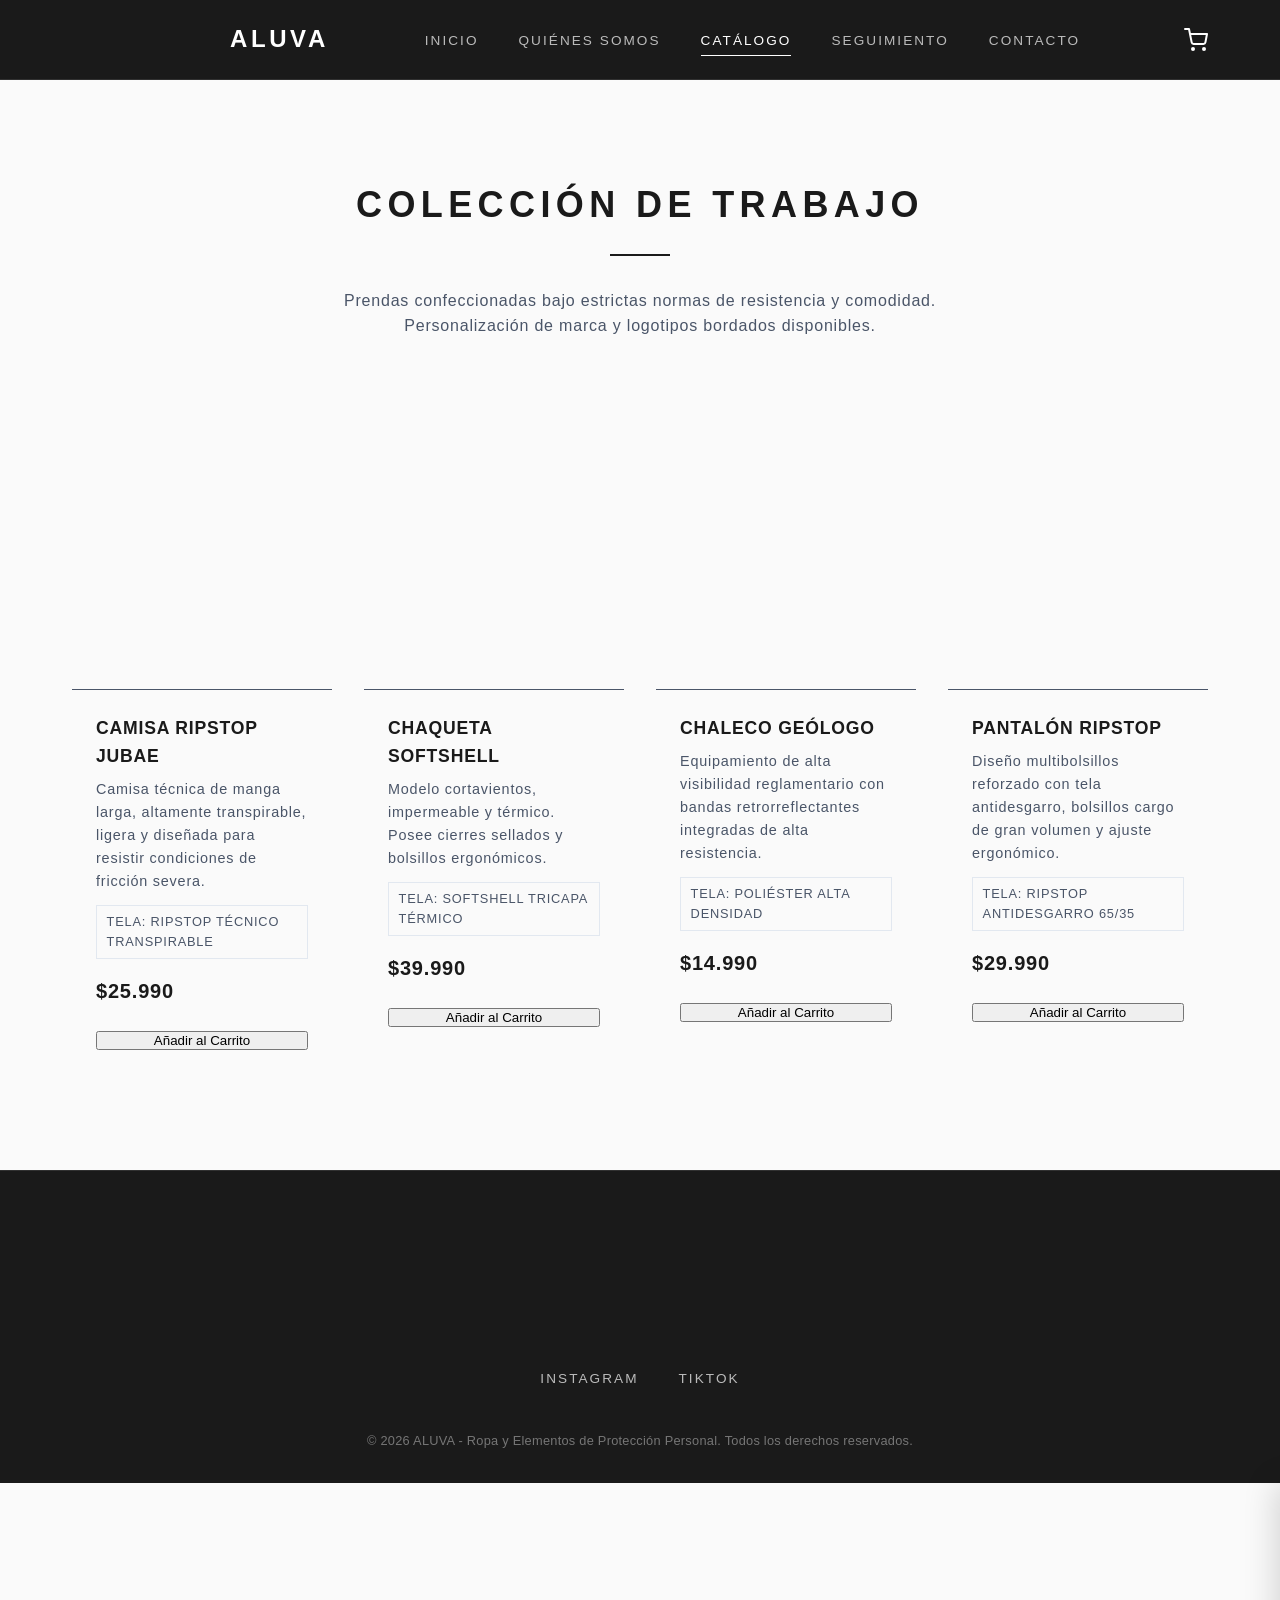
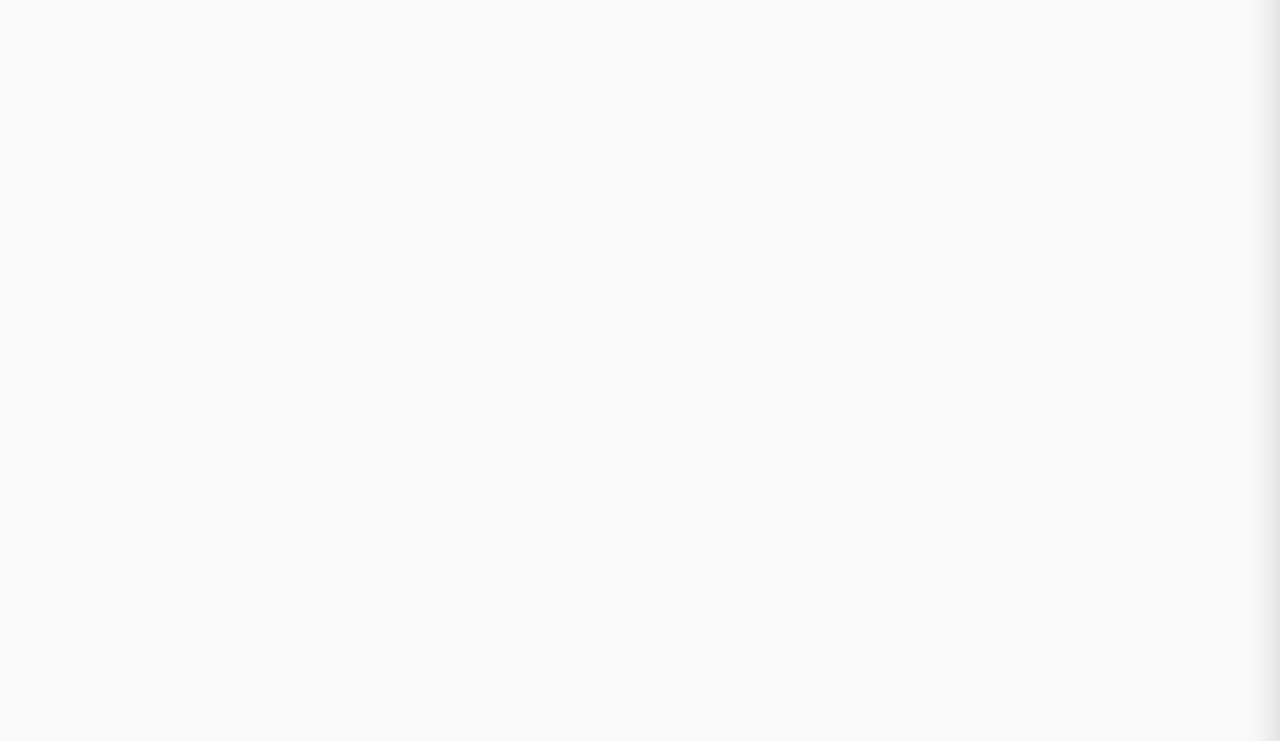
==== catalogo.html @ 85bca259 "Agregado restructura, cambios HTML y CSS" ====
<!DOCTYPE html>
<html lang="es">
<head>
  <meta charset="UTF-8">
  <meta name="viewport" content="width=device-width, initial-scale=1.0">
  <meta name="description" content="Colección técnica y vestuario corporativo de alta calidad. Explora nuestros pantalones cargo, camisas ripstop, chaquetas y chalecos.">
  <title>Catálogo Técnico - ALUVA</title>
  
  <!-- Optimización de Carga (Preload) -->
  <link rel="preload" href="css/variables.css" as="style">
  <link rel="preload" href="css/main.css" as="style">
  
  <!-- Hojas de Estilo Modulares -->
  <link rel="stylesheet" href="css/variables.css">
  <link rel="stylesheet" href="css/main.css">
  <link rel="stylesheet" href="css/components/header.css">
  <link rel="stylesheet" href="css/components/cart.css">
  <link rel="stylesheet" href="css/components/footer.css">

  <!-- Scripts Diferidos -->
  <script src="js/main.js" defer></script>
  <script src="js/cart.js" defer></script>
</head>
<body>

  <!-- ==========================================
       HEADER & NAVEGACIÓN
       ========================================== -->
  <header>
    <div class="logo-container">
      <img src="images/LOGO_ALUVA.jpeg" alt="Logo ALUVA" width="150" height="50">
      <span class="logo-text">ALUVA</span>
    </div>
    
    <nav aria-label="Menú principal de navegación">
      <ul>
        <li><a href="index.html">Inicio</a></li>
        <li><a href="index.html#nosotros">Quiénes Somos</a></li>
        <li><a href="catalogo.html" class="active">Catálogo</a></li>
        <li><a href="seguimiento.html">Seguimiento</a></li>
        <li><a href="index.html#contacto">Contacto</a></li>
      </ul>
    </nav>
    
    <button id="cart-toggle-btn" class="cart-icon-container" aria-label="Ver carrito de compras">
      <svg viewBox="0 0 24 24" fill="none" stroke="currentColor" stroke-width="2" stroke-linecap="round" stroke-linejoin="round">
        <circle cx="9" cy="21" r="1"></circle>
        <circle cx="20" cy="21" r="1"></circle>
        <path d="M1 1h4l2.68 13.39a2 2 0 0 0 2 1.61h9.72a2 2 0 0 0 2-1.61L23 6H6"></path>
      </svg>
      <span id="cart-counter" class="cart-counter" style="display: none;">0</span>
    </button>
  </header>

  <main>
    <!-- ==========================================
         SECCIÓN CATÁLOGO DE PRODUCTOS (GRID RESPONSIVA)
         ========================================== -->
    <section id="catalogo-productos" aria-labelledby="catalog-page-title">
      <div class="container">
        <h1 id="catalog-page-title" class="section-title">Colección de Trabajo</h1>
        <p style="text-align: center; max-width: 600px; margin: -2rem auto 4rem; color: var(--color-text-secondary);">
          Prendas confeccionadas bajo estrictas normas de resistencia y comodidad. Personalización de marca y logotipos bordados disponibles.
        </p>
        
        <div class="grid-4">
          
          <!-- Producto 1 -->
          <article class="product-card" data-id="p1" data-title="Camisa Ripstop Jubae" data-price="25990" data-image="images/productos/BLUSA_JUBAE_HOMBRE.jpeg">
            <div class="product-img-wrapper" style="position: relative; padding-top: 110%; overflow: hidden; border-bottom: 1px solid var(--color-border);">
              <!-- fetchpriority="high" en la primera imagen (Largest Contentful Paint) para mejorar performance de carga -->
              <img src="images/productos/BLUSA_JUBAE_HOMBRE.jpeg" alt="Camisa Ripstop Jubae Hombre" fetchpriority="high" style="position: absolute; top:0; left:0; width:100%; height:100%; object-fit:cover;">
            </div>
            <div class="product-info" style="padding: 1.5rem; display: flex; flex-direction: column; flex-grow: 1;">
              <h2 class="product-title" style="font-size: 1.1rem; font-weight: 700; text-transform: uppercase; margin-bottom: 0.5rem;">Camisa Ripstop Jubae</h2>
              <p class="product-tech-desc" style="font-size: 0.9rem; color: var(--color-text-secondary); margin-bottom: 0.75rem; flex-grow: 1;">
                Camisa técnica de manga larga, altamente transpirable, ligera y diseñada para resistir condiciones de fricción severa.
              </p>
              <span class="product-fabric" style="font-size: 0.8rem; text-transform: uppercase; color: var(--color-text-secondary); background-color: var(--color-bg-base); padding: 0.35rem 0.6rem; align-self: flex-start; margin-bottom: 1rem; border: 1px solid var(--color-light-gray);">Tela: Ripstop Técnico Transpirable</span>
              <div class="product-price" style="font-size: 1.25rem; font-weight: 700; margin-bottom: 1.5rem;">$25.990</div>
              <button class="btn-add-cart">Añadir al Carrito</button>
            </div>
          </article>

          <!-- Producto 2 -->
          <article class="product-card" data-id="p2" data-title="Chaqueta Softshell Técnica" data-price="39990" data-image="images/productos/CHAQUETA_SOFSHEL_1.jpeg">
            <div class="product-img-wrapper" style="position: relative; padding-top: 110%; overflow: hidden; border-bottom: 1px solid var(--color-border);">
              <img src="images/productos/CHAQUETA_SOFSHEL_1.jpeg" alt="Chaqueta Softshell Técnica" loading="lazy" style="position: absolute; top:0; left:0; width:100%; height:100%; object-fit:cover;">
            </div>
            <div class="product-info" style="padding: 1.5rem; display: flex; flex-direction: column; flex-grow: 1;">
              <h2 class="product-title" style="font-size: 1.1rem; font-weight: 700; text-transform: uppercase; margin-bottom: 0.5rem;">Chaqueta Softshell</h2>
              <p class="product-tech-desc" style="font-size: 0.9rem; color: var(--color-text-secondary); margin-bottom: 0.75rem; flex-grow: 1;">
                Modelo cortavientos, impermeable y térmico. Posee cierres sellados y bolsillos ergonómicos.
              </p>
              <span class="product-fabric" style="font-size: 0.8rem; text-transform: uppercase; color: var(--color-text-secondary); background-color: var(--color-bg-base); padding: 0.35rem 0.6rem; align-self: flex-start; margin-bottom: 1rem; border: 1px solid var(--color-light-gray);">Tela: Softshell Tricapa Térmico</span>
              <div class="product-price" style="font-size: 1.25rem; font-weight: 700; margin-bottom: 1.5rem;">$39.990</div>
              <button class="btn-add-cart">Añadir al Carrito</button>
            </div>
          </article>

          <!-- Producto 3 -->
          <article class="product-card" data-id="p3" data-title="Chaleco Geólogo Minero" data-price="14990" data-image="images/productos/GEOLOGO_MINERO_NARANJO.jpeg">
            <div class="product-img-wrapper" style="position: relative; padding-top: 110%; overflow: hidden; border-bottom: 1px solid var(--color-border);">
              <img src="images/productos/GEOLOGO_MINERO_NARANJO.jpeg" alt="Chaleco Geólogo Minero Naranjo" loading="lazy" style="position: absolute; top:0; left:0; width:100%; height:100%; object-fit:cover;">
            </div>
            <div class="product-info" style="padding: 1.5rem; display: flex; flex-direction: column; flex-grow: 1;">
              <h2 class="product-title" style="font-size: 1.1rem; font-weight: 700; text-transform: uppercase; margin-bottom: 0.5rem;">Chaleco Geólogo</h2>
              <p class="product-tech-desc" style="font-size: 0.9rem; color: var(--color-text-secondary); margin-bottom: 0.75rem; flex-grow: 1;">
                Equipamiento de alta visibilidad reglamentario con bandas retrorreflectantes integradas de alta resistencia.
              </p>
              <span class="product-fabric" style="font-size: 0.8rem; text-transform: uppercase; color: var(--color-text-secondary); background-color: var(--color-bg-base); padding: 0.35rem 0.6rem; align-self: flex-start; margin-bottom: 1rem; border: 1px solid var(--color-light-gray);">Tela: Poliéster Alta Densidad</span>
              <div class="product-price" style="font-size: 1.25rem; font-weight: 700; margin-bottom: 1.5rem;">$14.990</div>
              <button class="btn-add-cart">Añadir al Carrito</button>
            </div>
          </article>

          <!-- Producto 4 -->
          <article class="product-card" data-id="p4" data-title="Pantalón Ripstop Pesado" data-price="29990" data-image="images/productos/PANTALON_RIPSTON_1.jpeg">
            <div class="product-img-wrapper" style="position: relative; padding-top: 110%; overflow: hidden; border-bottom: 1px solid var(--color-border);">
              <img src="images/productos/PANTALON_RIPSTON_1.jpeg" alt="Pantalón Ripstop Mollen" loading="lazy" style="position: absolute; top:0; left:0; width:100%; height:100%; object-fit:cover;">
            </div>
            <div class="product-info" style="padding: 1.5rem; display: flex; flex-direction: column; flex-grow: 1;">
              <h2 class="product-title" style="font-size: 1.1rem; font-weight: 700; text-transform: uppercase; margin-bottom: 0.5rem;">Pantalón Ripstop</h2>
              <p class="product-tech-desc" style="font-size: 0.9rem; color: var(--color-text-secondary); margin-bottom: 0.75rem; flex-grow: 1;">
                Diseño multibolsillos reforzado con tela antidesgarro, bolsillos cargo de gran volumen y ajuste ergonómico.
              </p>
              <span class="product-fabric" style="font-size: 0.8rem; text-transform: uppercase; color: var(--color-text-secondary); background-color: var(--color-bg-base); padding: 0.35rem 0.6rem; align-self: flex-start; margin-bottom: 1rem; border: 1px solid var(--color-light-gray);">Tela: Ripstop Antidesgarro 65/35</span>
              <div class="product-price" style="font-size: 1.25rem; font-weight: 700; margin-bottom: 1.5rem;">$29.990</div>
              <button class="btn-add-cart">Añadir al Carrito</button>
            </div>
          </article>

        </div>
      </div>
    </section>
  </main>

  <!-- ==========================================
       FOOTER
       ========================================== -->
  <footer>
    <img src="images/ALUVA_TIMBRE.jpeg" alt="Timbre ALUVA" class="footer-timbre" loading="lazy" width="90" height="90">
    <ul class="footer-socials">
      <li><a href="https://www.instagram.com/aluva.outdoor" target="_blank" rel="noopener">Instagram</a></li>
      <li><a href="https://www.tiktok.com/@aluva.outdoor" target="_blank" rel="noopener">TikTok</a></li>
    </ul>
    <div class="footer-copy">
      &copy; 2026 ALUVA - Ropa y Elementos de Protección Personal. Todos los derechos reservados.
    </div>
  </footer>

  <!-- ==========================================
       CARRITO SIDEBAR MODAL DIALOG
       ========================================== -->
  <dialog id="cart-dialog" class="cart-sidebar" aria-modal="true" aria-labelledby="cart-title-dialog">
    <div class="cart-header">
      <h2 id="cart-title-dialog">Tu Pedido</h2>
      <button id="cart-close-btn" class="btn-close-cart" aria-label="Cerrar carrito">
        <svg viewBox="0 0 24 24" fill="none" stroke="currentColor" stroke-width="2" stroke-linecap="round" stroke-linejoin="round">
          <line x1="18" y1="6" x2="6" y2="18"></line>
          <line x1="6" y1="6" x2="18" y2="18"></line>
        </svg>
      </button>
    </div>
    
    <div id="cart-items" class="cart-items-container">
      <!-- Artículos añadidos localmente se renderizan aquí -->
    </div>
    
    <div class="cart-footer">
      <div class="promo-container">
        <input type="text" id="promo-input" class="promo-input" placeholder="Cupón de descuento" aria-label="Ingresa cupón de descuento">
        <button id="btn-apply-promo" class="btn-promo">Aplicar</button>
      </div>
      <div id="promo-feedback" class="promo-feedback"></div>
      
      <div class="cart-totals">
        <div class="total-row">
          <span>Subtotal</span>
          <span id="cart-subtotal-val">$0</span>
        </div>
        <div id="cart-discount-row" class="total-row" style="display: none;">
          <span>Descuento</span>
          <span id="cart-discount-val">-$0</span>
        </div>
        <div class="total-row grand-total">
          <span>Total</span>
          <span id="cart-total-val">$0</span>
        </div>
      </div>
      
      <button id="btn-checkout" class="btn-checkout">Finalizar Compra</button>
    </div>
  </dialog>

</body>
</html>
---- css/variables.css ----
/* Identity Visual Monocromática - ALUVA */
:root {
  /* Paleta de Colores Exclusiva */
  --color-bg-base: #FAFAFA;       /* Blanco Puro / Nieve */
  --color-bg-dark: #1A1A1A;       /* Negro Grafito Oscuro */
  --color-text-primary: #1A1A1A;  /* Negro Grafito Oscuro */
  --color-text-secondary: #4A5568;/* Gris Cemento Fuerte */
  --color-border: #4A5568;        /* Gris Cemento Fuerte */
  --color-white: #FFFFFF;
  --color-light-gray: #E2E8F0;

  /* Tipografía y Espaciado Premium */
  --font-family: 'Helvetica Neue', Arial, sans-serif;
  --letter-spacing-narrow: -0.02em;
  --letter-spacing-wide: 0.15em;
  --letter-spacing-standard: 0.05em;

  /* Transiciones y Layout */
  --transition-default: all 0.3s cubic-bezier(0.16, 1, 0.3, 1);
  --header-height: 80px;
}

/* Reset básico global */
*, *::before, *::after {
  box-sizing: border-box;
  margin: 0;
  padding: 0;
}

body {
  background-color: var(--color-bg-base);
  color: var(--color-text-primary);
  font-family: var(--font-family);
  font-size: 16px;
  line-height: 1.6;
  letter-spacing: var(--letter-spacing-standard);
  -webkit-font-smoothing: antialiased;
  -moz-osx-font-smoothing: grayscale;
}

img {
  max-width: 100%;
  height: auto;
  display: block;
}

a {
  color: inherit;
  text-decoration: none;
}
---- css/main.css ----
/* ==========================================================================
   ALUVA - ESTILOS GENERALES DEL LAYOUT BASE
   ========================================================================== */

/* Contenedores y Estructura */
.container {
  max-width: 1200px;
  margin: 0 auto;
  padding: 0 2rem;
  width: 100%;
}

main {
  margin-top: var(--header-height);
}

/* Secciones */
section {
  padding: 6rem 0;
  border-bottom: 1px solid var(--color-light-gray);
  background-color: var(--color-bg-base);
}

section:last-of-type {
  border-bottom: none;
}

/* Optimización de Rendimiento (Dejar de renderizar secciones fuera de pantalla) */
.lazy-section {
  content-visibility: auto;
  contain-intrinsic-size: 1px 500px;
}

/* Títulos de Sección */
.section-title {
  font-size: 2.25rem;
  font-weight: 700;
  text-transform: uppercase;
  letter-spacing: var(--letter-spacing-wide);
  margin-bottom: 4rem;
  text-align: center;
  color: var(--color-text-primary);
  position: relative;
}

.section-title::after {
  content: '';
  display: block;
  width: 60px;
  height: 2px;
  background-color: var(--color-text-primary);
  margin: 1.25rem auto 0;
}

/* Botones y CTA (Estricto Ortogonal) */
.btn {
  display: inline-block;
  background-color: var(--color-bg-dark);
  color: var(--color-white);
  padding: 1rem 2.5rem;
  font-size: 0.85rem;
  text-transform: uppercase;
  letter-spacing: var(--letter-spacing-wide);
  border: 1px solid var(--color-bg-dark);
  border-radius: 0;
  cursor: pointer;
  transition: var(--transition-default);
  font-weight: 600;
  text-align: center;
}

.btn:hover {
  background-color: transparent;
  color: var(--color-text-primary);
  border-color: var(--color-bg-dark);
}

.btn-secondary {
  background-color: transparent;
  color: var(--color-text-primary);
  border-color: var(--color-border);
}

.btn-secondary:hover {
  background-color: var(--color-bg-dark);
  color: var(--color-white);
  border-color: var(--color-bg-dark);
}

.btn-block {
  display: block;
  width: 100%;
}

/* Imágenes Optimizadas */
img {
  max-width: 100%;
  height: auto;
  display: block;
  content-visibility: auto;
}

/* Tipografías y Textos */
p {
  color: var(--color-text-secondary);
  margin-bottom: 1.5rem;
}

strong {
  color: var(--color-text-primary);
  font-weight: 700;
}

/* Animación de entrada general */
@keyframes fadeIn {
  from { opacity: 0; transform: translateY(15px); }
  to { opacity: 1; transform: translateY(0); }
}

.fade-in {
  animation: fadeIn 0.5s cubic-bezier(0.16, 1, 0.3, 1) forwards;
}

/* Grid General */
.grid-2 {
  display: grid;
  grid-template-columns: 1fr 1fr;
  gap: 4rem;
}

.grid-3 {
  display: grid;
  grid-template-columns: repeat(3, 1fr);
  gap: 2.5rem;
}

.grid-4 {
  display: grid;
  grid-template-columns: repeat(4, 1fr);
  gap: 2rem;
}

/* Responsive */
@media (max-width: 1024px) {
  section {
    padding: 4rem 0;
  }
  .grid-4 {
    grid-template-columns: repeat(2, 1fr);
  }
  .grid-3 {
    grid-template-columns: repeat(2, 1fr);
  }
  .grid-2 {
    grid-template-columns: 1fr;
    gap: 3rem;
  }
}

@media (max-width: 640px) {
  .grid-4, .grid-3 {
    grid-template-columns: 1fr;
  }
}
---- css/variables.css ----
/* Identity Visual Monocromática - ALUVA */
:root {
  /* Paleta de Colores Exclusiva */
  --color-bg-base: #FAFAFA;       /* Blanco Puro / Nieve */
  --color-bg-dark: #1A1A1A;       /* Negro Grafito Oscuro */
  --color-text-primary: #1A1A1A;  /* Negro Grafito Oscuro */
  --color-text-secondary: #4A5568;/* Gris Cemento Fuerte */
  --color-border: #4A5568;        /* Gris Cemento Fuerte */
  --color-white: #FFFFFF;
  --color-light-gray: #E2E8F0;

  /* Tipografía y Espaciado Premium */
  --font-family: 'Helvetica Neue', Arial, sans-serif;
  --letter-spacing-narrow: -0.02em;
  --letter-spacing-wide: 0.15em;
  --letter-spacing-standard: 0.05em;

  /* Transiciones y Layout */
  --transition-default: all 0.3s cubic-bezier(0.16, 1, 0.3, 1);
  --header-height: 80px;
}

/* Reset básico global */
*, *::before, *::after {
  box-sizing: border-box;
  margin: 0;
  padding: 0;
}

body {
  background-color: var(--color-bg-base);
  color: var(--color-text-primary);
  font-family: var(--font-family);
  font-size: 16px;
  line-height: 1.6;
  letter-spacing: var(--letter-spacing-standard);
  -webkit-font-smoothing: antialiased;
  -moz-osx-font-smoothing: grayscale;
}

img {
  max-width: 100%;
  height: auto;
  display: block;
}

a {
  color: inherit;
  text-decoration: none;
}
---- css/main.css ----
/* ==========================================================================
   ALUVA - ESTILOS GENERALES DEL LAYOUT BASE
   ========================================================================== */

/* Contenedores y Estructura */
.container {
  max-width: 1200px;
  margin: 0 auto;
  padding: 0 2rem;
  width: 100%;
}

main {
  margin-top: var(--header-height);
}

/* Secciones */
section {
  padding: 6rem 0;
  border-bottom: 1px solid var(--color-light-gray);
  background-color: var(--color-bg-base);
}

section:last-of-type {
  border-bottom: none;
}

/* Optimización de Rendimiento (Dejar de renderizar secciones fuera de pantalla) */
.lazy-section {
  content-visibility: auto;
  contain-intrinsic-size: 1px 500px;
}

/* Títulos de Sección */
.section-title {
  font-size: 2.25rem;
  font-weight: 700;
  text-transform: uppercase;
  letter-spacing: var(--letter-spacing-wide);
  margin-bottom: 4rem;
  text-align: center;
  color: var(--color-text-primary);
  position: relative;
}

.section-title::after {
  content: '';
  display: block;
  width: 60px;
  height: 2px;
  background-color: var(--color-text-primary);
  margin: 1.25rem auto 0;
}

/* Botones y CTA (Estricto Ortogonal) */
.btn {
  display: inline-block;
  background-color: var(--color-bg-dark);
  color: var(--color-white);
  padding: 1rem 2.5rem;
  font-size: 0.85rem;
  text-transform: uppercase;
  letter-spacing: var(--letter-spacing-wide);
  border: 1px solid var(--color-bg-dark);
  border-radius: 0;
  cursor: pointer;
  transition: var(--transition-default);
  font-weight: 600;
  text-align: center;
}

.btn:hover {
  background-color: transparent;
  color: var(--color-text-primary);
  border-color: var(--color-bg-dark);
}

.btn-secondary {
  background-color: transparent;
  color: var(--color-text-primary);
  border-color: var(--color-border);
}

.btn-secondary:hover {
  background-color: var(--color-bg-dark);
  color: var(--color-white);
  border-color: var(--color-bg-dark);
}

.btn-block {
  display: block;
  width: 100%;
}

/* Imágenes Optimizadas */
img {
  max-width: 100%;
  height: auto;
  display: block;
  content-visibility: auto;
}

/* Tipografías y Textos */
p {
  color: var(--color-text-secondary);
  margin-bottom: 1.5rem;
}

strong {
  color: var(--color-text-primary);
  font-weight: 700;
}

/* Animación de entrada general */
@keyframes fadeIn {
  from { opacity: 0; transform: translateY(15px); }
  to { opacity: 1; transform: translateY(0); }
}

.fade-in {
  animation: fadeIn 0.5s cubic-bezier(0.16, 1, 0.3, 1) forwards;
}

/* Grid General */
.grid-2 {
  display: grid;
  grid-template-columns: 1fr 1fr;
  gap: 4rem;
}

.grid-3 {
  display: grid;
  grid-template-columns: repeat(3, 1fr);
  gap: 2.5rem;
}

.grid-4 {
  display: grid;
  grid-template-columns: repeat(4, 1fr);
  gap: 2rem;
}

/* Responsive */
@media (max-width: 1024px) {
  section {
    padding: 4rem 0;
  }
  .grid-4 {
    grid-template-columns: repeat(2, 1fr);
  }
  .grid-3 {
    grid-template-columns: repeat(2, 1fr);
  }
  .grid-2 {
    grid-template-columns: 1fr;
    gap: 3rem;
  }
}

@media (max-width: 640px) {
  .grid-4, .grid-3 {
    grid-template-columns: 1fr;
  }
}
---- css/components/header.css ----
/* ==========================================================================
   ALUVA - HEADER Y NAVEGACIÓN
   ========================================================================== */

header {
  position: fixed;
  top: 0;
  left: 0;
  width: 100%;
  height: var(--header-height);
  background-color: var(--color-bg-dark);
  color: var(--color-white);
  display: flex;
  justify-content: space-between;
  align-items: center;
  padding: 0 4rem;
  z-index: 1000;
  border-bottom: 1px solid rgba(255, 255, 255, 0.1);
}

.logo-container {
  display: flex;
  align-items: center;
  gap: 1rem;
}

.logo-container img {
  height: 50px;
  width: auto;
  max-width: 150px;
  object-fit: contain;
  display: block;
  /* CORRECCIÓN DE LOGO JPEG CON FONDO BLANCO:
     Invertimos los colores para volver el fondo negro y el contenido del logo blanco.
     Luego, usamos mix-blend-mode: screen para fusionarlo con el fondo oscuro (#1A1A1A),
     haciendo que el fondo negro del logo invertido sea invisible/transparente. */
  filter: invert(1);
  mix-blend-mode: screen;
}

.logo-text {
  font-size: 1.5rem;
  font-weight: 700;
  letter-spacing: var(--letter-spacing-wide);
  text-transform: uppercase;
}

nav ul {
  display: flex;
  gap: 2.5rem;
  list-style: none;
}

nav a {
  font-size: 0.85rem;
  text-transform: uppercase;
  letter-spacing: var(--letter-spacing-wide);
  transition: var(--transition-default);
  position: relative;
  padding: 0.5rem 0;
  color: rgba(255, 255, 255, 0.7);
}

nav a:hover, nav a.active {
  color: var(--color-white);
}

nav a::after {
  content: '';
  position: absolute;
  bottom: 0;
  left: 0;
  width: 0;
  height: 1px;
  background-color: var(--color-white);
  transition: var(--transition-default);
}

nav a:hover::after, nav a.active::after {
  width: 100%;
}

.cart-icon-container {
  position: relative;
  cursor: pointer;
  background: none;
  border: none;
  color: var(--color-white);
  display: flex;
  align-items: center;
  justify-content: center;
  padding: 0.5rem;
  transition: var(--transition-default);
}

.cart-icon-container:hover {
  opacity: 0.8;
}

.cart-icon-container svg {
  width: 24px;
  height: 24px;
}

.cart-counter {
  position: absolute;
  top: -2px;
  right: -2px;
  background-color: var(--color-white);
  color: var(--color-bg-dark);
  font-size: 0.75rem;
  font-weight: 700;
  min-width: 18px;
  height: 18px;
  border-radius: 50%;
  display: flex;
  align-items: center;
  justify-content: center;
  padding: 0 4px;
}

/* Responsivo */
@media (max-width: 1024px) {
  header {
    padding: 0 2rem;
  }
}

@media (max-width: 768px) {
  nav {
    display: none; /* Simplificación para móvil */
  }
}
---- css/components/cart.css ----
/* ==========================================================================
   ALUVA - CARRITO DE COMPRAS (SIDEBAR DIALOG)
   ========================================================================== */

dialog.cart-sidebar {
  border: none;
  background-color: var(--color-white);
  width: 450px;
  max-width: 100vw;
  height: 100vh;
  max-height: 100vh;
  margin-left: auto;
  margin-right: 0;
  display: flex;
  flex-direction: column;
  box-shadow: -5px 0 30px rgba(0, 0, 0, 0.15);
  transform: translateX(100%);
  transition: transform 0.4s cubic-bezier(0.16, 1, 0.3, 1), display 0.4s allow-discrete;
}

dialog.cart-sidebar[open] {
  transform: translateX(0);
}

@starting-style {
  dialog.cart-sidebar[open] {
    transform: translateX(100%);
  }
}

dialog.cart-sidebar::backdrop {
  background: rgba(0, 0, 0, 0.6);
  backdrop-filter: blur(2px);
  opacity: 0;
  transition: opacity 0.4s ease;
}

dialog.cart-sidebar[open]::backdrop {
  opacity: 1;
}

@starting-style {
  dialog.cart-sidebar[open]::backdrop {
    opacity: 0;
  }
}

.cart-header {
  display: flex;
  justify-content: space-between;
  align-items: center;
  padding: 1.5rem 2rem;
  border-bottom: 1px solid var(--color-light-gray);
  height: var(--header-height);
  background-color: var(--color-bg-base);
}

.cart-header h2 {
  font-size: 1.25rem;
  text-transform: uppercase;
  letter-spacing: var(--letter-spacing-wide);
}

.btn-close-cart {
  background: none;
  border: none;
  cursor: pointer;
  padding: 0.5rem;
  display: flex;
  align-items: center;
  justify-content: center;
  transition: var(--transition-default);
}

.btn-close-cart:hover {
  transform: rotate(90deg);
}

.btn-close-cart svg {
  width: 20px;
  height: 20px;
}

.cart-items-container {
  flex-grow: 1;
  overflow-y: auto;
  padding: 2rem;
  display: flex;
  flex-direction: column;
  gap: 1.5rem;
}

.cart-empty-message {
  text-align: center;
  color: var(--color-text-secondary);
  margin-top: 4rem;
  font-size: 0.95rem;
  font-style: italic;
}

/* Item de Carrito */
.cart-item {
  display: grid;
  grid-template-columns: 80px 1fr auto;
  gap: 1rem;
  align-items: center;
  padding-bottom: 1.5rem;
  border-bottom: 1px solid var(--color-light-gray);
}

.cart-item:last-child {
  border-bottom: none;
  padding-bottom: 0;
}

.cart-item-img {
  width: 80px;
  height: 80px;
  object-fit: cover;
  border: 1px solid var(--color-light-gray);
}

.cart-item-details {
  display: flex;
  flex-direction: column;
  gap: 0.25rem;
}

.cart-item-title {
  font-size: 0.9rem;
  font-weight: 700;
  text-transform: uppercase;
  letter-spacing: 0.02em;
}

.cart-item-price {
  font-size: 0.95rem;
  font-weight: 700;
}

.cart-item-qty {
  display: flex;
  align-items: center;
  border: 1px solid var(--color-light-gray);
  align-self: flex-start;
  margin-top: 0.5rem;
}

.btn-qty {
  background: none;
  border: none;
  width: 24px;
  height: 24px;
  display: flex;
  align-items: center;
  justify-content: center;
  cursor: pointer;
  font-size: 0.8rem;
  font-weight: bold;
  transition: var(--transition-default);
}

.btn-qty:hover {
  background-color: var(--color-light-gray);
}

.qty-val {
  width: 28px;
  text-align: center;
  font-size: 0.8rem;
}

.btn-remove-item {
  background: none;
  border: none;
  cursor: pointer;
  color: var(--color-text-secondary);
  transition: var(--transition-default);
  padding: 0.25rem;
}

.btn-remove-item:hover {
  color: var(--color-text-primary);
  transform: scale(1.1);
}

.btn-remove-item svg {
  width: 18px;
  height: 18px;
}

/* Footer de Carrito */
.cart-footer {
  padding: 2rem;
  border-top: 1px solid var(--color-light-gray);
  background-color: var(--color-bg-base);
  display: flex;
  flex-direction: column;
  gap: 1.5rem;
}

.promo-container {
  display: flex;
}

.promo-input {
  flex-grow: 1;
  padding: 0.75rem 1rem;
  border: 1px solid var(--color-border);
  border-right: none;
  border-radius: 0;
  font-family: var(--font-family);
  font-size: 0.85rem;
  text-transform: uppercase;
  background-color: var(--color-white);
  color: var(--color-text-primary);
}

.promo-input:focus {
  outline: none;
}

.btn-promo {
  background-color: var(--color-bg-dark);
  color: var(--color-white);
  border: 1px solid var(--color-bg-dark);
  padding: 0.75rem 1.5rem;
  text-transform: uppercase;
  letter-spacing: var(--letter-spacing-wide);
  cursor: pointer;
  border-radius: 0;
  font-size: 0.8rem;
  font-weight: 600;
}

.promo-feedback {
  font-size: 0.8rem;
  font-weight: 600;
  margin-top: -0.75rem;
  display: none;
}

.promo-feedback.success {
  color: var(--color-text-primary);
  display: block;
}

.promo-feedback.error {
  color: var(--color-text-secondary);
  display: block;
  font-style: italic;
}

.cart-totals {
  display: flex;
  flex-direction: column;
  gap: 0.5rem;
}

.total-row {
  display: flex;
  justify-content: space-between;
  font-size: 0.95rem;
}

.total-row.grand-total {
  font-size: 1.25rem;
  font-weight: 700;
  border-top: 1px solid var(--color-light-gray);
  padding-top: 0.75rem;
  margin-top: 0.5rem;
}

.btn-checkout {
  width: 100%;
  background-color: var(--color-bg-dark);
  color: var(--color-white);
  border: 1px solid var(--color-bg-dark);
  padding: 1.2rem;
  text-transform: uppercase;
  letter-spacing: var(--letter-spacing-wide);
  cursor: pointer;
  border-radius: 0;
  font-size: 0.9rem;
  font-weight: 600;
  transition: var(--transition-default);
}

.btn-checkout:hover {
  background-color: transparent;
  color: var(--color-text-primary);
  border-color: var(--color-bg-dark);
}
---- css/components/footer.css ----
/* ==========================================================================
   ALUVA - PIE DE PÁGINA (FOOTER) Y ENLACES CORPORATIVOS
   ========================================================================== */

footer {
  background-color: var(--color-bg-dark);
  color: var(--color-white);
  padding: 4rem 4rem 2rem;
  border-top: 1px solid rgba(255, 255, 255, 0.1);
  display: flex;
  flex-direction: column;
  align-items: center;
  text-align: center;
  gap: 2.5rem;
}

.footer-timbre {
  width: 90px;
  height: auto;
  filter: brightness(0) invert(1); /* Hacemos el timbre monocromático en fondo oscuro */
  object-fit: contain;
}

.footer-socials {
  display: flex;
  gap: 2.5rem;
  list-style: none;
}

.footer-socials a {
  font-size: 0.85rem;
  text-transform: uppercase;
  letter-spacing: var(--letter-spacing-wide);
  color: rgba(255, 255, 255, 0.7);
  transition: var(--transition-default);
}

.footer-socials a:hover {
  color: var(--color-white);
  opacity: 1;
}

.footer-copy {
  font-size: 0.8rem;
  color: rgba(255, 255, 255, 0.4);
  letter-spacing: 0.02em;
}

@media (max-width: 768px) {
  footer {
    padding: 3rem 2rem 2rem;
    gap: 2rem;
  }
  
  .footer-socials {
    flex-direction: column;
    gap: 1rem;
  }
}
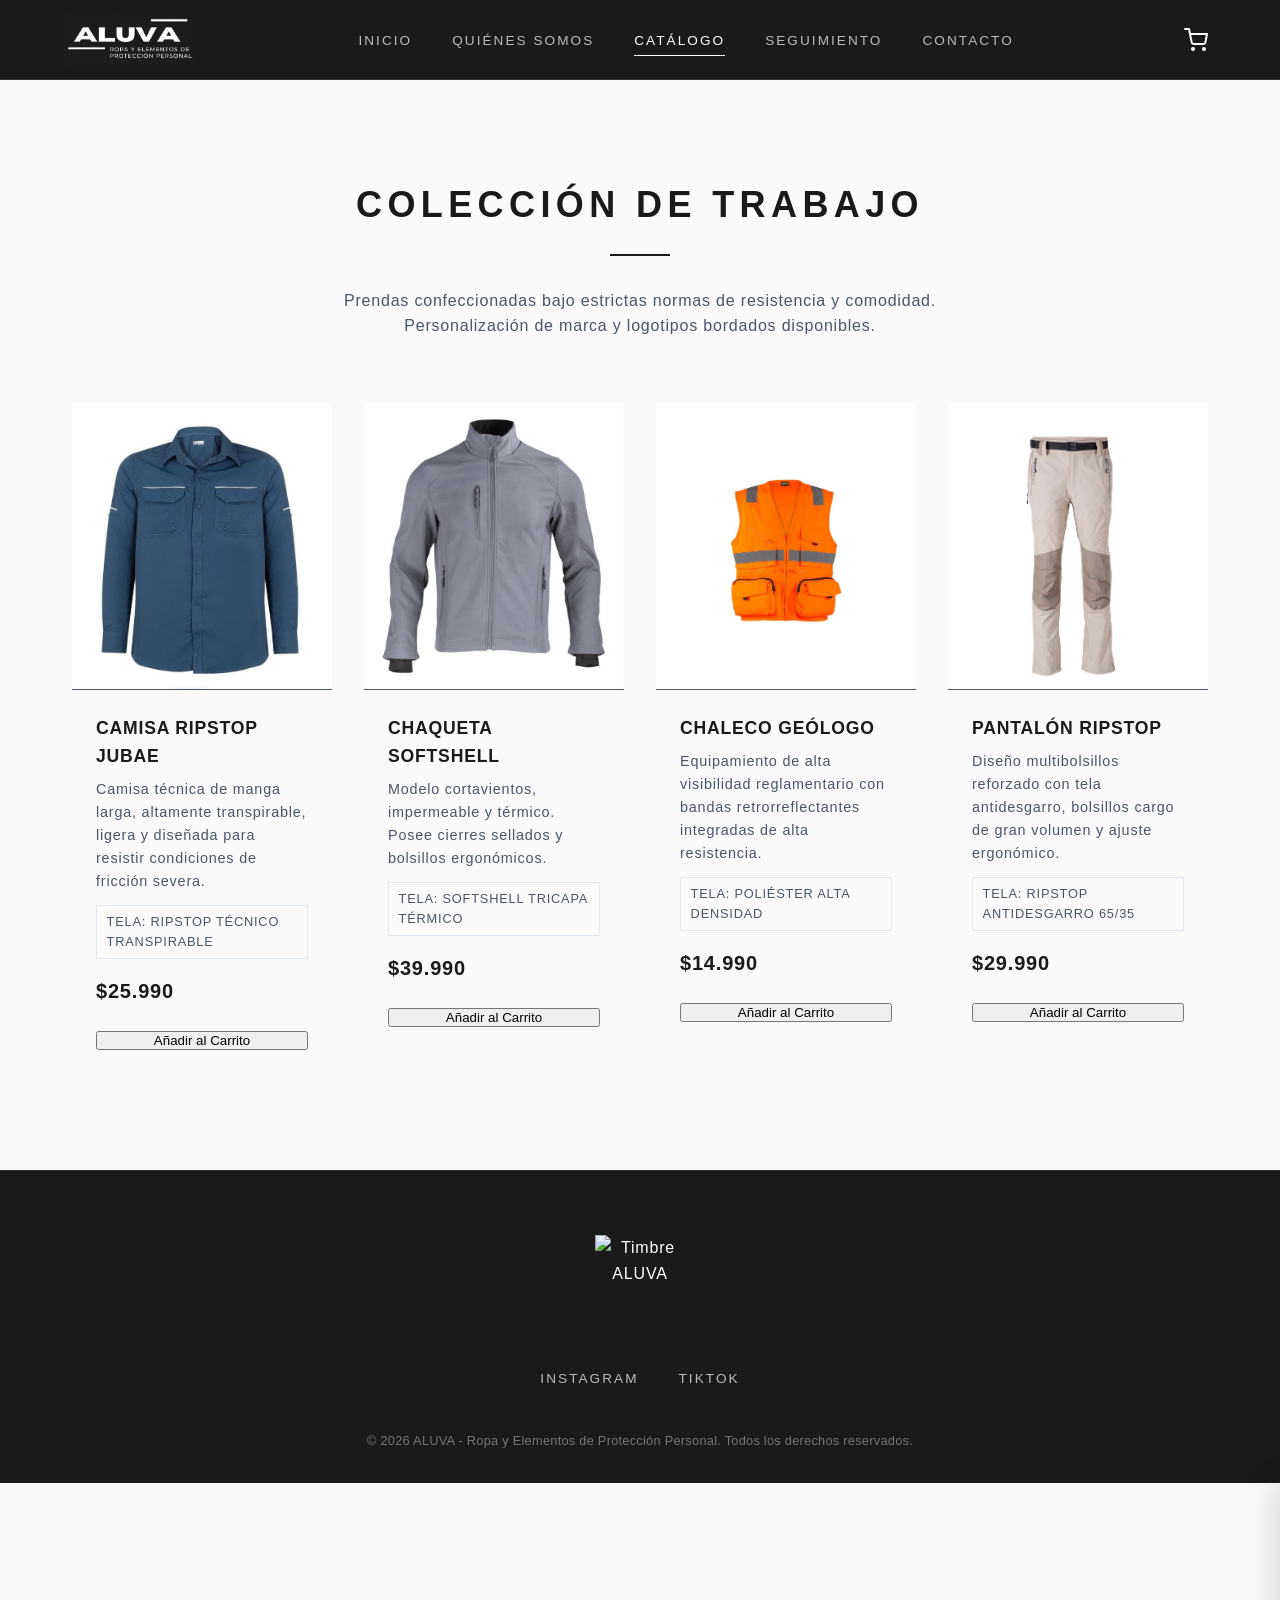
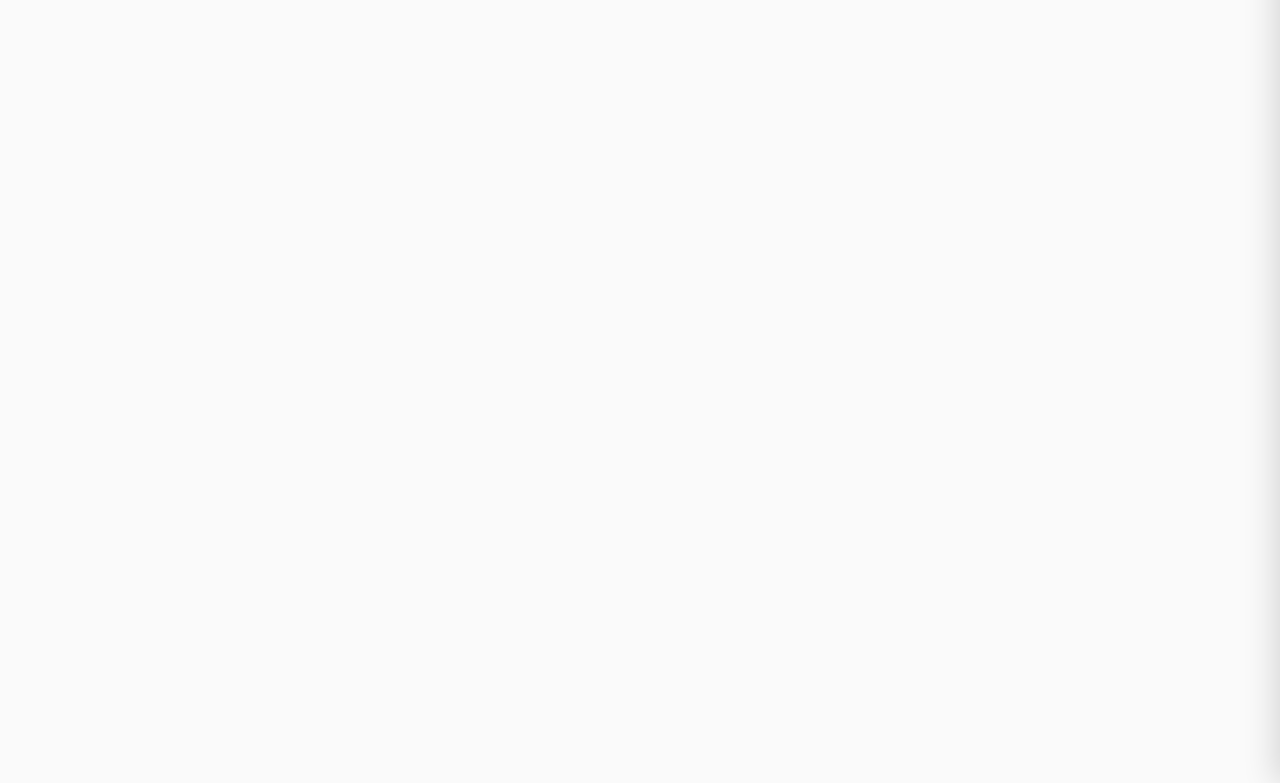
==== commit 81ca72c8: "Agregado modificaciones en CSS y estructura patch ademas de fox en el logo" ====
--- a/catalogo.html
+++ b/catalogo.html
@@ -28,8 +28,8 @@
        ========================================== -->
   <header>
     <div class="logo-container">
-      <img src="images/LOGO_ALUVA.jpeg" alt="Logo ALUVA" width="150" height="50">
-      <span class="logo-text">ALUVA</span>
+      <img src="assets/images/ALUVA_BWLOGOFLAT.bmp" alt="Logo ALUVA" width="250px" height="150px">
+      <!-- <span class="logo-text">ALUVA</span> -->
     </div>
     
     <nav aria-label="Menú principal de navegación">
@@ -66,10 +66,10 @@
         <div class="grid-4">
           
           <!-- Producto 1 -->
-          <article class="product-card" data-id="p1" data-title="Camisa Ripstop Jubae" data-price="25990" data-image="images/productos/BLUSA_JUBAE_HOMBRE.jpeg">
+          <article class="product-card" data-id="p1" data-title="Camisa Ripstop Jubae" data-price="25990" data-image="assets/images/productos/BLUSA_JUBAE_HOMBRE.jpeg">
             <div class="product-img-wrapper" style="position: relative; padding-top: 110%; overflow: hidden; border-bottom: 1px solid var(--color-border);">
               <!-- fetchpriority="high" en la primera imagen (Largest Contentful Paint) para mejorar performance de carga -->
-              <img src="images/productos/BLUSA_JUBAE_HOMBRE.jpeg" alt="Camisa Ripstop Jubae Hombre" fetchpriority="high" style="position: absolute; top:0; left:0; width:100%; height:100%; object-fit:cover;">
+              <img src="assets/images/productos/BLUSA_JUBAE_HOMBRE.jpeg" alt="Camisa Ripstop Jubae Hombre" fetchpriority="high" style="position: absolute; top:0; left:0; width:100%; height:100%; object-fit:cover;">
             </div>
             <div class="product-info" style="padding: 1.5rem; display: flex; flex-direction: column; flex-grow: 1;">
               <h2 class="product-title" style="font-size: 1.1rem; font-weight: 700; text-transform: uppercase; margin-bottom: 0.5rem;">Camisa Ripstop Jubae</h2>
@@ -83,9 +83,9 @@
           </article>
 
           <!-- Producto 2 -->
-          <article class="product-card" data-id="p2" data-title="Chaqueta Softshell Técnica" data-price="39990" data-image="images/productos/CHAQUETA_SOFSHEL_1.jpeg">
+          <article class="product-card" data-id="p2" data-title="Chaqueta Softshell Técnica" data-price="39990" data-image="assets/images/productos/CHAQUETA_SOFSHEL_1.jpeg">
             <div class="product-img-wrapper" style="position: relative; padding-top: 110%; overflow: hidden; border-bottom: 1px solid var(--color-border);">
-              <img src="images/productos/CHAQUETA_SOFSHEL_1.jpeg" alt="Chaqueta Softshell Técnica" loading="lazy" style="position: absolute; top:0; left:0; width:100%; height:100%; object-fit:cover;">
+              <img src="assets/images/productos/CHAQUETA_SOFSHEL_1.jpeg" alt="Chaqueta Softshell Técnica" loading="lazy" style="position: absolute; top:0; left:0; width:100%; height:100%; object-fit:cover;">
             </div>
             <div class="product-info" style="padding: 1.5rem; display: flex; flex-direction: column; flex-grow: 1;">
               <h2 class="product-title" style="font-size: 1.1rem; font-weight: 700; text-transform: uppercase; margin-bottom: 0.5rem;">Chaqueta Softshell</h2>
@@ -99,9 +99,9 @@
           </article>
 
           <!-- Producto 3 -->
-          <article class="product-card" data-id="p3" data-title="Chaleco Geólogo Minero" data-price="14990" data-image="images/productos/GEOLOGO_MINERO_NARANJO.jpeg">
+          <article class="product-card" data-id="p3" data-title="Chaleco Geólogo Minero" data-price="14990" data-image="assets/images/productos/GEOLOGO_MINERO_NARANJO.jpeg">
             <div class="product-img-wrapper" style="position: relative; padding-top: 110%; overflow: hidden; border-bottom: 1px solid var(--color-border);">
-              <img src="images/productos/GEOLOGO_MINERO_NARANJO.jpeg" alt="Chaleco Geólogo Minero Naranjo" loading="lazy" style="position: absolute; top:0; left:0; width:100%; height:100%; object-fit:cover;">
+              <img src="assets/images/productos/GEOLOGO_MINERO_NARANJO.jpeg" alt="Chaleco Geólogo Minero Naranjo" loading="lazy" style="position: absolute; top:0; left:0; width:100%; height:100%; object-fit:cover;">
             </div>
             <div class="product-info" style="padding: 1.5rem; display: flex; flex-direction: column; flex-grow: 1;">
               <h2 class="product-title" style="font-size: 1.1rem; font-weight: 700; text-transform: uppercase; margin-bottom: 0.5rem;">Chaleco Geólogo</h2>
@@ -115,9 +115,9 @@
           </article>
 
           <!-- Producto 4 -->
-          <article class="product-card" data-id="p4" data-title="Pantalón Ripstop Pesado" data-price="29990" data-image="images/productos/PANTALON_RIPSTON_1.jpeg">
+          <article class="product-card" data-id="p4" data-title="Pantalón Ripstop Pesado" data-price="29990" data-image="assets/images/productos/PANTALON_RIPSTON_1.jpeg">
             <div class="product-img-wrapper" style="position: relative; padding-top: 110%; overflow: hidden; border-bottom: 1px solid var(--color-border);">
-              <img src="images/productos/PANTALON_RIPSTON_1.jpeg" alt="Pantalón Ripstop Mollen" loading="lazy" style="position: absolute; top:0; left:0; width:100%; height:100%; object-fit:cover;">
+              <img src="assets/images/productos/PANTALON_RIPSTON_1.jpeg" alt="Pantalón Ripstop Mollen" loading="lazy" style="position: absolute; top:0; left:0; width:100%; height:100%; object-fit:cover;">
             </div>
             <div class="product-info" style="padding: 1.5rem; display: flex; flex-direction: column; flex-grow: 1;">
               <h2 class="product-title" style="font-size: 1.1rem; font-weight: 700; text-transform: uppercase; margin-bottom: 0.5rem;">Pantalón Ripstop</h2>
@@ -139,7 +139,7 @@
        FOOTER
        ========================================== -->
   <footer>
-    <img src="images/ALUVA_TIMBRE.jpeg" alt="Timbre ALUVA" class="footer-timbre" loading="lazy" width="90" height="90">
+    <img src="assets/images/ALUVA_logo.jpeg" alt="Timbre ALUVA" class="footer-timbre" loading="lazy" width="90" height="90">
     <ul class="footer-socials">
       <li><a href="https://www.instagram.com/aluva.outdoor" target="_blank" rel="noopener">Instagram</a></li>
       <li><a href="https://www.tiktok.com/@aluva.outdoor" target="_blank" rel="noopener">TikTok</a></li>
--- a/css/components/header.css
+++ b/css/components/header.css
@@ -34,7 +34,6 @@
      Invertimos los colores para volver el fondo negro y el contenido del logo blanco.
      Luego, usamos mix-blend-mode: screen para fusionarlo con el fondo oscuro (#1A1A1A),
      haciendo que el fondo negro del logo invertido sea invisible/transparente. */
-  filter: invert(1);
   mix-blend-mode: screen;
 }
 
--- a/css/components/footer.css
+++ b/css/components/footer.css
@@ -17,7 +17,6 @@
 .footer-timbre {
   width: 90px;
   height: auto;
-  filter: brightness(0) invert(1); /* Hacemos el timbre monocromático en fondo oscuro */
   object-fit: contain;
 }
 
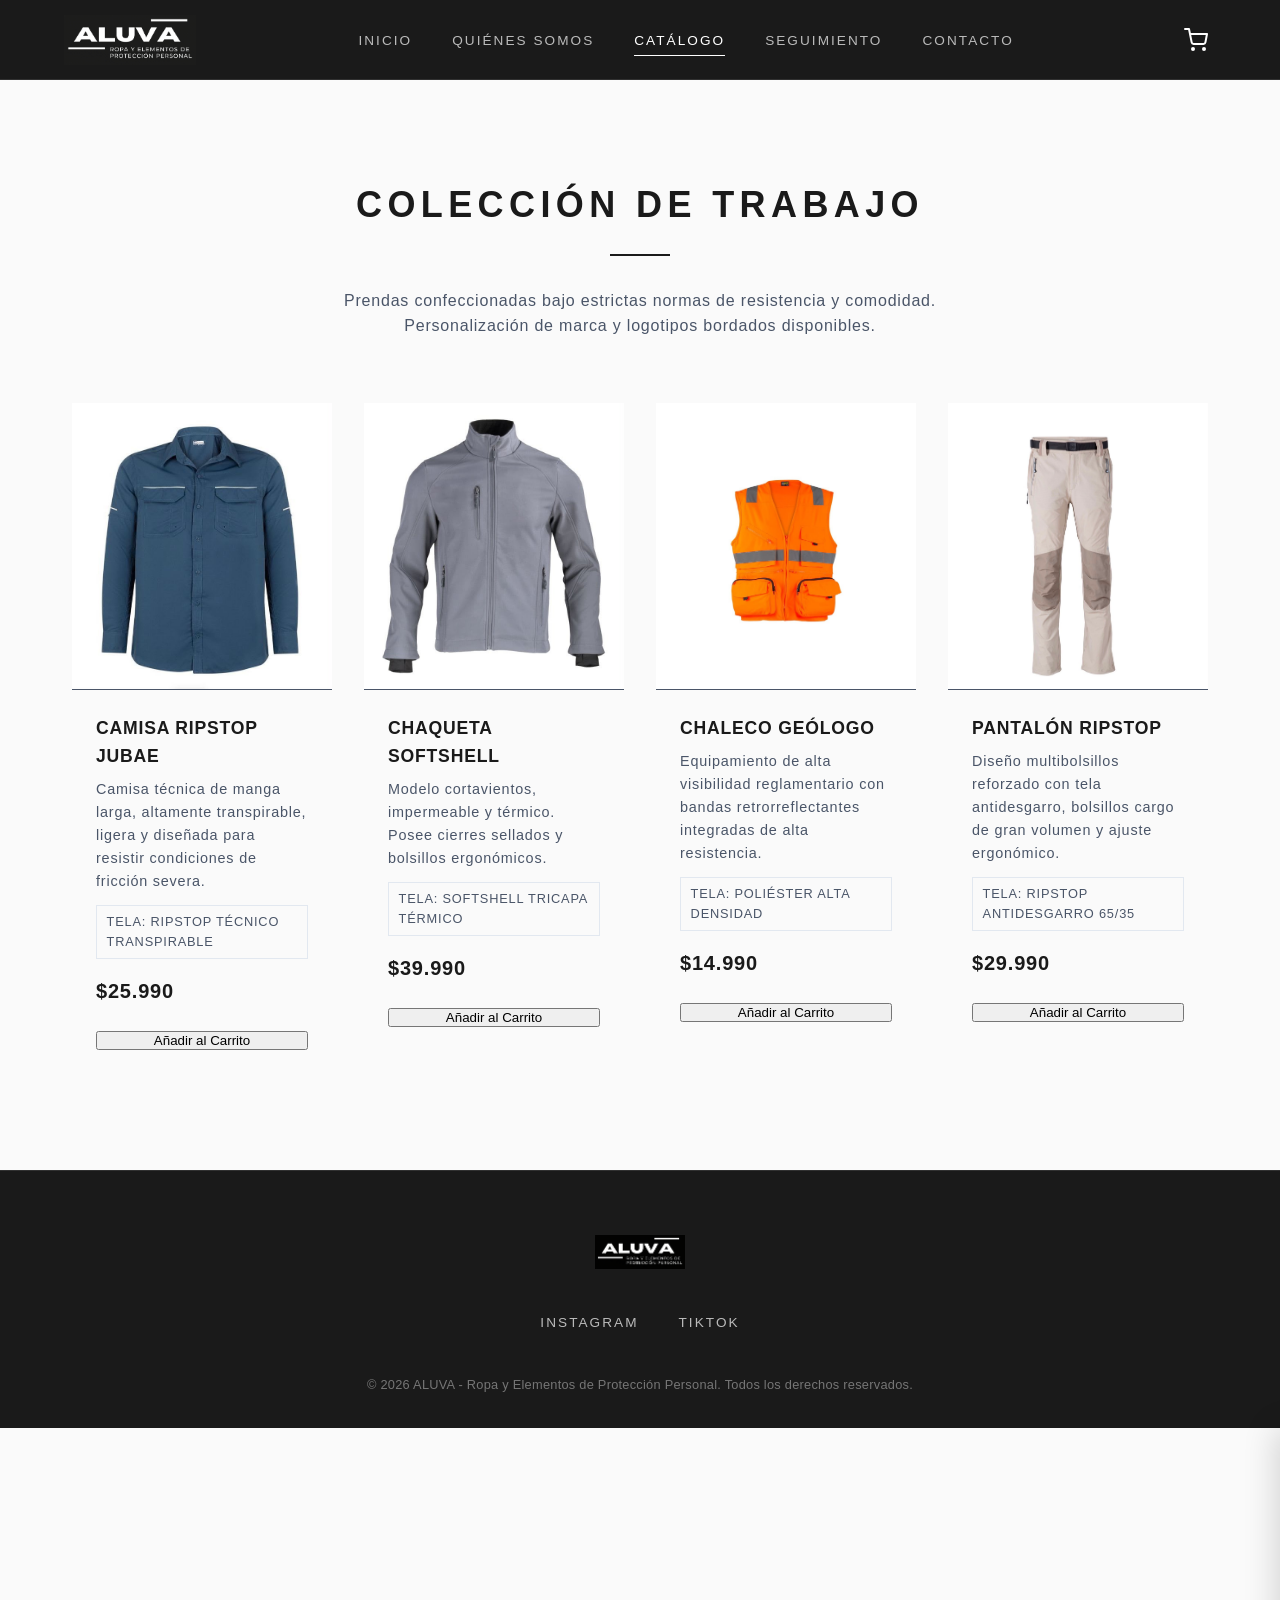
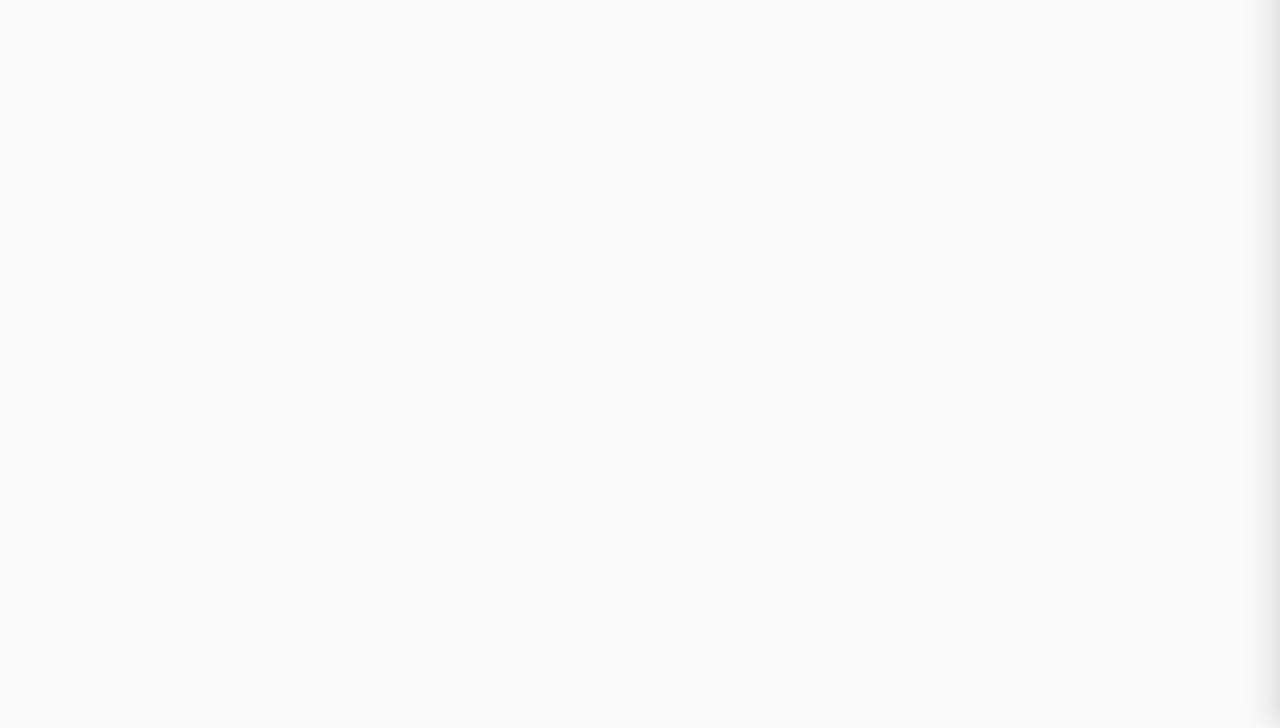
==== commit 0aa0e3df: "Agregado Readme y modificaciones catalogo" ====
--- a/catalogo.html
+++ b/catalogo.html
@@ -139,7 +139,7 @@
        FOOTER
        ========================================== -->
   <footer>
-    <img src="assets/images/ALUVA_logo.jpeg" alt="Timbre ALUVA" class="footer-timbre" loading="lazy" width="90" height="90">
+    <img src="assets/images/ALUVA_BWLOGOFLAT.bmp" alt="Timbre ALUVA" class="footer-timbre" loading="lazy" width="90" height="90">
     <ul class="footer-socials">
       <li><a href="https://www.instagram.com/aluva.outdoor" target="_blank" rel="noopener">Instagram</a></li>
       <li><a href="https://www.tiktok.com/@aluva.outdoor" target="_blank" rel="noopener">TikTok</a></li>
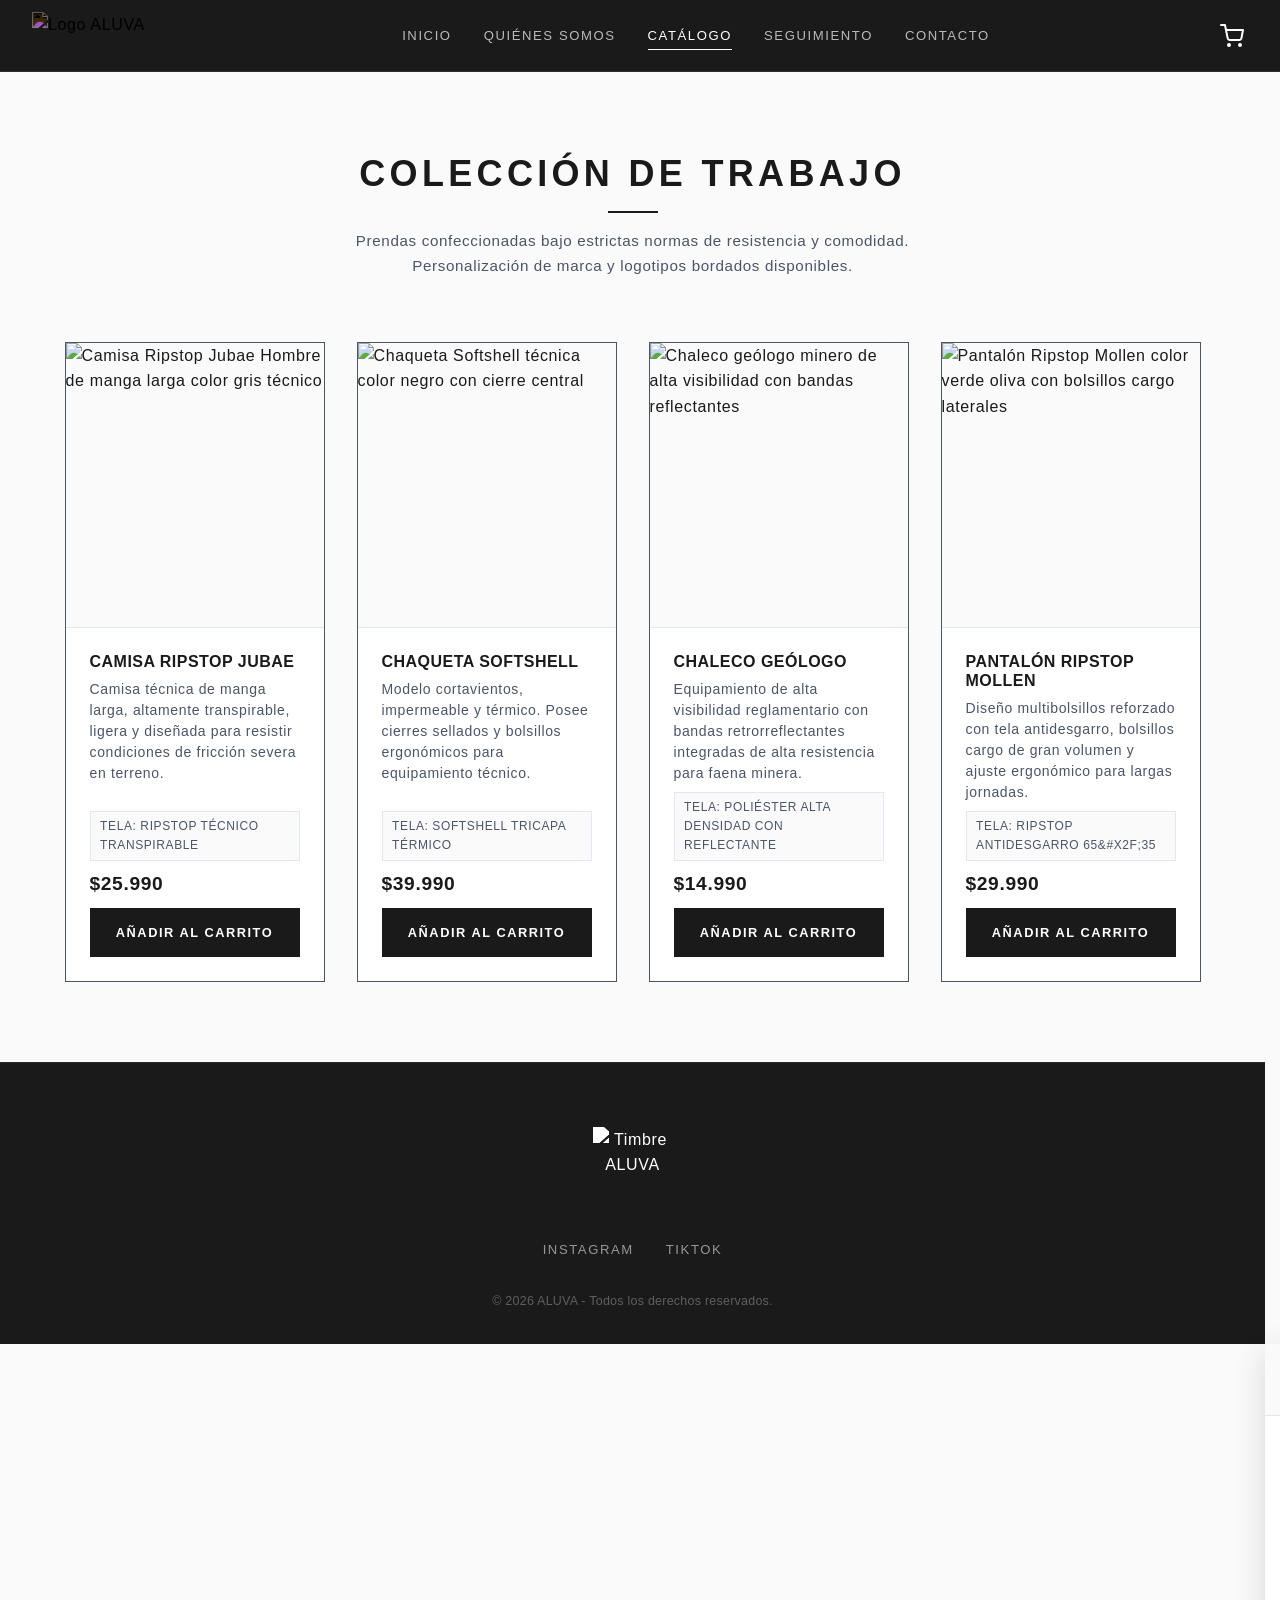
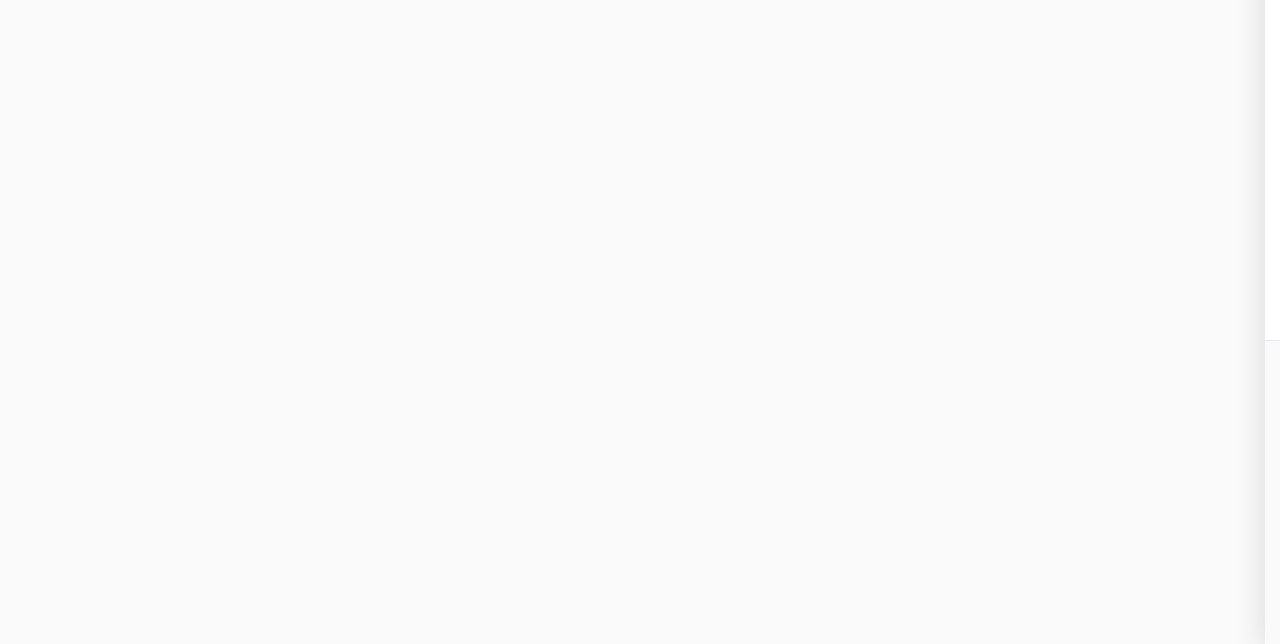
==== commit 77e9f6a4: "Mod Modulo 3" ====
--- a/catalogo.html
+++ b/catalogo.html
@@ -4,22 +4,32 @@
   <meta charset="UTF-8">
   <meta name="viewport" content="width=device-width, initial-scale=1.0">
   <meta name="description" content="Colección técnica y vestuario corporativo de alta calidad. Explora nuestros pantalones cargo, camisas ripstop, chaquetas y chalecos.">
+  <meta http-equiv="Content-Security-Policy" content="default-src 'self'; script-src 'self' 'unsafe-inline'; style-src 'self' 'unsafe-inline'; img-src 'self' data: https:; font-src 'self'; connect-src 'self'; frame-ancestors 'none'; base-uri 'self'; form-action 'self';">
+  
   <title>Catálogo Técnico - ALUVA</title>
   
-  <!-- Optimización de Carga (Preload) -->
-  <link rel="preload" href="css/variables.css" as="style">
-  <link rel="preload" href="css/main.css" as="style">
+  <!-- ── CAPA DE ESTILOS ── -->
+  <link rel="stylesheet" href="src/styles/variables.css">
+  <link rel="stylesheet" href="src/styles/reset.css">
+  <link rel="stylesheet" href="src/styles/main.css">
+  <link rel="stylesheet" href="src/styles/components/header.css">
+  <link rel="stylesheet" href="src/styles/components/catalog.css">
+  <link rel="stylesheet" href="src/styles/components/cart.css">
+  <link rel="stylesheet" href="src/styles/components/footer.css">
+
+  <!-- ── CAPA DE JAVASCRIPT ── -->
+  <!-- Utils / Services -->
+  <script src="src/utils/security.js" defer></script>
+  <script src="src/utils/sanitizer.js" defer></script>
+  <script src="src/utils/formatter.js" defer></script>
+  <script src="src/utils/products.data.js" defer></script> <!-- Data Source -->
+  <script src="src/services/cartService.js" defer></script>
   
-  <!-- Hojas de Estilo Modulares -->
-  <link rel="stylesheet" href="css/variables.css">
-  <link rel="stylesheet" href="css/main.css">
-  <link rel="stylesheet" href="css/components/header.css">
-  <link rel="stylesheet" href="css/components/cart.css">
-  <link rel="stylesheet" href="css/components/footer.css">
-
-  <!-- Scripts Diferidos -->
-  <script src="js/main.js" defer></script>
-  <script src="js/cart.js" defer></script>
+  <!-- Components -->
+  <script src="src/components/Header.js" defer></script>
+  <script src="src/components/Cart.js" defer></script>
+  <script src="src/components/ProductCard.js" defer></script>
+  <script src="src/components/Catalog.js" defer></script>
 </head>
 <body>
 
@@ -28,108 +38,58 @@
        ========================================== -->
   <header>
     <div class="logo-container">
-      <img src="assets/images/ALUVA_BWLOGOFLAT.bmp" alt="Logo ALUVA" width="250px" height="150px">
-      <!-- <span class="logo-text">ALUVA</span> -->
+      <img src="src/assets/images/ALUVA_BWLOGOFLAT.bmp" alt="Logo ALUVA" width="150" height="50">
     </div>
     
-    <nav aria-label="Menú principal de navegación">
-      <ul>
-        <li><a href="index.html">Inicio</a></li>
-        <li><a href="index.html#nosotros">Quiénes Somos</a></li>
-        <li><a href="catalogo.html" class="active">Catálogo</a></li>
-        <li><a href="seguimiento.html">Seguimiento</a></li>
-        <li><a href="index.html#contacto">Contacto</a></li>
-      </ul>
+    <nav class="nav-links" aria-label="Menú principal de navegación">
+      <a href="index.html">Inicio</a>
+      <a href="index.html#nosotros">Quiénes Somos</a>
+      <a href="catalogo.html">Catálogo</a>
+      <a href="seguimiento.html">Seguimiento</a>
+      <a href="index.html#contacto">Contacto</a>
     </nav>
     
-    <button id="cart-toggle-btn" class="cart-icon-container" aria-label="Ver carrito de compras">
-      <svg viewBox="0 0 24 24" fill="none" stroke="currentColor" stroke-width="2" stroke-linecap="round" stroke-linejoin="round">
-        <circle cx="9" cy="21" r="1"></circle>
-        <circle cx="20" cy="21" r="1"></circle>
-        <path d="M1 1h4l2.68 13.39a2 2 0 0 0 2 1.61h9.72a2 2 0 0 0 2-1.61L23 6H6"></path>
-      </svg>
-      <span id="cart-counter" class="cart-counter" style="display: none;">0</span>
-    </button>
+    <div class="header-actions">
+      <button id="cart-toggle-btn" class="cart-icon-container" aria-label="Ver carrito de compras">
+        <svg viewBox="0 0 24 24" fill="none" stroke="currentColor" stroke-width="2" stroke-linecap="round" stroke-linejoin="round">
+          <circle cx="9" cy="21" r="1"></circle>
+          <circle cx="20" cy="21" r="1"></circle>
+          <path d="M1 1h4l2.68 13.39a2 2 0 0 0 2 1.61h9.72a2 2 0 0 0 2-1.61L23 6H6"></path>
+        </svg>
+        <span id="cart-counter" class="cart-counter" style="display: none;">0</span>
+      </button>
+
+      <button id="nav-hamburger" class="nav-hamburger" aria-expanded="false" aria-label="Abrir menú">
+        <span></span><span></span><span></span>
+      </button>
+    </div>
   </header>
+
+  <nav id="nav-mobile-overlay" class="nav-mobile-overlay" aria-hidden="true">
+    <a href="index.html">Inicio</a>
+    <a href="index.html#nosotros">Quiénes Somos</a>
+    <a href="catalogo.html">Catálogo</a>
+    <a href="seguimiento.html">Seguimiento</a>
+    <a href="index.html#contacto">Contacto</a>
+  </nav>
 
   <main>
     <!-- ==========================================
-         SECCIÓN CATÁLOGO DE PRODUCTOS (GRID RESPONSIVA)
+         SECCIÓN CATÁLOGO DINÁMICO
          ========================================== -->
     <section id="catalogo-productos" aria-labelledby="catalog-page-title">
       <div class="container">
         <h1 id="catalog-page-title" class="section-title">Colección de Trabajo</h1>
-        <p style="text-align: center; max-width: 600px; margin: -2rem auto 4rem; color: var(--color-text-secondary);">
+        <p class="catalog-subtitle">
           Prendas confeccionadas bajo estrictas normas de resistencia y comodidad. Personalización de marca y logotipos bordados disponibles.
         </p>
         
-        <div class="grid-4">
-          
-          <!-- Producto 1 -->
-          <article class="product-card" data-id="p1" data-title="Camisa Ripstop Jubae" data-price="25990" data-image="assets/images/productos/BLUSA_JUBAE_HOMBRE.jpeg">
-            <div class="product-img-wrapper" style="position: relative; padding-top: 110%; overflow: hidden; border-bottom: 1px solid var(--color-border);">
-              <!-- fetchpriority="high" en la primera imagen (Largest Contentful Paint) para mejorar performance de carga -->
-              <img src="assets/images/productos/BLUSA_JUBAE_HOMBRE.jpeg" alt="Camisa Ripstop Jubae Hombre" fetchpriority="high" style="position: absolute; top:0; left:0; width:100%; height:100%; object-fit:cover;">
-            </div>
-            <div class="product-info" style="padding: 1.5rem; display: flex; flex-direction: column; flex-grow: 1;">
-              <h2 class="product-title" style="font-size: 1.1rem; font-weight: 700; text-transform: uppercase; margin-bottom: 0.5rem;">Camisa Ripstop Jubae</h2>
-              <p class="product-tech-desc" style="font-size: 0.9rem; color: var(--color-text-secondary); margin-bottom: 0.75rem; flex-grow: 1;">
-                Camisa técnica de manga larga, altamente transpirable, ligera y diseñada para resistir condiciones de fricción severa.
-              </p>
-              <span class="product-fabric" style="font-size: 0.8rem; text-transform: uppercase; color: var(--color-text-secondary); background-color: var(--color-bg-base); padding: 0.35rem 0.6rem; align-self: flex-start; margin-bottom: 1rem; border: 1px solid var(--color-light-gray);">Tela: Ripstop Técnico Transpirable</span>
-              <div class="product-price" style="font-size: 1.25rem; font-weight: 700; margin-bottom: 1.5rem;">$25.990</div>
-              <button class="btn-add-cart">Añadir al Carrito</button>
-            </div>
-          </article>
-
-          <!-- Producto 2 -->
-          <article class="product-card" data-id="p2" data-title="Chaqueta Softshell Técnica" data-price="39990" data-image="assets/images/productos/CHAQUETA_SOFSHEL_1.jpeg">
-            <div class="product-img-wrapper" style="position: relative; padding-top: 110%; overflow: hidden; border-bottom: 1px solid var(--color-border);">
-              <img src="assets/images/productos/CHAQUETA_SOFSHEL_1.jpeg" alt="Chaqueta Softshell Técnica" loading="lazy" style="position: absolute; top:0; left:0; width:100%; height:100%; object-fit:cover;">
-            </div>
-            <div class="product-info" style="padding: 1.5rem; display: flex; flex-direction: column; flex-grow: 1;">
-              <h2 class="product-title" style="font-size: 1.1rem; font-weight: 700; text-transform: uppercase; margin-bottom: 0.5rem;">Chaqueta Softshell</h2>
-              <p class="product-tech-desc" style="font-size: 0.9rem; color: var(--color-text-secondary); margin-bottom: 0.75rem; flex-grow: 1;">
-                Modelo cortavientos, impermeable y térmico. Posee cierres sellados y bolsillos ergonómicos.
-              </p>
-              <span class="product-fabric" style="font-size: 0.8rem; text-transform: uppercase; color: var(--color-text-secondary); background-color: var(--color-bg-base); padding: 0.35rem 0.6rem; align-self: flex-start; margin-bottom: 1rem; border: 1px solid var(--color-light-gray);">Tela: Softshell Tricapa Térmico</span>
-              <div class="product-price" style="font-size: 1.25rem; font-weight: 700; margin-bottom: 1.5rem;">$39.990</div>
-              <button class="btn-add-cart">Añadir al Carrito</button>
-            </div>
-          </article>
-
-          <!-- Producto 3 -->
-          <article class="product-card" data-id="p3" data-title="Chaleco Geólogo Minero" data-price="14990" data-image="assets/images/productos/GEOLOGO_MINERO_NARANJO.jpeg">
-            <div class="product-img-wrapper" style="position: relative; padding-top: 110%; overflow: hidden; border-bottom: 1px solid var(--color-border);">
-              <img src="assets/images/productos/GEOLOGO_MINERO_NARANJO.jpeg" alt="Chaleco Geólogo Minero Naranjo" loading="lazy" style="position: absolute; top:0; left:0; width:100%; height:100%; object-fit:cover;">
-            </div>
-            <div class="product-info" style="padding: 1.5rem; display: flex; flex-direction: column; flex-grow: 1;">
-              <h2 class="product-title" style="font-size: 1.1rem; font-weight: 700; text-transform: uppercase; margin-bottom: 0.5rem;">Chaleco Geólogo</h2>
-              <p class="product-tech-desc" style="font-size: 0.9rem; color: var(--color-text-secondary); margin-bottom: 0.75rem; flex-grow: 1;">
-                Equipamiento de alta visibilidad reglamentario con bandas retrorreflectantes integradas de alta resistencia.
-              </p>
-              <span class="product-fabric" style="font-size: 0.8rem; text-transform: uppercase; color: var(--color-text-secondary); background-color: var(--color-bg-base); padding: 0.35rem 0.6rem; align-self: flex-start; margin-bottom: 1rem; border: 1px solid var(--color-light-gray);">Tela: Poliéster Alta Densidad</span>
-              <div class="product-price" style="font-size: 1.25rem; font-weight: 700; margin-bottom: 1.5rem;">$14.990</div>
-              <button class="btn-add-cart">Añadir al Carrito</button>
-            </div>
-          </article>
-
-          <!-- Producto 4 -->
-          <article class="product-card" data-id="p4" data-title="Pantalón Ripstop Pesado" data-price="29990" data-image="assets/images/productos/PANTALON_RIPSTON_1.jpeg">
-            <div class="product-img-wrapper" style="position: relative; padding-top: 110%; overflow: hidden; border-bottom: 1px solid var(--color-border);">
-              <img src="assets/images/productos/PANTALON_RIPSTON_1.jpeg" alt="Pantalón Ripstop Mollen" loading="lazy" style="position: absolute; top:0; left:0; width:100%; height:100%; object-fit:cover;">
-            </div>
-            <div class="product-info" style="padding: 1.5rem; display: flex; flex-direction: column; flex-grow: 1;">
-              <h2 class="product-title" style="font-size: 1.1rem; font-weight: 700; text-transform: uppercase; margin-bottom: 0.5rem;">Pantalón Ripstop</h2>
-              <p class="product-tech-desc" style="font-size: 0.9rem; color: var(--color-text-secondary); margin-bottom: 0.75rem; flex-grow: 1;">
-                Diseño multibolsillos reforzado con tela antidesgarro, bolsillos cargo de gran volumen y ajuste ergonómico.
-              </p>
-              <span class="product-fabric" style="font-size: 0.8rem; text-transform: uppercase; color: var(--color-text-secondary); background-color: var(--color-bg-base); padding: 0.35rem 0.6rem; align-self: flex-start; margin-bottom: 1rem; border: 1px solid var(--color-light-gray);">Tela: Ripstop Antidesgarro 65/35</span>
-              <div class="product-price" style="font-size: 1.25rem; font-weight: 700; margin-bottom: 1.5rem;">$29.990</div>
-              <button class="btn-add-cart">Añadir al Carrito</button>
-            </div>
-          </article>
-
+        <!-- El DOM de productos se construye en Catalog.js utilizando ProductCard.js -->
+        <div id="catalog-grid" class="catalog-grid">
+          <!-- Loading placeholder -->
+          <div style="grid-column: 1 / -1; text-align: center; padding: 4rem;">
+            <p>Cargando catálogo...</p>
+          </div>
         </div>
       </div>
     </section>
@@ -139,13 +99,13 @@
        FOOTER
        ========================================== -->
   <footer>
-    <img src="assets/images/ALUVA_BWLOGOFLAT.bmp" alt="Timbre ALUVA" class="footer-timbre" loading="lazy" width="90" height="90">
-    <ul class="footer-socials">
-      <li><a href="https://www.instagram.com/aluva.outdoor" target="_blank" rel="noopener">Instagram</a></li>
-      <li><a href="https://www.tiktok.com/@aluva.outdoor" target="_blank" rel="noopener">TikTok</a></li>
-    </ul>
+    <img src="src/assets/images/ALUVA_BWLOGOFLAT.bmp" alt="Timbre ALUVA" class="footer-logo" loading="lazy" width="90" height="90">
+    <div class="footer-socials">
+      <a href="https://www.instagram.com/aluva.outdoor" target="_blank" rel="noopener">Instagram</a>
+      <a href="https://www.tiktok.com/@aluva.outdoor" target="_blank" rel="noopener">TikTok</a>
+    </div>
     <div class="footer-copy">
-      &copy; 2026 ALUVA - Ropa y Elementos de Protección Personal. Todos los derechos reservados.
+      &copy; 2026 ALUVA - Todos los derechos reservados.
     </div>
   </footer>
 
@@ -163,36 +123,23 @@
       </button>
     </div>
     
-    <div id="cart-items" class="cart-items-container">
-      <!-- Artículos añadidos localmente se renderizan aquí -->
-    </div>
+    <div id="cart-items" class="cart-items-container"></div>
     
     <div class="cart-footer">
       <div class="promo-container">
-        <input type="text" id="promo-input" class="promo-input" placeholder="Cupón de descuento" aria-label="Ingresa cupón de descuento">
+        <input type="text" id="promo-input" class="promo-input" placeholder="Cupón de descuento">
         <button id="btn-apply-promo" class="btn-promo">Aplicar</button>
       </div>
       <div id="promo-feedback" class="promo-feedback"></div>
       
       <div class="cart-totals">
-        <div class="total-row">
-          <span>Subtotal</span>
-          <span id="cart-subtotal-val">$0</span>
-        </div>
-        <div id="cart-discount-row" class="total-row" style="display: none;">
-          <span>Descuento</span>
-          <span id="cart-discount-val">-$0</span>
-        </div>
-        <div class="total-row grand-total">
-          <span>Total</span>
-          <span id="cart-total-val">$0</span>
-        </div>
+        <div class="total-row"><span>Subtotal</span><span id="cart-subtotal-val">$0</span></div>
+        <div id="cart-discount-row" class="total-row" style="display: none;"><span>Descuento</span><span id="cart-discount-val">-$0</span></div>
+        <div class="total-row grand-total"><span>Total</span><span id="cart-total-val">$0</span></div>
       </div>
-      
       <button id="btn-checkout" class="btn-checkout">Finalizar Compra</button>
     </div>
   </dialog>
 
 </body>
 </html>
-
--- a/src/styles/variables.css
+++ b/src/styles/variables.css
@@ -0,0 +1,57 @@
+/* ==========================================================================
+   ALUVA - VARIABLES CSS GLOBALES (Roadmap Oficial - Fase 1)
+   Paleta monocromática corporativa. Conforme al sistema de diseño del roadmap.
+   ========================================================================== */
+
+:root {
+  /* ── Paleta Principal (Roadmap Oficial) ── */
+  --color-bg-main:        #FAFAFA; /* Fondo principal: plataforma y vista de productos */
+  --color-text-main:      #1A1A1A; /* Encabezados, textos principales, footer */
+  --color-text-secondary: #4A5568; /* Textos secundarios, descripciones EPP, especificaciones */
+  --color-contrast:       #FFFFFF; /* Contraste sobre fondos oscuros, tarjetas destacadas */
+  --color-border-divider: #E2E8F0; /* Bordes de tarjetas, separadores, grillas de tallas */
+
+  /* ── Aliases Semánticos (Para compatibilidad interna) ── */
+  --color-bg-dark:        var(--color-text-main);      /* Header, CTA oscuros, bloques estructurales */
+  --color-border:         var(--color-text-secondary); /* Bordes fuertes (inputs, tablas) */
+  --color-light-gray:     var(--color-border-divider); /* Separadores suaves */
+
+  /* ── Tipografía Corporativa Premium ── */
+  --font-family:          'Helvetica Neue', Arial, sans-serif;
+  --font-size-base:       16px;
+  --line-height-base:     1.6;
+  --letter-spacing-wide:  0.12em;
+  --letter-spacing-std:   0.04em;
+
+  /* ── Breakpoints (Mobile-First) ── */
+  /* Uso en media queries: @media (min-width: var(--bp-tablet)) → NO funciona en @media */
+  /* Documentados aquí como referencia para JS y PostCSS en Fase 2 */
+  /* Mobile:  < 768px  (base, sin breakpoint) */
+  /* Tablet:  768px – 1024px                  */
+  /* Desktop: > 1024px                        */
+
+  /* ── Layout ── */
+  --header-height:        72px;
+  --container-max-width:  1200px;
+  --section-padding-v:    5rem;
+  --section-padding-v-sm: 3rem;
+
+  /* ── Transiciones ── */
+  --transition-fast:      all 0.2s ease;
+  --transition-default:   all 0.3s cubic-bezier(0.16, 1, 0.3, 1);
+  --transition-slow:      all 0.5s cubic-bezier(0.16, 1, 0.3, 1);
+
+  /* ── Espaciado ── */
+  --space-xs:  0.25rem;
+  --space-sm:  0.5rem;
+  --space-md:  1rem;
+  --space-lg:  1.5rem;
+  --space-xl:  2rem;
+  --space-2xl: 3rem;
+  --space-3xl: 4rem;
+
+  /* ── Elevación / Sombras ── */
+  --shadow-sm:  0 1px 3px rgba(0,0,0,0.08);
+  --shadow-md:  0 4px 16px rgba(0,0,0,0.10);
+  --shadow-lg:  0 8px 30px rgba(0,0,0,0.14);
+}
--- a/src/styles/main.css
+++ b/src/styles/main.css
@@ -0,0 +1,149 @@
+/* ==========================================================================
+   ALUVA - MAIN CSS — Layout Base y Sistema de Grillas (Mobile-First)
+   ========================================================================== */
+
+/* ── Contenedor Principal ── */
+.container {
+  width: 100%;
+  max-width: var(--container-max-width);
+  margin-inline: auto;
+  padding-inline: var(--space-xl);
+}
+
+@media (max-width: 768px) {
+  .container {
+    padding-inline: var(--space-md);
+  }
+}
+
+/* ── Espaciado del Main (debajo del header fijo) ── */
+main {
+  margin-top: var(--header-height);
+}
+
+/* ── Secciones ── */
+section {
+  padding-block: var(--section-padding-v);
+  border-bottom: 1px solid var(--color-border-divider);
+}
+
+section:last-of-type {
+  border-bottom: none;
+}
+
+/* Optimización rendimiento: defer render de secciones off-screen */
+.lazy-section {
+  content-visibility: auto;
+  contain-intrinsic-size: 1px 600px;
+}
+
+/* ── Títulos de Sección ── */
+.section-title {
+  font-size: clamp(1.75rem, 4vw, 2.25rem);
+  font-weight: 700;
+  text-transform: uppercase;
+  letter-spacing: var(--letter-spacing-wide);
+  color: var(--color-text-main);
+  text-align: center;
+  margin-bottom: var(--space-3xl);
+  position: relative;
+}
+
+.section-title::after {
+  content: '';
+  display: block;
+  width: 50px;
+  height: 2px;
+  background-color: var(--color-text-main);
+  margin: var(--space-md) auto 0;
+}
+
+/* ── Sistema de Grillas Responsivo ── */
+.grid {
+  display: grid;
+  gap: var(--space-xl);
+}
+
+/* Mobile-first: 1 columna por defecto */
+.grid-2  { grid-template-columns: 1fr; }
+.grid-3  { grid-template-columns: 1fr; }
+.grid-4  { grid-template-columns: 1fr; }
+
+/* Tablet: 768px+ */
+@media (min-width: 768px) {
+  .grid-2  { grid-template-columns: repeat(2, 1fr); }
+  .grid-3  { grid-template-columns: repeat(2, 1fr); }
+  .grid-4  { grid-template-columns: repeat(2, 1fr); }
+}
+
+/* Desktop: 1024px+ */
+@media (min-width: 1024px) {
+  .grid-3  { grid-template-columns: repeat(3, 1fr); }
+  .grid-4  { grid-template-columns: repeat(4, 1fr); }
+}
+
+/* ── Botones Base (CTA Ortogonales) ── */
+.btn {
+  display: inline-block;
+  padding: var(--space-md) var(--space-xl);
+  font-size: 0.85rem;
+  font-weight: 600;
+  text-transform: uppercase;
+  letter-spacing: var(--letter-spacing-wide);
+  border: 1px solid var(--color-text-main);
+  border-radius: 0;
+  background-color: var(--color-text-main);
+  color: var(--color-contrast);
+  cursor: pointer;
+  transition: var(--transition-default);
+  text-align: center;
+  text-decoration: none;
+}
+
+.btn:hover {
+  background-color: transparent;
+  color: var(--color-text-main);
+}
+
+.btn-ghost {
+  background-color: transparent;
+  color: var(--color-text-main);
+  border-color: var(--color-border);
+}
+
+.btn-ghost:hover {
+  background-color: var(--color-text-main);
+  color: var(--color-contrast);
+  border-color: var(--color-text-main);
+}
+
+.btn-block { display: block; width: 100%; }
+
+/* Hero button variant (sobre fondo oscuro) */
+.btn-hero {
+  background-color: var(--color-contrast);
+  color: var(--color-text-main);
+  border-color: var(--color-contrast);
+}
+
+.btn-hero:hover {
+  background-color: transparent;
+  color: var(--color-contrast);
+}
+
+/* ── Cards Estructurales ── */
+.card {
+  background-color: var(--color-contrast);
+  border: 1px solid var(--color-border-divider);
+  padding: var(--space-xl);
+}
+
+/* ── Animaciones de Entrada ── */
+@keyframes fadeInUp {
+  from { opacity: 0; transform: translateY(20px); }
+  to   { opacity: 1; transform: translateY(0); }
+}
+
+.anim-fade-in-up {
+  animation: fadeInUp 0.5s var(--transition-default) forwards;
+}
--- a/src/styles/components/header.css
+++ b/src/styles/components/header.css
@@ -0,0 +1,217 @@
+/* ==========================================================================
+   ALUVA - HEADER + MENÚ HAMBURGUESA (Mobile-First)
+   ========================================================================== */
+
+/* ── Estructura del Header ── */
+header {
+  position: fixed;
+  top: 0;
+  left: 0;
+  width: 100%;
+  height: var(--header-height);
+  background-color: var(--color-text-main);
+  color: var(--color-contrast);
+  display: flex;
+  justify-content: space-between;
+  align-items: center;
+  padding-inline: var(--space-xl);
+  z-index: 1000;
+  border-bottom: 1px solid rgba(255,255,255,0.08);
+}
+
+/* ── Logo ── */
+.logo-container {
+  display: flex;
+  align-items: center;
+  gap: var(--space-sm);
+  z-index: 1001; /* Sobre el overlay del menú mobile */
+}
+
+.logo-container img {
+  height: 48px;
+  width: auto;
+  max-width: 160px;
+  object-fit: contain;
+  /* Técnica blend-mode para logos JPEG con fondo blanco */
+  filter: invert(1);
+  mix-blend-mode: screen;
+}
+
+.logo-text {
+  font-size: 1.4rem;
+  font-weight: 700;
+  letter-spacing: var(--letter-spacing-wide);
+  text-transform: uppercase;
+  color: var(--color-contrast);
+}
+
+/* ── Navegación Desktop ── */
+.nav-links {
+  display: flex;
+  gap: var(--space-xl);
+  align-items: center;
+}
+
+.nav-links a {
+  font-size: 0.82rem;
+  font-weight: 500;
+  text-transform: uppercase;
+  letter-spacing: var(--letter-spacing-wide);
+  color: rgba(255,255,255,0.70);
+  transition: var(--transition-fast);
+  position: relative;
+  padding-block: var(--space-xs);
+}
+
+.nav-links a::after {
+  content: '';
+  position: absolute;
+  bottom: 0;
+  left: 0;
+  width: 0;
+  height: 1px;
+  background-color: var(--color-contrast);
+  transition: var(--transition-default);
+}
+
+.nav-links a:hover,
+.nav-links a.active {
+  color: var(--color-contrast);
+}
+
+.nav-links a:hover::after,
+.nav-links a.active::after {
+  width: 100%;
+}
+
+/* ── Acciones del Header (carrito + hamburguesa) ── */
+.header-actions {
+  display: flex;
+  align-items: center;
+  gap: var(--space-md);
+  z-index: 1001;
+}
+
+/* ── Botón Carrito ── */
+.cart-icon-container {
+  position: relative;
+  background: none;
+  border: none;
+  color: var(--color-contrast);
+  display: flex;
+  align-items: center;
+  justify-content: center;
+  padding: var(--space-xs);
+  cursor: pointer;
+  transition: var(--transition-fast);
+}
+
+.cart-icon-container:hover { opacity: 0.75; }
+
+.cart-icon-container svg { width: 24px; height: 24px; }
+
+.cart-counter {
+  position: absolute;
+  top: -4px;
+  right: -4px;
+  background-color: var(--color-contrast);
+  color: var(--color-text-main);
+  font-size: 0.7rem;
+  font-weight: 700;
+  min-width: 18px;
+  height: 18px;
+  border-radius: 50%;
+  display: flex;
+  align-items: center;
+  justify-content: center;
+  padding-inline: 3px;
+}
+
+/* ── Botón Hamburguesa (Mobile) ── */
+.nav-hamburger {
+  display: none; /* Oculto en desktop */
+  flex-direction: column;
+  justify-content: center;
+  align-items: center;
+  gap: 5px;
+  width: 40px;
+  height: 40px;
+  background: none;
+  border: none;
+  cursor: pointer;
+  padding: var(--space-xs);
+  z-index: 1001;
+}
+
+.nav-hamburger span {
+  display: block;
+  width: 24px;
+  height: 2px;
+  background-color: var(--color-contrast);
+  transition: var(--transition-default);
+  transform-origin: center;
+}
+
+/* Animación de hamburguesa a X */
+.nav-hamburger[aria-expanded="true"] span:nth-child(1) {
+  transform: translateY(7px) rotate(45deg);
+}
+.nav-hamburger[aria-expanded="true"] span:nth-child(2) {
+  opacity: 0;
+  transform: scaleX(0);
+}
+.nav-hamburger[aria-expanded="true"] span:nth-child(3) {
+  transform: translateY(-7px) rotate(-45deg);
+}
+
+/* ── Menú Mobile Overlay ── */
+.nav-mobile-overlay {
+  position: fixed;
+  inset: 0;
+  background-color: var(--color-text-main);
+  z-index: 999;
+  display: flex;
+  flex-direction: column;
+  justify-content: center;
+  align-items: center;
+  gap: var(--space-xl);
+  opacity: 0;
+  pointer-events: none;
+  transition: opacity 0.35s ease;
+}
+
+.nav-mobile-overlay.is-open {
+  opacity: 1;
+  pointer-events: auto;
+}
+
+.nav-mobile-overlay a {
+  font-size: clamp(1.5rem, 5vw, 2rem);
+  font-weight: 700;
+  text-transform: uppercase;
+  letter-spacing: var(--letter-spacing-wide);
+  color: rgba(255,255,255,0.6);
+  transition: var(--transition-fast);
+}
+
+.nav-mobile-overlay a:hover,
+.nav-mobile-overlay a.active {
+  color: var(--color-contrast);
+}
+
+/* ── Breakpoints ── */
+
+/* Tablet y Mobile: mostrar hamburguesa, ocultar nav links */
+@media (max-width: 1023px) {
+  header {
+    padding-inline: var(--space-md);
+  }
+
+  .nav-links {
+    display: none; /* El menú mobile lo reemplaza */
+  }
+
+  .nav-hamburger {
+    display: flex;
+  }
+}
--- a/src/styles/components/catalog.css
+++ b/src/styles/components/catalog.css
@@ -0,0 +1,135 @@
+/* ==========================================================================
+   ALUVA - CATÁLOGO DE PRODUCTOS (Mobile-First)
+   Reemplaza los estilos inline de catalogo.html
+   ========================================================================== */
+
+/* ── Encabezado de Catálogo ── */
+.catalog-subtitle {
+  text-align: center;
+  max-width: 600px;
+  margin: calc(-1 * var(--space-2xl)) auto var(--space-3xl);
+  color: var(--color-text-secondary);
+  font-size: 0.95rem;
+}
+
+/* ── Grilla de Productos ── */
+.catalog-grid {
+  display: grid;
+  gap: var(--space-xl);
+  /* Mobile: 1 columna */
+  grid-template-columns: 1fr;
+}
+
+@media (min-width: 600px) {
+  .catalog-grid {
+    grid-template-columns: repeat(2, 1fr);
+  }
+}
+
+@media (min-width: 1024px) {
+  .catalog-grid {
+    grid-template-columns: repeat(4, 1fr);
+  }
+}
+
+/* ── Tarjeta de Producto ── */
+.product-card {
+  display: flex;
+  flex-direction: column;
+  border: 1px solid var(--color-border);
+  background-color: var(--color-contrast);
+  transition: var(--transition-default);
+}
+
+.product-card:hover {
+  box-shadow: var(--shadow-md);
+  transform: translateY(-2px);
+}
+
+/* ── Imagen del Producto ── */
+.product-img-wrapper {
+  position: relative;
+  padding-top: 110%; /* Relación de aspecto 1:1.1 */
+  overflow: hidden;
+  border-bottom: 1px solid var(--color-border-divider);
+  background-color: var(--color-bg-main);
+}
+
+.product-img-wrapper img {
+  position: absolute;
+  inset: 0;
+  width: 100%;
+  height: 100%;
+  object-fit: cover;
+  transition: transform 0.5s ease;
+}
+
+.product-card:hover .product-img-wrapper img {
+  transform: scale(1.04);
+}
+
+/* ── Información del Producto ── */
+.product-info {
+  padding: var(--space-lg);
+  display: flex;
+  flex-direction: column;
+  flex-grow: 1;
+  gap: var(--space-sm);
+}
+
+.product-title {
+  font-size: 1rem;
+  font-weight: 700;
+  text-transform: uppercase;
+  letter-spacing: 0.03em;
+  color: var(--color-text-main);
+  margin: 0;
+}
+
+.product-tech-desc {
+  font-size: 0.875rem;
+  color: var(--color-text-secondary);
+  flex-grow: 1;
+  line-height: 1.5;
+  margin: 0;
+}
+
+.product-fabric {
+  display: inline-block;
+  font-size: 0.75rem;
+  text-transform: uppercase;
+  letter-spacing: 0.05em;
+  color: var(--color-text-secondary);
+  background-color: var(--color-bg-main);
+  padding: 0.3rem 0.6rem;
+  border: 1px solid var(--color-border-divider);
+  align-self: flex-start;
+}
+
+.product-price {
+  font-size: 1.2rem;
+  font-weight: 700;
+  color: var(--color-text-main);
+}
+
+/* ── Botón Añadir al Carrito ── */
+.btn-add-cart {
+  width: 100%;
+  padding: var(--space-md);
+  background-color: var(--color-text-main);
+  color: var(--color-contrast);
+  border: 1px solid var(--color-text-main);
+  border-radius: 0;
+  font-size: 0.8rem;
+  font-weight: 600;
+  text-transform: uppercase;
+  letter-spacing: var(--letter-spacing-wide);
+  cursor: pointer;
+  transition: var(--transition-default);
+  margin-top: auto;
+}
+
+.btn-add-cart:hover {
+  background-color: transparent;
+  color: var(--color-text-main);
+}
--- a/src/styles/components/cart.css
+++ b/src/styles/components/cart.css
@@ -0,0 +1,238 @@
+/* ==========================================================================
+   ALUVA - CARRITO DE COMPRAS — Sidebar Dialog (Migrado desde cart.css)
+   ========================================================================== */
+
+dialog.cart-sidebar {
+  border: none;
+  background-color: var(--color-contrast);
+  width: 440px;
+  max-width: 100vw;
+  height: 100vh;
+  max-height: 100vh;
+  margin-left: auto;
+  margin-right: 0;
+  display: flex;
+  flex-direction: column;
+  box-shadow: var(--shadow-lg);
+  transform: translateX(100%);
+  transition: transform 0.4s cubic-bezier(0.16, 1, 0.3, 1), display 0.4s allow-discrete;
+}
+
+dialog.cart-sidebar[open] { transform: translateX(0); }
+
+@starting-style {
+  dialog.cart-sidebar[open] { transform: translateX(100%); }
+}
+
+dialog.cart-sidebar::backdrop {
+  background: rgba(0,0,0,0.55);
+  backdrop-filter: blur(2px);
+  opacity: 0;
+  transition: opacity 0.35s ease;
+}
+
+dialog.cart-sidebar[open]::backdrop { opacity: 1; }
+
+@starting-style {
+  dialog.cart-sidebar[open]::backdrop { opacity: 0; }
+}
+
+/* ── Encabezado del Carrito ── */
+.cart-header {
+  display: flex;
+  justify-content: space-between;
+  align-items: center;
+  padding: var(--space-lg) var(--space-xl);
+  border-bottom: 1px solid var(--color-border-divider);
+  height: var(--header-height);
+  background-color: var(--color-bg-main);
+  flex-shrink: 0;
+}
+
+.cart-header h2 {
+  font-size: 1.1rem;
+  text-transform: uppercase;
+  letter-spacing: var(--letter-spacing-wide);
+}
+
+.btn-close-cart {
+  background: none;
+  border: none;
+  cursor: pointer;
+  padding: var(--space-xs);
+  display: flex;
+  align-items: center;
+  justify-content: center;
+  transition: var(--transition-fast);
+}
+
+.btn-close-cart:hover { transform: rotate(90deg); }
+.btn-close-cart svg { width: 20px; height: 20px; }
+
+/* ── Lista de Ítems ── */
+.cart-items-container {
+  flex-grow: 1;
+  overflow-y: auto;
+  padding: var(--space-xl);
+  display: flex;
+  flex-direction: column;
+  gap: var(--space-lg);
+}
+
+.cart-empty-message {
+  text-align: center;
+  color: var(--color-text-secondary);
+  margin-top: var(--space-3xl);
+  font-size: 0.95rem;
+  font-style: italic;
+}
+
+/* ── Ítem del Carrito ── */
+.cart-item {
+  display: grid;
+  grid-template-columns: 80px 1fr auto;
+  gap: var(--space-md);
+  align-items: start;
+  padding-bottom: var(--space-lg);
+  border-bottom: 1px solid var(--color-border-divider);
+}
+
+.cart-item:last-child { border-bottom: none; padding-bottom: 0; }
+
+.cart-item-img {
+  width: 80px;
+  height: 80px;
+  object-fit: cover;
+  border: 1px solid var(--color-border-divider);
+}
+
+.cart-item-details { display: flex; flex-direction: column; gap: var(--space-xs); }
+.cart-item-title { font-size: 0.875rem; font-weight: 700; text-transform: uppercase; color: var(--color-text-main); }
+.cart-item-price { font-size: 0.95rem; font-weight: 700; color: var(--color-text-main); }
+
+.cart-item-qty {
+  display: flex;
+  align-items: center;
+  border: 1px solid var(--color-border-divider);
+  align-self: flex-start;
+  margin-top: var(--space-sm);
+}
+
+.btn-qty {
+  background: none;
+  border: none;
+  width: 28px;
+  height: 28px;
+  display: flex;
+  align-items: center;
+  justify-content: center;
+  cursor: pointer;
+  font-size: 0.85rem;
+  font-weight: 700;
+  transition: var(--transition-fast);
+}
+
+.btn-qty:hover { background-color: var(--color-border-divider); }
+.qty-val { width: 28px; text-align: center; font-size: 0.82rem; font-weight: 600; }
+
+.btn-remove-item {
+  background: none;
+  border: none;
+  cursor: pointer;
+  color: var(--color-text-secondary);
+  transition: var(--transition-fast);
+  padding: var(--space-xs);
+}
+
+.btn-remove-item:hover { color: var(--color-text-main); }
+.btn-remove-item svg { width: 18px; height: 18px; }
+
+/* ── Footer del Carrito ── */
+.cart-footer {
+  padding: var(--space-xl);
+  border-top: 1px solid var(--color-border-divider);
+  background-color: var(--color-bg-main);
+  display: flex;
+  flex-direction: column;
+  gap: var(--space-lg);
+  flex-shrink: 0;
+}
+
+/* ── Cupón de Descuento ── */
+.promo-container { display: flex; }
+
+.promo-input {
+  flex-grow: 1;
+  padding: 0.75rem var(--space-md);
+  border: 1px solid var(--color-border);
+  border-right: none;
+  border-radius: 0;
+  font-family: var(--font-family);
+  font-size: 0.85rem;
+  text-transform: uppercase;
+  background-color: var(--color-contrast);
+}
+
+.promo-input:focus { outline: none; }
+
+.btn-promo {
+  background-color: var(--color-text-main);
+  color: var(--color-contrast);
+  border: 1px solid var(--color-text-main);
+  padding: 0.75rem var(--space-lg);
+  text-transform: uppercase;
+  letter-spacing: var(--letter-spacing-wide);
+  cursor: pointer;
+  border-radius: 0;
+  font-size: 0.78rem;
+  font-weight: 600;
+}
+
+.promo-feedback { font-size: 0.78rem; font-weight: 600; }
+.promo-feedback.success { color: var(--color-text-main); }
+.promo-feedback.error   { color: var(--color-text-secondary); font-style: italic; }
+
+/* ── Totales ── */
+.cart-totals { display: flex; flex-direction: column; gap: var(--space-sm); }
+
+.total-row {
+  display: flex;
+  justify-content: space-between;
+  font-size: 0.92rem;
+  color: var(--color-text-secondary);
+}
+
+.total-row.grand-total {
+  font-size: 1.2rem;
+  font-weight: 700;
+  color: var(--color-text-main);
+  border-top: 1px solid var(--color-border-divider);
+  padding-top: var(--space-sm);
+  margin-top: var(--space-xs);
+}
+
+/* ── Botón Checkout ── */
+.btn-checkout {
+  width: 100%;
+  background-color: var(--color-text-main);
+  color: var(--color-contrast);
+  border: 1px solid var(--color-text-main);
+  padding: var(--space-md);
+  text-transform: uppercase;
+  letter-spacing: var(--letter-spacing-wide);
+  cursor: pointer;
+  border-radius: 0;
+  font-size: 0.88rem;
+  font-weight: 600;
+  transition: var(--transition-default);
+}
+
+.btn-checkout:hover {
+  background-color: transparent;
+  color: var(--color-text-main);
+}
+
+.btn-checkout:disabled {
+  opacity: 0.4;
+  cursor: not-allowed;
+}
--- a/src/styles/components/footer.css
+++ b/src/styles/components/footer.css
@@ -0,0 +1,53 @@
+/* ==========================================================================
+   ALUVA - FOOTER
+   ========================================================================== */
+
+footer {
+  background-color: var(--color-text-main);
+  color: var(--color-contrast);
+  padding: var(--space-3xl) var(--space-xl) var(--space-xl);
+  display: flex;
+  flex-direction: column;
+  align-items: center;
+  text-align: center;
+  gap: var(--space-xl);
+  border-top: 1px solid rgba(255,255,255,0.08);
+}
+
+.footer-logo {
+  height: 80px;
+  width: auto;
+  object-fit: contain;
+  filter: brightness(0) invert(1); /* Monocromático blanco sobre fondo oscuro */
+}
+
+.footer-socials {
+  display: flex;
+  gap: var(--space-xl);
+  list-style: none;
+  flex-wrap: wrap;
+  justify-content: center;
+}
+
+.footer-socials a {
+  font-size: 0.82rem;
+  text-transform: uppercase;
+  letter-spacing: var(--letter-spacing-wide);
+  color: rgba(255,255,255,0.55);
+  transition: var(--transition-fast);
+}
+
+.footer-socials a:hover {
+  color: var(--color-contrast);
+}
+
+.footer-copy {
+  font-size: 0.78rem;
+  color: rgba(255,255,255,0.30);
+  letter-spacing: 0.02em;
+}
+
+@media (max-width: 768px) {
+  footer { padding: var(--space-2xl) var(--space-md) var(--space-lg); }
+  .footer-socials { gap: var(--space-lg); }
+}
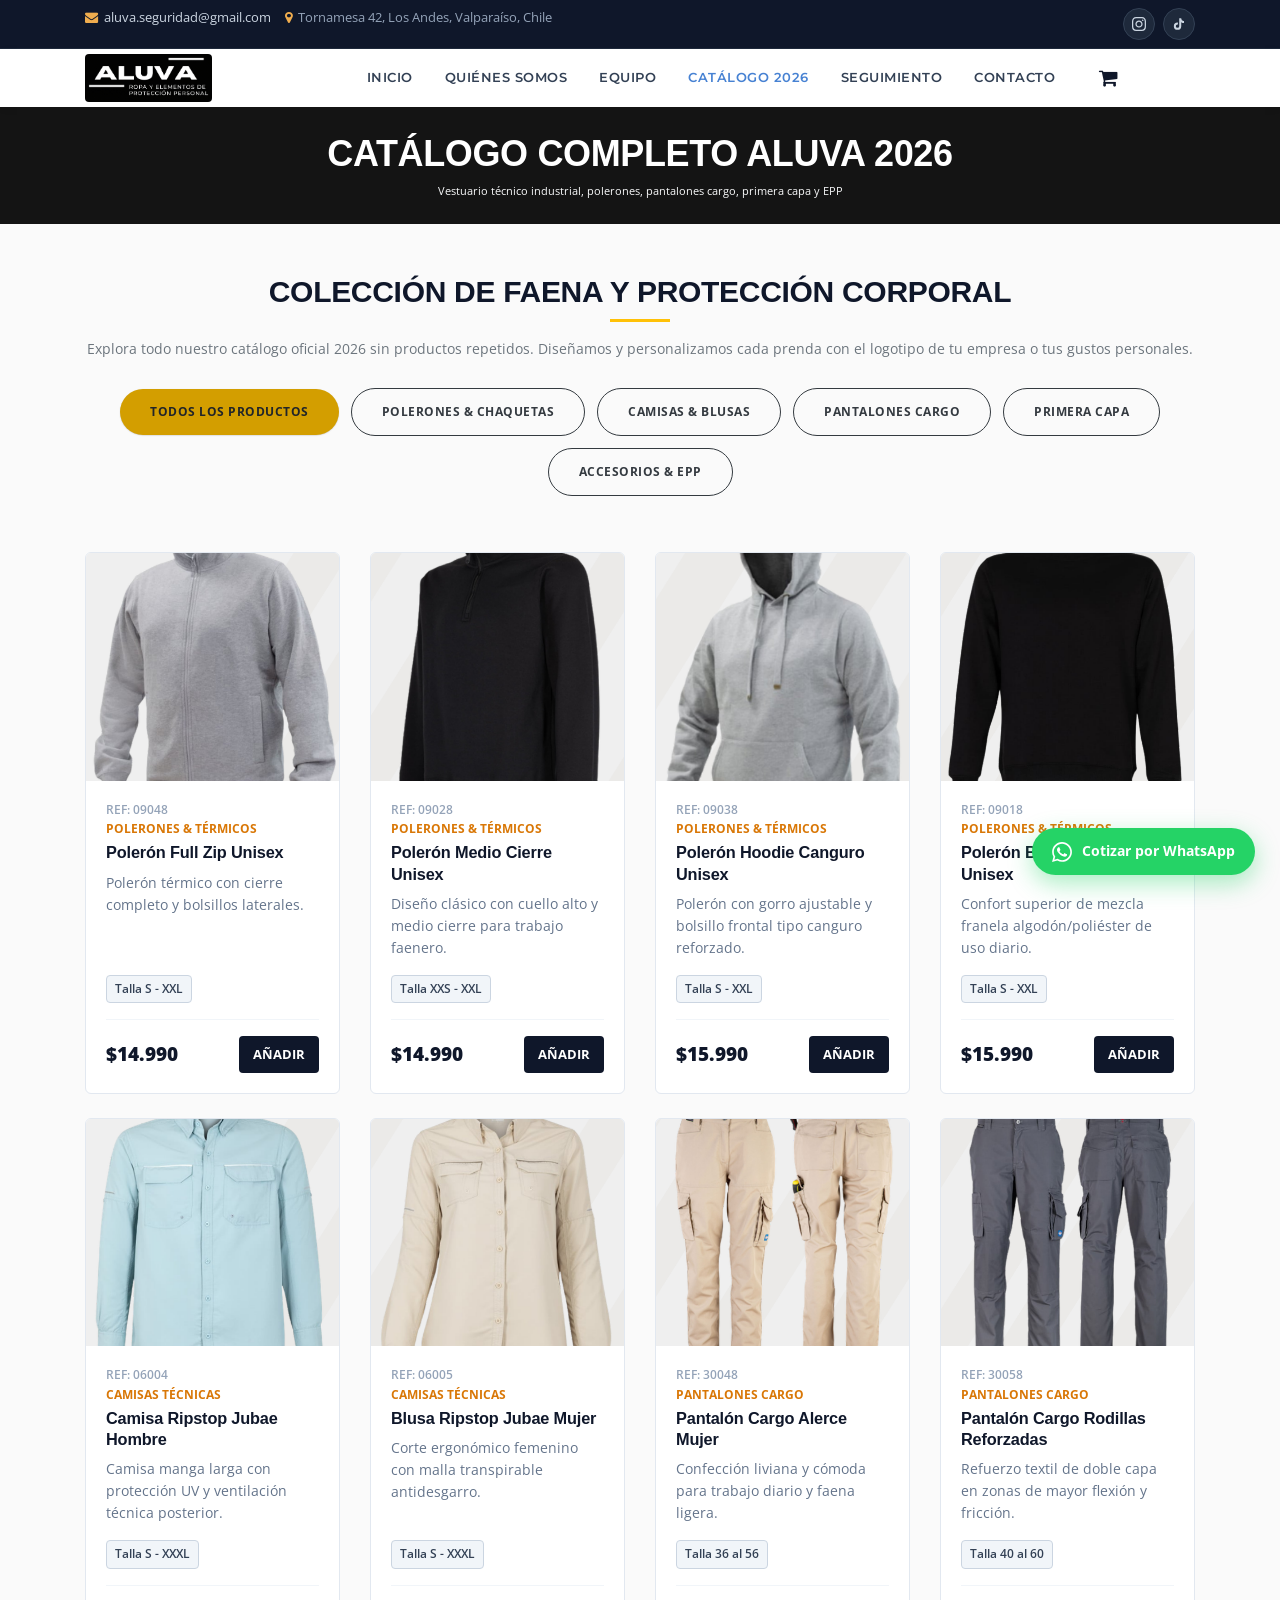
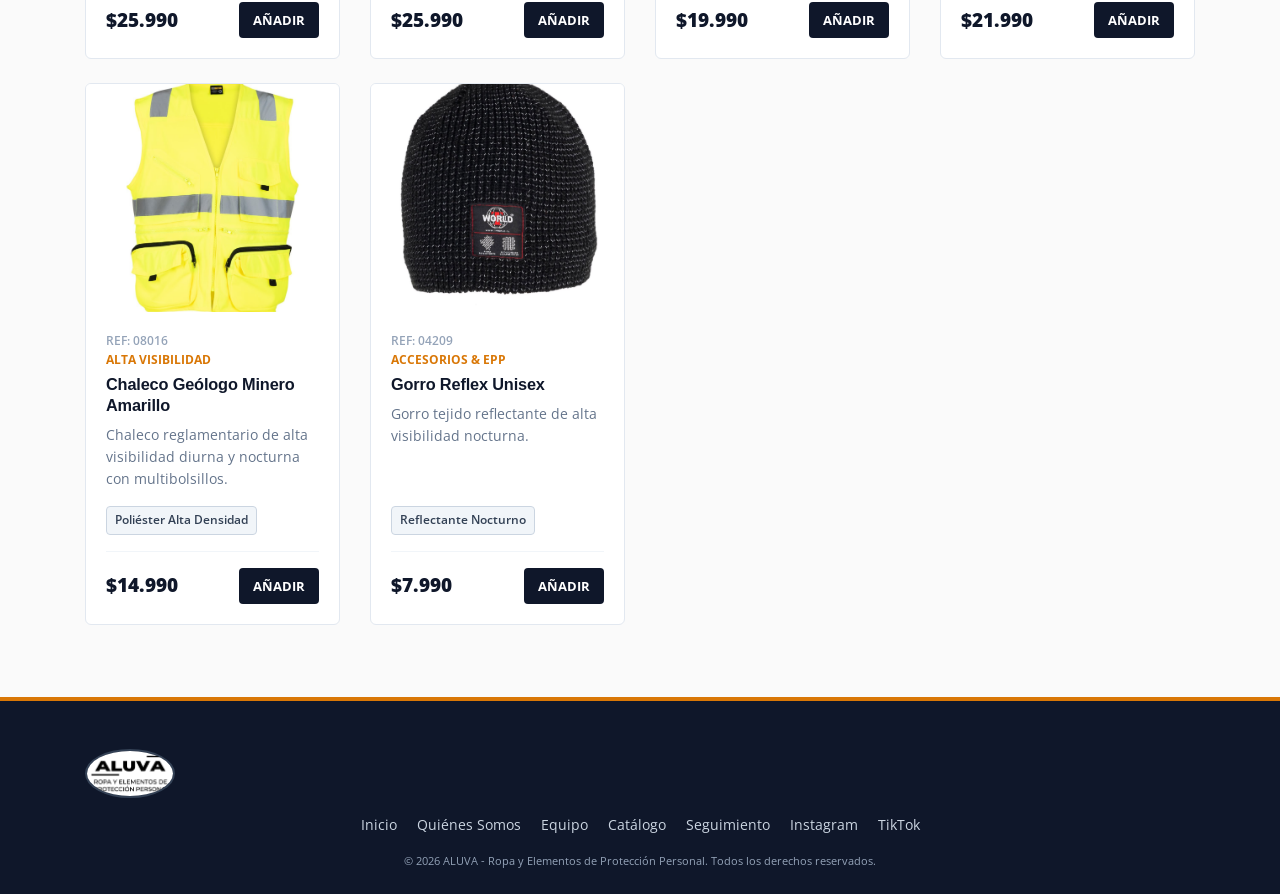
==== commit c0388685: "Modificaciones de Hugo" ====
--- a/catalogo.html
+++ b/catalogo.html
@@ -1,145 +1,409 @@
 <!DOCTYPE html>
 <html lang="es">
 <head>
-  <meta charset="UTF-8">
-  <meta name="viewport" content="width=device-width, initial-scale=1.0">
-  <meta name="description" content="Colección técnica y vestuario corporativo de alta calidad. Explora nuestros pantalones cargo, camisas ripstop, chaquetas y chalecos.">
-  <meta http-equiv="Content-Security-Policy" content="default-src 'self'; script-src 'self' 'unsafe-inline'; style-src 'self' 'unsafe-inline'; img-src 'self' data: https:; font-src 'self'; connect-src 'self'; frame-ancestors 'none'; base-uri 'self'; form-action 'self';">
-  
-  <title>Catálogo Técnico - ALUVA</title>
-  
-  <!-- ── CAPA DE ESTILOS ── -->
-  <link rel="stylesheet" href="src/styles/variables.css">
-  <link rel="stylesheet" href="src/styles/reset.css">
-  <link rel="stylesheet" href="src/styles/main.css">
-  <link rel="stylesheet" href="src/styles/components/header.css">
-  <link rel="stylesheet" href="src/styles/components/catalog.css">
-  <link rel="stylesheet" href="src/styles/components/cart.css">
-  <link rel="stylesheet" href="src/styles/components/footer.css">
-
-  <!-- ── CAPA DE JAVASCRIPT ── -->
-  <!-- Utils / Services -->
-  <script src="src/utils/security.js" defer></script>
-  <script src="src/utils/sanitizer.js" defer></script>
-  <script src="src/utils/formatter.js" defer></script>
-  <script src="src/utils/products.data.js" defer></script> <!-- Data Source -->
-  <script src="src/services/cartService.js" defer></script>
-  
-  <!-- Components -->
-  <script src="src/components/Header.js" defer></script>
-  <script src="src/components/Cart.js" defer></script>
-  <script src="src/components/ProductCard.js" defer></script>
-  <script src="src/components/Catalog.js" defer></script>
+    <meta charset="utf-8">
+    <meta name="viewport" content="width=device-width, initial-scale=1, shrink-to-fit=no">
+    <meta name="description" content="Catálogo Oficial ALUVA 2026. Vestuario técnico, camisas ripstop, polerones, pantalones cargo, primera capa y EPP.">
+    <title>Catálogo Oficial 2026 - ALUVA</title>
+    
+    <!-- Template & Plugins CSS -->
+    <link href="css/plugins/plugins.css" rel="stylesheet">
+    <link href="css/shop-style.css" rel="stylesheet">
+    
+    <!-- ALUVA Custom Theme Overrides -->
+    <link href="css/custom-aluva.css" rel="stylesheet">
 </head>
 <body>
 
-  <!-- ==========================================
-       HEADER & NAVEGACIÓN
-       ========================================== -->
-  <header>
-    <div class="logo-container">
-      <img src="src/assets/images/ALUVA_BWLOGOFLAT.bmp" alt="Logo ALUVA" width="150" height="50">
+    <div id="preloader">
+        <div id="preloader-inner"></div>
+    </div><!--/preloader-->
+
+    <!-- BOTÓN FLOTANTE DE WHATSAPP -->
+    <a href="https://wa.me/56912345678?text=Hola%20ALUVA,%20quisiera%20cotizar%20prendas%20del%20cat%C3%A1logo" target="_blank" rel="noopener" class="whatsapp-float-btn" title="Cotiza por WhatsApp">
+        <svg viewBox="0 0 24 24">
+            <path d="M.057 24l1.687-6.163c-1.041-1.804-1.588-3.849-1.587-5.946.003-6.556 5.338-11.891 11.893-11.891 3.181.001 6.167 1.24 8.413 3.488 2.245 2.248 3.481 5.236 3.48 8.414-.003 6.557-5.338 11.892-11.893 11.892-1.99-.001-3.951-.5-5.688-1.448l-6.305 1.654zm6.597-3.807c1.676.995 3.276 1.591 5.392 1.592 5.448 0 9.886-4.434 9.889-9.885.002-5.462-4.415-9.89-9.881-9.892-5.452 0-9.887 4.434-9.889 9.884-.001 2.225.651 3.891 1.746 5.634l-.999 3.648 3.742-.981zm11.387-5.464c-.074-.124-.272-.198-.57-.347-.297-.149-1.758-.868-2.031-.967-.272-.099-.47-.149-.669.149-.198.297-.768.967-.941 1.165-.173.198-.347.223-.644.074-.297-.149-1.255-.462-2.39-1.475-.883-.788-1.48-1.761-1.653-2.059-.173-.297-.018-.458.13-.606.134-.133.297-.347.446-.521.151-.172.2-.296.3-.495.099-.198.05-.372-.025-.521-.075-.148-.669-1.611-.916-2.206-.242-.579-.487-.501-.669-.51l-.57-.01c-.198 0-.52.074-.792.372s-1.04 1.016-1.04 2.479 1.065 2.876 1.213 3.074c.149.198 2.095 3.2 5.076 4.487.709.306 1.263.489 1.694.626.712.226 1.36.194 1.872.118.571-.085 1.758-.719 2.006-1.413.248-.695.248-1.29.173-1.414z"/>
+        </svg>
+        <span>Cotizar por WhatsApp</span>
+    </a>
+
+    <!-- TOP BAR CORPORATIVA -->
+    <div class="top-bar clearfix light">
+        <div class="container">
+            <div class="float-sm-right">
+                <ul class="top-social-list">
+                    <li>
+                        <a href="https://www.instagram.com/aluva.outdoor" target="_blank" rel="noopener" class="top-social-circle social-instagram" title="Instagram">
+                            <svg width="14" height="14" viewBox="0 0 24 24" fill="currentColor">
+                                <path d="M12 2.163c3.204 0 3.584.012 4.85.07 3.252.148 4.771 1.691 4.919 4.919.058 1.265.069 1.645.069 4.849 0 3.205-.012 3.584-.069 4.849-.149 3.225-1.664 4.771-4.919 4.919-1.266.058-1.644.07-4.85.07-3.204 0-3.584-.012-4.849-.07-3.26-.149-4.771-1.699-4.919-4.92-.058-1.265-.07-1.644-.07-4.849 0-3.204.013-3.583.07-4.849.149-3.227 1.664-4.771 4.919-4.919 1.266-.057 1.645-.069 4.849-.069zm0-2.163c-3.259 0-3.667.014-4.947.072-4.358.2-6.78 2.618-6.98 6.98-.059 1.281-.073 1.689-.073 4.948 0 3.259.014 3.668.072 4.948.2 4.358 2.618 6.78 6.98 6.98 1.281.058 1.689.072 4.948.072 3.259 0 3.668-.014 4.948-.072 4.354-.2 6.782-2.618 6.979-6.98.059-1.28.073-1.689.073-4.948 0-3.259-.014-3.667-.072-4.947-.196-4.354-2.617-6.78-6.979-6.98-1.281-.059-1.69-.073-4.949-.073zm0 5.838c-3.403 0-6.162 2.759-6.162 6.162s2.759 6.163 6.162 6.163 6.162-2.759 6.162-6.163c0-3.403-2.759-6.162-6.162-6.162zm0 10.162c-2.209 0-4-1.79-4-4 0-2.209 1.791-4 4-4s4 1.791 4 4c0 2.21-1.791 4-4 4zm6.406-11.845c-.796 0-1.441.645-1.441 1.44s.645 1.44 1.441 1.44c.795 0 1.439-.645 1.439-1.44s-.644-1.44-1.439-1.44z"/>
+                            </svg>
+                        </a>
+                    </li>
+                    <li>
+                        <a href="https://www.tiktok.com/@aluva.outdoor" target="_blank" rel="noopener" class="top-social-circle social-tiktok" title="TikTok">
+                            <svg width="14" height="14" viewBox="0 0 24 24" fill="currentColor">
+                                <path d="M19.589 6.686a4.793 4.793 0 0 1-3.77-4.245V2h-3.445v13.672a2.896 2.896 0 1 1-2.896-2.896c.244 0 .48.03.707.087V9.387a6.326 6.326 0 0 0-.707-.04A6.34 6.34 0 1 0 15.818 15.68V8.92a8.212 8.212 0 0 0 4.771 1.516V7.001a4.832 4.832 0 0 1-1.000-.315z"/>
+                            </svg>
+                        </a>
+                    </li>
+                </ul>
+            </div>
+            <div class="float-sm-left">
+                <ul class="top-contact-links">
+                    <li>
+                        <a href="mailto:aluva.seguridad@gmail.com" class="top-link-email">
+                            <i class="fa fa-envelope text-warning"></i>
+                            <span>aluva.seguridad@gmail.com</span>
+                        </a>
+                    </li>
+                    <li class="top-location-item">
+                        <i class="fa fa-map-marker text-warning"></i>
+                        <span>Tornamesa 42, Los Andes, Valparaíso, Chile</span>
+                    </li>
+                </ul>
+            </div>
+        </div>
     </div>
-    
-    <nav class="nav-links" aria-label="Menú principal de navegación">
-      <a href="index.html">Inicio</a>
-      <a href="index.html#nosotros">Quiénes Somos</a>
-      <a href="catalogo.html">Catálogo</a>
-      <a href="seguimiento.html">Seguimiento</a>
-      <a href="index.html#contacto">Contacto</a>
+    <!-- END TOP BAR -->
+
+    <!-- CARRITO OFF-CANVAS ("TU PEDIDO") -->
+    <aside class="pushy pushy-right">
+        <div class="cart-header-title">
+            <h3><i class="fa fa-shopping-bag text-warning"></i> Tu Pedido</h3>
+            <span class="pushy-link-close" id="cart-close-pushy"><i class="fa fa-times"></i></span>
+        </div>
+        
+        <div class="cart-body" id="cart-items-pushy">
+            <!-- Artículos inyectados por cart.js -->
+        </div>
+
+        <div class="cart-footer-box">
+            <div class="coupon-group">
+                <input type="text" id="promo-input" placeholder="Cupón (ej: ALUVA10)">
+                <button type="button" id="btn-apply-promo">Aplicar</button>
+            </div>
+            <div id="promo-feedback"></div>
+
+            <div class="cart-totals-summary">
+                <div>
+                    <span>Subtotal:</span>
+                    <strong id="cart-subtotal-val">$0</strong>
+                </div>
+                <div id="cart-discount-row" style="display: none;">
+                    <span class="text-success">Descuento:</span>
+                    <strong id="cart-discount-val" class="text-success">-$0</strong>
+                </div>
+                <div class="grand-total-line">
+                    <span>Total Final:</span>
+                    <strong id="cart-total-val">$0</strong>
+                </div>
+            </div>
+
+            <button type="button" class="btn-checkout-aluva" id="btn-checkout-aluva">Finalizar Compra</button>
+        </div>
+    </aside>
+    <div class="site-overlay"></div>
+
+    <!-- NAVBAR PRINCIPAL DE NAVEGACIÓN -->
+    <nav class="navbar navbar-expand-lg navbar-light bg-faded">
+        <div class="container">
+            <button class="navbar-toggler navbar-toggler-right" type="button" data-toggle="collapse" data-target="#navbarNavDropdown" aria-controls="navbarNavDropdown" aria-expanded="false" aria-label="Toggle navigation">
+                <span class="navbar-toggler-icon"></span>
+            </button>
+            
+            <a class="navbar-brand" href="index.html#hero-banner">
+                <img src="assets/images/banners/ALUVA_BWLOGOFLAT.bmp" alt="ALUVA Logo Oficial" class="official-brand-logo">
+            </a>
+
+            <div id="navbarNavDropdown" class="navbar-collapse collapse">
+                <ul class="navbar-nav ml-auto align-items-center">
+                    <li class="nav-item">
+                        <a class="nav-link" href="index.html#hero-banner">Inicio</a>
+                    </li>
+                    <li class="nav-item">
+                        <a class="nav-link" href="index.html#nosotros">Quiénes Somos</a>
+                    </li>
+                    <li class="nav-item">
+                        <a class="nav-link" href="index.html#equipo">Equipo</a>
+                    </li>
+                    <li class="nav-item active">
+                        <a class="nav-link" href="catalogo.html">Catálogo 2026</a>
+                    </li>
+                    <li class="nav-item">
+                        <a class="nav-link" href="seguimiento.html">Seguimiento</a>
+                    </li>
+                    <li class="nav-item">
+                        <a class="nav-link" href="index.html#contacto">Contacto</a>
+                    </li>
+                    <li class="nav-item ml-lg-3 nav-item-cart">
+                        <button type="button" class="cart-trigger-btn" aria-label="Ver carrito Tu Pedido">
+                            <i class="fa fa-shopping-cart"></i>
+                            <span class="cart-badge-count">0</span>
+                        </button>
+                    </li>
+                </ul>
+            </div>
+        </div>
     </nav>
-    
-    <div class="header-actions">
-      <button id="cart-toggle-btn" class="cart-icon-container" aria-label="Ver carrito de compras">
-        <svg viewBox="0 0 24 24" fill="none" stroke="currentColor" stroke-width="2" stroke-linecap="round" stroke-linejoin="round">
-          <circle cx="9" cy="21" r="1"></circle>
-          <circle cx="20" cy="21" r="1"></circle>
-          <path d="M1 1h4l2.68 13.39a2 2 0 0 0 2 1.61h9.72a2 2 0 0 0 2-1.61L23 6H6"></path>
-        </svg>
-        <span id="cart-counter" class="cart-counter" style="display: none;">0</span>
-      </button>
-
-      <button id="nav-hamburger" class="nav-hamburger" aria-expanded="false" aria-label="Abrir menú">
-        <span></span><span></span><span></span>
-      </button>
-    </div>
-  </header>
-
-  <nav id="nav-mobile-overlay" class="nav-mobile-overlay" aria-hidden="true">
-    <a href="index.html">Inicio</a>
-    <a href="index.html#nosotros">Quiénes Somos</a>
-    <a href="catalogo.html">Catálogo</a>
-    <a href="seguimiento.html">Seguimiento</a>
-    <a href="index.html#contacto">Contacto</a>
-  </nav>
-
-  <main>
-    <!-- ==========================================
-         SECCIÓN CATÁLOGO DINÁMICO
-         ========================================== -->
-    <section id="catalogo-productos" aria-labelledby="catalog-page-title">
-      <div class="container">
-        <h1 id="catalog-page-title" class="section-title">Colección de Trabajo</h1>
-        <p class="catalog-subtitle">
-          Prendas confeccionadas bajo estrictas normas de resistencia y comodidad. Personalización de marca y logotipos bordados disponibles.
-        </p>
-        
-        <!-- El DOM de productos se construye en Catalog.js utilizando ProductCard.js -->
-        <div id="catalog-grid" class="catalog-grid">
-          <!-- Loading placeholder -->
-          <div style="grid-column: 1 / -1; text-align: center; padding: 4rem;">
-            <p>Cargando catálogo...</p>
-          </div>
-        </div>
-      </div>
+    <!-- END NAVBAR -->
+
+    <!-- PAGE HEADER -->
+    <section class="py-4 bg-dark text-white">
+        <div class="container text-center">
+            <h1 class="font-weight-bold text-uppercase mb-1 text-white">Catálogo Completo ALUVA 2026</h1>
+            <p class="text-light mb-0 small">Vestuario técnico industrial, polerones, pantalones cargo, primera capa y EPP</p>
+        </div>
     </section>
-  </main>
-
-  <!-- ==========================================
-       FOOTER
-       ========================================== -->
-  <footer>
-    <img src="src/assets/images/ALUVA_BWLOGOFLAT.bmp" alt="Timbre ALUVA" class="footer-logo" loading="lazy" width="90" height="90">
-    <div class="footer-socials">
-      <a href="https://www.instagram.com/aluva.outdoor" target="_blank" rel="noopener">Instagram</a>
-      <a href="https://www.tiktok.com/@aluva.outdoor" target="_blank" rel="noopener">TikTok</a>
-    </div>
-    <div class="footer-copy">
-      &copy; 2026 ALUVA - Todos los derechos reservados.
-    </div>
-  </footer>
-
-  <!-- ==========================================
-       CARRITO SIDEBAR MODAL DIALOG
-       ========================================== -->
-  <dialog id="cart-dialog" class="cart-sidebar" aria-modal="true" aria-labelledby="cart-title-dialog">
-    <div class="cart-header">
-      <h2 id="cart-title-dialog">Tu Pedido</h2>
-      <button id="cart-close-btn" class="btn-close-cart" aria-label="Cerrar carrito">
-        <svg viewBox="0 0 24 24" fill="none" stroke="currentColor" stroke-width="2" stroke-linecap="round" stroke-linejoin="round">
-          <line x1="18" y1="6" x2="6" y2="18"></line>
-          <line x1="6" y1="6" x2="18" y2="18"></line>
-        </svg>
-      </button>
-    </div>
-    
-    <div id="cart-items" class="cart-items-container"></div>
-    
-    <div class="cart-footer">
-      <div class="promo-container">
-        <input type="text" id="promo-input" class="promo-input" placeholder="Cupón de descuento">
-        <button id="btn-apply-promo" class="btn-promo">Aplicar</button>
-      </div>
-      <div id="promo-feedback" class="promo-feedback"></div>
-      
-      <div class="cart-totals">
-        <div class="total-row"><span>Subtotal</span><span id="cart-subtotal-val">$0</span></div>
-        <div id="cart-discount-row" class="total-row" style="display: none;"><span>Descuento</span><span id="cart-discount-val">-$0</span></div>
-        <div class="total-row grand-total"><span>Total</span><span id="cart-total-val">$0</span></div>
-      </div>
-      <button id="btn-checkout" class="btn-checkout">Finalizar Compra</button>
-    </div>
-  </dialog>
-
+
+    <main class="py-5">
+        <div class="container">
+            <div class="text-center mb-4 max-700 mx-auto">
+                <h2 class="font-weight-bold text-uppercase mb-2">Colección de Faena y Protección Corporal</h2>
+                <div class="bg-warning mx-auto mb-3" style="height: 3px; width: 60px;"></div>
+                <p class="text-muted">
+                    Explora todo nuestro catálogo oficial 2026 sin productos repetidos. Diseñamos y personalizamos cada prenda con el logotipo de tu empresa o tus gustos personales.
+                </p>
+            </div>
+
+            <!-- BARRA DE FILTROS POR CATEGORÍA -->
+            <div class="text-center mb-5">
+                <button type="button" class="btn catalog-filter-btn btn-warning active mb-2" data-filter="all">Todos los Productos</button>
+                <button type="button" class="btn catalog-filter-btn btn-outline-dark mb-2" data-filter="polerones">Polerones &amp; Chaquetas</button>
+                <button type="button" class="btn catalog-filter-btn btn-outline-dark mb-2" data-filter="camisas">Camisas &amp; Blusas</button>
+                <button type="button" class="btn catalog-filter-btn btn-outline-dark mb-2" data-filter="pantalones">Pantalones Cargo</button>
+                <button type="button" class="btn catalog-filter-btn btn-outline-dark mb-2" data-filter="primera-capa">Primera Capa</button>
+                <button type="button" class="btn catalog-filter-btn btn-outline-dark mb-2" data-filter="accesorios">Accesorios &amp; EPP</button>
+            </div>
+
+            <div class="row" id="catalog-products-grid">
+                
+                <!-- 1. Polerón Full Zip Unisex -->
+                <div class="col-lg-3 col-md-6 mb-4 product-col" data-category="polerones">
+                    <div class="product-card-aluva" data-id="p1" data-title="Polerón Full Zip Unisex" data-price="14990" data-image="assets/images/productos/prod_poleron_fullzip.png">
+                        <div class="product-thumb">
+                            <img src="assets/images/productos/prod_poleron_fullzip.png" alt="Polerón Full Zip Unisex" onerror="this.onerror=null;this.src='https://images.unsplash.com/photo-1578632767115-351597cf2477?auto=format&amp;fit=crop&amp;w=600&amp;q=80';">
+                        </div>
+                        <div class="product-content">
+                            <span class="product-ref">Ref: 09048</span>
+                            <span class="product-category">Polerones &amp; Térmicos</span>
+                            <h3 class="product-title">Polerón Full Zip Unisex</h3>
+                            <p class="product-desc">Polerón térmico con cierre completo y bolsillos laterales.</p>
+                            <span class="product-fabric-badge">Talla S - XXL</span>
+                            <div class="product-footer">
+                                <span class="price">$14.990</span>
+                                <button class="btn-add-cart-aluva">Añadir</button>
+                            </div>
+                        </div>
+                    </div>
+                </div>
+
+                <!-- 2. Polerón Medio Cierre Unisex -->
+                <div class="col-lg-3 col-md-6 mb-4 product-col" data-category="polerones">
+                    <div class="product-card-aluva" data-id="p2" data-title="Polerón Medio Cierre Unisex" data-price="14990" data-image="assets/images/productos/prod_poleron_mediocierre.png">
+                        <div class="product-thumb">
+                            <img src="assets/images/productos/prod_poleron_mediocierre.png" alt="Polerón Medio Cierre Unisex" onerror="this.onerror=null;this.src='https://images.unsplash.com/photo-1578632767115-351597cf2477?auto=format&amp;fit=crop&amp;w=600&amp;q=80';">
+                        </div>
+                        <div class="product-content">
+                            <span class="product-ref">Ref: 09028</span>
+                            <span class="product-category">Polerones &amp; Térmicos</span>
+                            <h3 class="product-title">Polerón Medio Cierre Unisex</h3>
+                            <p class="product-desc">Diseño clásico con cuello alto y medio cierre para trabajo faenero.</p>
+                            <span class="product-fabric-badge">Talla XXS - XXL</span>
+                            <div class="product-footer">
+                                <span class="price">$14.990</span>
+                                <button class="btn-add-cart-aluva">Añadir</button>
+                            </div>
+                        </div>
+                    </div>
+                </div>
+
+                <!-- 3. Polerón Hoodie Canguro Unisex -->
+                <div class="col-lg-3 col-md-6 mb-4 product-col" data-category="polerones">
+                    <div class="product-card-aluva" data-id="p3" data-title="Polerón Hoodie Canguro Unisex" data-price="15990" data-image="assets/images/productos/prod_poleron_hoodie.png">
+                        <div class="product-thumb">
+                            <img src="assets/images/productos/prod_poleron_hoodie.png" alt="Polerón Hoodie Canguro Unisex" onerror="this.onerror=null;this.src='https://images.unsplash.com/photo-1578632767115-351597cf2477?auto=format&amp;fit=crop&amp;w=600&amp;q=80';">
+                        </div>
+                        <div class="product-content">
+                            <span class="product-ref">Ref: 09038</span>
+                            <span class="product-category">Polerones &amp; Térmicos</span>
+                            <h3 class="product-title">Polerón Hoodie Canguro Unisex</h3>
+                            <p class="product-desc">Polerón con gorro ajustable y bolsillo frontal tipo canguro reforzado.</p>
+                            <span class="product-fabric-badge">Talla S - XXL</span>
+                            <div class="product-footer">
+                                <span class="price">$15.990</span>
+                                <button class="btn-add-cart-aluva">Añadir</button>
+                            </div>
+                        </div>
+                    </div>
+                </div>
+
+                <!-- 4. Polerón Basic 65% Algodón Unisex -->
+                <div class="col-lg-3 col-md-6 mb-4 product-col" data-category="polerones">
+                    <div class="product-card-aluva" data-id="p4" data-title="Polerón Basic 65% Algodón Unisex" data-price="15990" data-image="assets/images/productos/prod_poleron_basic.png">
+                        <div class="product-thumb">
+                            <img src="assets/images/productos/prod_poleron_basic.png" alt="Polerón Basic 65% Algodón Unisex" onerror="this.onerror=null;this.src='https://images.unsplash.com/photo-1578632767115-351597cf2477?auto=format&amp;fit=crop&amp;w=600&amp;q=80';">
+                        </div>
+                        <div class="product-content">
+                            <span class="product-ref">Ref: 09018</span>
+                            <span class="product-category">Polerones &amp; Térmicos</span>
+                            <h3 class="product-title">Polerón Basic 65% Algodón Unisex</h3>
+                            <p class="product-desc">Confort superior de mezcla franela algodón/poliéster de uso diario.</p>
+                            <span class="product-fabric-badge">Talla S - XXL</span>
+                            <div class="product-footer">
+                                <span class="price">$15.990</span>
+                                <button class="btn-add-cart-aluva">Añadir</button>
+                            </div>
+                        </div>
+                    </div>
+                </div>
+
+                <!-- 5. Camisa Ripstop Jubae Hombre -->
+                <div class="col-lg-3 col-md-6 mb-4 product-col" data-category="camisas">
+                    <div class="product-card-aluva" data-id="p5" data-title="Camisa Ripstop Jubae Hombre" data-price="25990" data-image="assets/images/productos/prod_camisa_jubae_hombre.png">
+                        <div class="product-thumb">
+                            <img src="assets/images/productos/prod_camisa_jubae_hombre.png" alt="Camisa Ripstop Jubae Hombre" onerror="this.onerror=null;this.src='https://images.unsplash.com/photo-1578632767115-351597cf2477?auto=format&amp;fit=crop&amp;w=600&amp;q=80';">
+                        </div>
+                        <div class="product-content">
+                            <span class="product-ref">Ref: 06004</span>
+                            <span class="product-category">Camisas Técnicas</span>
+                            <h3 class="product-title">Camisa Ripstop Jubae Hombre</h3>
+                            <p class="product-desc">Camisa manga larga con protección UV y ventilación técnica posterior.</p>
+                            <span class="product-fabric-badge">Talla S - XXXL</span>
+                            <div class="product-footer">
+                                <span class="price">$25.990</span>
+                                <button class="btn-add-cart-aluva">Añadir</button>
+                            </div>
+                        </div>
+                    </div>
+                </div>
+
+                <!-- 6. Blusa Ripstop Jubae Mujer -->
+                <div class="col-lg-3 col-md-6 mb-4 product-col" data-category="camisas">
+                    <div class="product-card-aluva" data-id="p6" data-title="Blusa Ripstop Jubae Mujer" data-price="25990" data-image="assets/images/productos/Blusa Ripstop Jubae Mujer.png">
+                        <div class="product-thumb">
+                            <img src="assets/images/productos/Blusa Ripstop Jubae Mujer.png" alt="Blusa Ripstop Jubae Mujer" onerror="this.onerror=null;this.src='https://images.unsplash.com/photo-1578632767115-351597cf2477?auto=format&amp;fit=crop&amp;w=600&amp;q=80';">
+                        </div>
+                        <div class="product-content">
+                            <span class="product-ref">Ref: 06005</span>
+                            <span class="product-category">Camisas Técnicas</span>
+                            <h3 class="product-title">Blusa Ripstop Jubae Mujer</h3>
+                            <p class="product-desc">Corte ergonómico femenino con malla transpirable antidesgarro.</p>
+                            <span class="product-fabric-badge">Talla S - XXXL</span>
+                            <div class="product-footer">
+                                <span class="price">$25.990</span>
+                                <button class="btn-add-cart-aluva">Añadir</button>
+                            </div>
+                        </div>
+                    </div>
+                </div>
+
+                <!-- 7. Pantalón Cargo Alerce Mujer -->
+                <div class="col-lg-3 col-md-6 mb-4 product-col" data-category="pantalones">
+                    <div class="product-card-aluva" data-id="p7" data-title="Pantalón Cargo Alerce Mujer" data-price="19990" data-image="assets/images/productos/Pantalón Cargo Alerce Mujer.png">
+                        <div class="product-thumb">
+                            <img src="assets/images/productos/Pantalón Cargo Alerce Mujer.png" alt="Pantalón Cargo Alerce Mujer" onerror="this.onerror=null;this.src='https://images.unsplash.com/photo-1578632767115-351597cf2477?auto=format&amp;fit=crop&amp;w=600&amp;q=80';">
+                        </div>
+                        <div class="product-content">
+                            <span class="product-ref">Ref: 30048</span>
+                            <span class="product-category">Pantalones Cargo</span>
+                            <h3 class="product-title">Pantalón Cargo Alerce Mujer</h3>
+                            <p class="product-desc">Confección liviana y cómoda para trabajo diario y faena ligera.</p>
+                            <span class="product-fabric-badge">Talla 36 al 56</span>
+                            <div class="product-footer">
+                                <span class="price">$19.990</span>
+                                <button class="btn-add-cart-aluva">Añadir</button>
+                            </div>
+                        </div>
+                    </div>
+                </div>
+
+                <!-- 8. Pantalón Cargo Rodillas Reforzadas Hombre -->
+                <div class="col-lg-3 col-md-6 mb-4 product-col" data-category="pantalones">
+                    <div class="product-card-aluva" data-id="p8" data-title="Pantalón Cargo Rodillas Reforzadas Hombre" data-price="21990" data-image="assets/images/productos/Pantalón cargo Rodillas Reforzadas Hombre.png">
+                        <div class="product-thumb">
+                            <img src="assets/images/productos/Pantalón cargo Rodillas Reforzadas Hombre.png" alt="Pantalón Cargo Rodillas Reforzadas Hombre" onerror="this.onerror=null;this.src='https://images.unsplash.com/photo-1578632767115-351597cf2477?auto=format&amp;fit=crop&amp;w=600&amp;q=80';">
+                        </div>
+                        <div class="product-content">
+                            <span class="product-ref">Ref: 30058</span>
+                            <span class="product-category">Pantalones Cargo</span>
+                            <h3 class="product-title">Pantalón Cargo Rodillas Reforzadas</h3>
+                            <p class="product-desc">Refuerzo textil de doble capa en zonas de mayor flexión y fricción.</p>
+                            <span class="product-fabric-badge">Talla 40 al 60</span>
+                            <div class="product-footer">
+                                <span class="price">$21.990</span>
+                                <button class="btn-add-cart-aluva">Añadir</button>
+                            </div>
+                        </div>
+                    </div>
+                </div>
+
+                <!-- 9. Chaleco Geólogo Minero Amarillo -->
+                <div class="col-lg-3 col-md-6 mb-4 product-col" data-category="accesorios">
+                    <div class="product-card-aluva" data-id="p9" data-title="Chaleco Geólogo Minero Amarillo" data-price="14990" data-image="assets/images/productos/GEOLOGO MINERO AMARILLO 1.jpeg">
+                        <div class="product-thumb">
+                            <img src="assets/images/productos/GEOLOGO MINERO AMARILLO 1.jpeg" alt="Chaleco Geólogo Minero Amarillo" onerror="this.onerror=null;this.src='https://images.unsplash.com/photo-1578632767115-351597cf2477?auto=format&amp;fit=crop&amp;w=600&amp;q=80';">
+                        </div>
+                        <div class="product-content">
+                            <span class="product-ref">Ref: 08016</span>
+                            <span class="product-category">Alta Visibilidad</span>
+                            <h3 class="product-title">Chaleco Geólogo Minero Amarillo</h3>
+                            <p class="product-desc">Chaleco reglamentario de alta visibilidad diurna y nocturna con multibolsillos.</p>
+                            <span class="product-fabric-badge">Poliéster Alta Densidad</span>
+                            <div class="product-footer">
+                                <span class="price">$14.990</span>
+                                <button class="btn-add-cart-aluva">Añadir</button>
+                            </div>
+                        </div>
+                    </div>
+                </div>
+
+                <!-- 10. Gorro Reflex Unisex -->
+                <div class="col-lg-3 col-md-6 mb-4 product-col" data-category="accesorios">
+                    <div class="product-card-aluva" data-id="p10" data-title="Gorro Reflex Unisex" data-price="7990" data-image="assets/images/productos/GORRO NEGRO.jpeg">
+                        <div class="product-thumb">
+                            <img src="assets/images/productos/GORRO NEGRO.jpeg" alt="Gorro Reflex Unisex" onerror="this.onerror=null;this.src='https://images.unsplash.com/photo-1578632767115-351597cf2477?auto=format&amp;fit=crop&amp;w=600&amp;q=80';">
+                        </div>
+                        <div class="product-content">
+                            <span class="product-ref">Ref: 04209</span>
+                            <span class="product-category">Accesorios &amp; EPP</span>
+                            <h3 class="product-title">Gorro Reflex Unisex</h3>
+                            <p class="product-desc">Gorro tejido reflectante de alta visibilidad nocturna.</p>
+                            <span class="product-fabric-badge">Reflectante Nocturno</span>
+                            <div class="product-footer">
+                                <span class="price">$7.990</span>
+                                <button class="btn-add-cart-aluva">Añadir</button>
+                            </div>
+                        </div>
+                    </div>
+                </div>
+
+            </div>
+        </div>
+    </main>
+
+    <!-- FOOTER CORPORATIVO -->
+    <footer class="footer-aluva">
+        <div class="container text-center">
+            <img src="assets/images/banners/ALUVA_WBLOGOFLAT.bmp" alt="Timbre Oficial ALUVA" class="footer-timbre-img mb-3" onerror="this.onerror=null;this.src='https://images.unsplash.com/photo-1578632767115-351597cf2477?auto=format&amp;fit=crop&amp;w=600&amp;q=80';">
+            <ul class="list-inline mb-3">
+                <li class="list-inline-item mr-3"><a href="index.html#hero-banner">Inicio</a></li>
+                <li class="list-inline-item mr-3"><a href="index.html#nosotros">Quiénes Somos</a></li>
+                <li class="list-inline-item mr-3"><a href="index.html#equipo">Equipo</a></li>
+                <li class="list-inline-item mr-3"><a href="catalogo.html">Catálogo</a></li>
+                <li class="list-inline-item mr-3"><a href="seguimiento.html">Seguimiento</a></li>
+                <li class="list-inline-item mr-3"><a href="https://www.instagram.com/aluva.outdoor" target="_blank" rel="noopener">Instagram</a></li>
+                <li class="list-inline-item"><a href="https://www.tiktok.com/@aluva.outdoor" target="_blank" rel="noopener">TikTok</a></li>
+            </ul>
+            <p class="small mb-0">&copy; 2026 ALUVA - Ropa y Elementos de Protección Personal. Todos los derechos reservados.</p>
+        </div>
+    </footer>
+
+    <!-- TEMPLATE & PLUGINS JS -->
+    <script src="js/plugins/plugins.js"></script>
+    <script src="js/assan.custom.js"></script>
+
+    <!-- MÓDULOS DE LÓGICA PROPIA -->
+    <script src="js/cart.js"></script>
+    <script src="js/main.js"></script>
 </body>
 </html>
--- a/css/shop-style.css
+++ b/css/shop-style.css
@@ -0,0 +1,2795 @@
+/*
+Assan Shop Template
+Version- 3.8
+author - design_mylife
+support - mylifedesign143@gmail.com
+*/
+@import url("https://fonts.googleapis.com/css?family=Montserrat:400,500,600,700,800|Open+Sans:300,300i,400,400i,600,700,800");
+@import url("https://fonts.googleapis.com/css?family=Droid+Serif:400,400i");
+@font-face {
+  font-family: 'FontAwesome';
+  src: url("../bower_components/font-awesome/fonts/fontawesome-webfont.eot?v=4.7.0");
+  src: url("../bower_components/font-awesome/fonts/fontawesome-webfont.eot?#iefix&v=4.7.0") format("embedded-opentype"), url("../bower_components/font-awesome/fonts/fontawesome-webfont.woff2?v=4.7.0") format("woff2"), url("../bower_components/font-awesome/fonts/fontawesome-webfont.woff?v=4.7.0") format("woff"), url("../bower_components/font-awesome/fonts/fontawesome-webfont.ttf?v=4.7.0") format("truetype"), url("../bower_components/font-awesome/fonts/fontawesome-webfont.svg?v=4.7.0#fontawesomeregular") format("svg");
+  font-weight: normal;
+  font-style: normal; }
+
+/*themify icons*/
+@font-face {
+  font-family: 'themify';
+  src: url("../bower_components/themify-icons/fonts/themify.eot");
+  src: url("../bower_components/themify-icons/fonts/themify.eot?#iefix") format("embedded-opentype"), url("../bower_components/themify-icons/fonts/themify.woff") format("woff"), url("../bower_components/themify-icons/fonts/themify.ttf") format("truetype"), url("../bower_components/themify-icons/fonts/themify.svg") format("svg");
+  font-weight: normal;
+  font-style: normal; }
+
+/**et line icons**/
+@font-face {
+  font-family: 'et-line';
+  src: url("../et-line-font/fonts/et-line.eot");
+  src: url("../et-line-font/fonts/et-line.eot?#iefix") format("embedded-opentype"), url("../et-line-font/fonts/et-line.woff") format("woff"), url("../et-line-font/fonts/et-line.ttf") format("truetype"), url("../et-line-font/fonts/et-line.svg#et-line") format("svg");
+  font-weight: normal;
+  font-style: normal; }
+
+/*
+Basic of template
+*/
+html, body, html.footer-sticky, .footer-sticky body {
+  height: 100%; }
+
+body {
+  color: #777;
+  font-weight: 400;
+  letter-spacing: 0em;
+  font-family: "Open Sans", sans-serif;
+  font-size: 14px;
+  line-height: 1.65714286em;
+  -webkit-font-smoothing: antialiased;
+  -moz-osx-font-smoothing: grayscale; }
+
+button, input, optgroup, select, textarea {
+  font-family: "Open Sans", sans-serif; }
+
+button:focus {
+  outline: 0 !important; }
+
+a, .simple-hover img, button, .btn {
+  transition: all 0.3s;
+  -webkit-transition: all 0.3s; }
+
+a {
+  color: #4782d3;
+  text-decoration: none; }
+  a:hover, a:focus {
+    text-decoration: none;
+    outline: 0 !important;
+    color: #666; }
+
+/**typography**/
+h1,
+h2,
+h3,
+h4,
+h5,
+h6,
+.h1,
+.h2,
+.h3,
+.h4,
+.h5,
+.h6 {
+  font-family: "Montserrat", sans-serif;
+  color: #252525;
+  font-weight: 700;
+  font-variant-ligatures: common-ligatures;
+  margin-top: 0;
+  letter-spacing: -0.2px;
+  line-height: 1.3; }
+
+h1, .h1 {
+  font-size: 36px; }
+
+h2, .h2 {
+  font-size: 30px; }
+
+h3, .h3 {
+  font-size: 26px; }
+
+h4, .h4 {
+  font-size: 18px; }
+
+h5, .h5 {
+  font-size: 16px; }
+
+h6, .h6 {
+  font-size: 14px; }
+
+.lead {
+  font-size: 1.35714286em;
+  line-height: 1.68421053em;
+  font-weight: 400; }
+
+@media all and (max-width: 767px) {
+  h1,
+  .h1 {
+    font-size: 2.35714286em;
+    line-height: 1.36363636em; }
+  h2,
+  .h2 {
+    font-size: 1.78571429em;
+    line-height: 1.5em; }
+  h3,
+  .h3 {
+    font-size: 1.35714286em;
+    line-height: 1.85714286em; }
+  .lead {
+    font-size: 1.35714286em;
+    line-height: 1.36842105em; } }
+
+.blockquote-reverse {
+  padding: 10px 15px; }
+
+.tritary-font {
+  font-family: "Droid Serif", serif;
+  font-weight: 400;
+  font-style: italic; }
+
+.base-font {
+  font-family: "Open Sans", sans-serif;
+  font-weight: 300; }
+
+.font300 {
+  font-weight: 300 !important; }
+
+.font400 {
+  font-weight: 400 !important; }
+
+.font700 {
+  font-weight: 700 !important; }
+
+small {
+  font-size: 65%; }
+
+.label {
+  display: inline-blcok;
+  padding: 2px 5px;
+  font-size: 13px; }
+  .label.label-default {
+    background: #eee; }
+  .label.label-success {
+    background: #5cb85c;
+    color: #fff; }
+
+.bg-faded {
+  background-color: rgba(71, 130, 211, 0.03); }
+
+.badge {
+  border-radius: 0px;
+  font-weight: 400; }
+
+.badge-default {
+  background-color: #f8f8f8 !important;
+  color: #888; }
+
+.badge-primary {
+  background: #4782d3 !important; }
+
+.bg-primary {
+  background: #4782d3 !important;
+  border-color: #4782d3; }
+
+.bg-success {
+  background: #5cb85c !important;
+  border-color: #5cb85c; }
+
+.bg-warning {
+  background: #f0ad4e;
+  border-color: #f0ad4e; }
+
+.bg-info {
+  background-color: #5bc0de;
+  border-color: #5bc0de; }
+
+.bg-danger {
+  background-color: #c9302c;
+  border-color: #c9302c; }
+
+.bg-dark {
+  border-color: #141414 !important;
+  background-color: #141414 !important; }
+
+.bg-white {
+  background: #fff; }
+
+.text-primary {
+  color: #4782d3 !important; }
+
+.text-danger {
+  color: #c9302c !important; }
+
+.text-success {
+  color: #5cb85c !important; }
+
+.text-warning {
+  color: #f0ad4e !important; }
+
+.text-info {
+  color: #5bc0de !important; }
+
+.text-white {
+  color: white !important; }
+
+.text-dark {
+  color: #222222 !important; }
+
+.text-white-gray {
+  color: rgba(255, 255, 255, 0.8) !important; }
+
+.border-round {
+  border-radius: 6px;
+  -webkit-border-radius: 6px; }
+
+.pos-relative {
+  position: relative; }
+
+.lead {
+  font-weight: 400;
+  color: #888888; }
+
+strong, b {
+  font-weight: 700; }
+
+.fWidth {
+  width: 100% !important; }
+
+.oHidden {
+  overflow: hidden !important; }
+
+strong, b {
+  font-weight: 700; }
+
+.pt0 {
+  padding-top: 0 !important; }
+
+.pt10 {
+  padding-top: 10px !important; }
+
+.pt20 {
+  padding-top: 20px !important; }
+
+.pt30 {
+  padding-top: 30px !important; }
+
+.pt40 {
+  padding-top: 40px !important; }
+
+.pt50 {
+  padding-top: 50px !important; }
+
+.pt60 {
+  padding-top: 60px !important; }
+
+.pt70 {
+  padding-top: 70px !important; }
+
+.pt80 {
+  padding-top: 80px !important; }
+
+.pt90 {
+  padding-top: 90px !important; }
+
+.pt100 {
+  padding-top: 100px !important; }
+
+.pb0 {
+  padding-bottom: 0 !important; }
+
+.pb10 {
+  padding-bottom: 10px !important; }
+
+.pb15 {
+  padding-bottom: 15px !important; }
+
+.pb20 {
+  padding-bottom: 20px !important; }
+
+.pb30 {
+  padding-bottom: 30px !important; }
+
+.pb40 {
+  padding-bottom: 40px !important; }
+
+.pb50 {
+  padding-bottom: 50px !important; }
+
+.pb60 {
+  padding-bottom: 60px !important; }
+
+.pb70 {
+  padding-bottom: 70px !important; }
+
+.pb80 {
+  padding-bottom: 80px !important; }
+
+.pb90 {
+  padding-bottom: 90px !important; }
+
+.pb100 {
+  padding-bottom: 100px !important; }
+
+.mb0 {
+  margin-bottom: 0 !important; }
+
+.mb5 {
+  margin-bottom: 5px !important; }
+
+.mb10 {
+  margin-bottom: 10px !important; }
+
+.mb20 {
+  margin-bottom: 20px !important; }
+
+.mb30 {
+  margin-bottom: 30px !important; }
+
+.mb40 {
+  margin-bottom: 40px !important; }
+
+.mb50 {
+  margin-bottom: 50px !important; }
+
+.mb60 {
+  margin-bottom: 60px !important; }
+
+.mb70 {
+  margin-bottom: 70px !important; }
+
+.mb80 {
+  margin-bottom: 80px !important; }
+
+.mb90 {
+  margin-bottom: 90px !important; }
+
+.mb100 {
+  margin-bottom: 100px !important; }
+
+.mt5 {
+  margin-top: 5px !important; }
+
+.bg-default {
+  background-color: rgba(71, 130, 211, 0.1) !important; }
+
+.bg-gray {
+  background-color: #fbfbfb; }
+
+.border0-hor {
+  border-left: 0 !important;
+  border-right: 0 !important; }
+
+.back-to-top {
+  position: fixed;
+  display: block;
+  width: 50px;
+  height: 50px;
+  border-radius: 5px;
+  -webkit-border-radius: 5px;
+  bottom: 10px;
+  right: 10px;
+  background: #eee;
+  color: #333;
+  line-height: 50px;
+  opacity: 0;
+  visibility: hidden;
+  z-index: 9;
+  -webkit-transition: -webkit-transform 0.2s ease-out;
+  -moz-transition: -moz-transform 0.2s ease-out;
+  transition: transform 0.2s ease-out;
+  transform: translate3d(0, 15px, 0);
+  -webkit-transform: translate3d(0, 15px, 0); }
+  .back-to-top i {
+    display: block;
+    font-size: 25px;
+    line-height: 50px;
+    text-align: center; }
+  .back-to-top:hover, .back-to-top:focus {
+    color: #4782d3; }
+  .back-to-top.show {
+    opacity: 1;
+    visibility: visible;
+    transform: translate3d(0, 0px, 0);
+    -webkit-transform: translate3d(0, 0px, 0); }
+
+/**preloader**/
+.loader,
+.loader:before,
+.loader:after {
+  border-radius: 50%;
+  width: 2.5em;
+  height: 2.5em;
+  -webkit-animation-fill-mode: both;
+  animation-fill-mode: both;
+  -webkit-animation: load7 1.8s infinite ease-in-out;
+  animation: load7 1.8s infinite ease-in-out; }
+
+.no-margin {
+  margin: 0 !important; }
+
+.no-padding {
+  padding: 0 !important; }
+
+@media (min-width: 992px) {
+  .table-responsive {
+    display: table; } }
+
+.bg1 {
+  background: url(../images/bg2.jpg) no-repeat; }
+
+.col-grid {
+  padding: 10px 15px;
+  background: #eee;
+  border: 1px solid #fff; }
+
+.list-icon li {
+  position: relative;
+  padding-left: 23px;
+  margin-top: 5px;
+  display: block;
+  font-family: "Montserrat", sans-serif; }
+  .list-icon li:before {
+    content: "\e64c";
+    font-family: 'themify';
+    position: absolute;
+    left: 0;
+    top: 0;
+    color: #4782d3; }
+
+.icon-examples .icon-box {
+  font-size: 14px;
+  font-weight: 300; }
+  .icon-examples .icon-box span:before {
+    margin-right: 15px;
+    font-size: 25px;
+    width: 40px;
+    display: inline-block;
+    vertical-align: middle;
+    text-align: center; }
+
+.contact-lead {
+  color: rgba(255, 255, 255, 0.9);
+  font-size: 20px;
+  font-weight: 300; }
+  .contact-lead small {
+    font-size: 50%;
+    text-transform: uppercase;
+    color: rgba(255, 255, 255, 0.3); }
+
+.parallax-overlay {
+  position: relative;
+  overflow: hidden; }
+  .parallax-overlay:before {
+    content: "";
+    width: 100%;
+    height: 100%;
+    left: 0;
+    top: 0;
+    position: absolute;
+    background: rgba(0, 0, 0, 0.4); }
+
+.color-overlay:before {
+  background: rgba(71, 130, 211, 0.8); }
+
+.form-control:focus {
+  box-shadow: none; }
+
+/*
+Buttons
+*/
+.form-control-lg, .input-group-lg > .form-control, .input-group-lg > .input-group-addon, .input-group-lg > .input-group-btn > .btn {
+  font-size: .8rem; }
+
+.btn {
+  overflow: hidden;
+  position: relative;
+  z-index: 1;
+  border-radius: 2px;
+  cursor: pointer;
+  font-weight: 700 !important;
+  font-size: 0.75rem !important;
+  font-family: "Open Sans", sans-serif;
+  padding: 14px 30px 14px !important;
+  text-transform: uppercase;
+  vertical-align: middle;
+  letter-spacing: 0.05em; }
+  .btn i {
+    display: inline-block;
+    margin-right: 8px;
+    vertical-align: middle; }
+  .btn.btn-rounded {
+    border-radius: 100px; }
+  .btn:before {
+    content: "";
+    position: absolute;
+    left: 0;
+    top: 0;
+    width: 0%;
+    height: 100%;
+    z-index: -1;
+    transition: all .3s; }
+  .btn:hover, .btn:focus {
+    box-shadow: none;
+    outline: 0 !important; }
+    .btn:hover:before, .btn:focus:before {
+      transition: all .3s;
+      z-index: -1; }
+  .btn.btn-link {
+    border: 0px;
+    padding: 0px !important; }
+  .btn.btn-sm {
+    padding: 9px 20px 9px !important;
+    font-size: .75rem; }
+  .btn.btn-lg {
+    padding: 15px 40px 15px !important;
+    font-size: 0.8rem !important; }
+  .btn.btn-link {
+    color: #4782d3;
+    overflow: hidden;
+    text-transform: uppercase; }
+    .btn.btn-link:after {
+      font-family: 'themify';
+      content: "\e649";
+      margin-left: 5px;
+      position: relative;
+      top: 0;
+      font-size: 10px;
+      transition: all .3s;
+      -webkit-transition: all .3s; }
+    .btn.btn-link:hover {
+      text-decoration: none;
+      color: #999; }
+      .btn.btn-link:hover:after {
+        margin-top: -100px; }
+
+.btn.btn-secondary {
+  color: #999; }
+  .btn.btn-secondary:hover {
+    color: #fff; }
+
+.btn-white {
+  background-color: #fff;
+  color: #333; }
+
+.btn-white-outline {
+  border: 2px solid #fff;
+  background-color: transparent;
+  color: #fff; }
+  .btn-white-outline:hover, .btn-white-outline:focus {
+    color: #333;
+    border-color: #fff; }
+    .btn-white-outline:hover:before, .btn-white-outline:focus:before {
+      width: 100%;
+      background-color: #fff; }
+
+.btn-outline-primary {
+  border: 2px solid #4782d3;
+  background-color: transparent;
+  color: #4782d3; }
+  .btn-outline-primary:hover, .btn-outline-primary:focus, .btn-outline-primary:active {
+    color: #fff;
+    border-color: #4782d3;
+    background-color: transparent; }
+    .btn-outline-primary:hover:before, .btn-outline-primary:focus:before, .btn-outline-primary:active:before {
+      width: 100%;
+      background-color: #4782d3; }
+
+.btn-outline-info {
+  border: 2px solid #5bc0de;
+  background-color: transparent;
+  color: #5bc0de; }
+  .btn-outline-info:hover, .btn-outline-info:focus, .btn-outline-info:active {
+    color: #fff;
+    border-color: #5bc0de;
+    background-color: transparent; }
+    .btn-outline-info:hover:before, .btn-outline-info:focus:before, .btn-outline-info:active:before {
+      width: 100%;
+      background-color: #5bc0de; }
+
+.btn-outline-info {
+  border: 2px solid #5bc0de;
+  background-color: transparent;
+  color: #5bc0de; }
+  .btn-outline-info:hover, .btn-outline-info:focus, .btn-outline-info:active {
+    color: #fff;
+    border-color: #5bc0de;
+    background-color: transparent; }
+    .btn-outline-info:hover:before, .btn-outline-info:focus:before, .btn-outline-info:active:before {
+      width: 100%;
+      background-color: #5bc0de; }
+
+.btn-outline-success {
+  border: 2px solid #5cb85c;
+  background-color: transparent;
+  color: #5cb85c; }
+  .btn-outline-success:hover, .btn-outline-success:focus, .btn-outline-success:active {
+    color: #fff;
+    border-color: #5cb85c;
+    background-color: transparent; }
+    .btn-outline-success:hover:before, .btn-outline-success:focus:before, .btn-outline-success:active:before {
+      width: 100%;
+      background-color: #5cb85c; }
+
+.btn-outline-danger {
+  border: 2px solid #c9302c;
+  background-color: transparent;
+  color: #c9302c; }
+  .btn-outline-danger:hover, .btn-outline-danger:focus, .btn-outline-danger:active {
+    color: #fff;
+    border-color: #c9302c;
+    background-color: transparent; }
+    .btn-outline-danger:hover:before, .btn-outline-danger:focus:before, .btn-outline-danger:active:before {
+      width: 100%;
+      background-color: #c9302c; }
+
+.btn-outline-warning {
+  border: 2px solid #f0ad4e;
+  background-color: transparent;
+  color: #f0ad4e; }
+  .btn-outline-warning:hover, .btn-outline-warning:focus, .btn-outline-warning:active {
+    color: #fff;
+    border-color: #f0ad4e;
+    background-color: transparent; }
+    .btn-outline-warning:hover:before, .btn-outline-warning:focus:before, .btn-outline-warning:active:before {
+      width: 100%;
+      background-color: #f0ad4e; }
+
+.btn-outline-secondary {
+  border: 2px solid #ccc;
+  background-color: transparent;
+  color: #ccc; }
+  .btn-outline-secondary:hover, .btn-outline-secondary:focus, .btn-outline-secondary:active {
+    color: #fff;
+    border-color: #ccc;
+    background-color: transparent; }
+    .btn-outline-secondary:hover:before, .btn-outline-secondary:focus:before, .btn-outline-secondary:active:before {
+      width: 100%;
+      background-color: #ccc; }
+
+.btn-secondary.disabled, .btn-secondary:disabled {
+  background-color: #f5f5f5; }
+
+/**fill buttons**/
+.btn-primary, .btn-success, .btn-warning, .btn-danger, .btn-info, .btn-secondary, .btn-white, .btn-dark {
+  box-shadow: 0 0.05em 0.1em rgba(0, 0, 0, 0.18);
+  border: 0px; }
+  .btn-primary:hover, .btn-success:hover, .btn-warning:hover, .btn-danger:hover, .btn-info:hover, .btn-secondary:hover, .btn-white:hover, .btn-dark:hover {
+    border: 0px;
+    box-shadow: 0 0.05em 1em rgba(0, 0, 0, 0.18); }
+
+.btn-secondary {
+  background: #f5f5f5;
+  box-shadow: none; }
+  .btn-secondary:hover, .btn-secondary:focus, .btn-secondary:active {
+    border: 0px;
+    color: #fff;
+    box-shadow: none; }
+
+.btn-primary {
+  background: #4782d3;
+  color: #fff; }
+  .btn-primary:hover, .btn-primary:focus, .btn-primary:active {
+    background: #4782d3;
+    color: #fff; }
+
+.btn-circle {
+  width: 80px;
+  height: 80px;
+  border-radius: 50%;
+  line-height: 80px;
+  text-align: center; }
+  .btn-circle i {
+    display: block;
+    line-height: 80px;
+    margin: 0 auto;
+    font-size: 35px; }
+  .btn-circle .btn-primary i, .btn-circle .btn-success i, .btn-circle .btn-warning i, .btn-circle .btn-danger i, .btn-circle .btn-info i {
+    color: #fff; }
+
+.btn-dark {
+  background: #141414;
+  color: #fff; }
+  .btn-dark:hover, .btn-dark:focus, .btn-dark:active {
+    background: #141414;
+    color: #fff; }
+
+.icon-sm-rounded {
+  width: 32px;
+  height: 32px;
+  line-height: 32px;
+  display: inline-block !important;
+  text-align: center;
+  border-radius: 50%;
+  background: #4782d3;
+  color: #fff; }
+
+/****************
+
+SOCIAL BUTTONS
+
+**********************/
+/**social icons default size**/
+.social-icon {
+  margin: 0 5px 5px 0;
+  width: 40px;
+  height: 40px;
+  font-size: 20px;
+  line-height: 40px !important;
+  color: #555;
+  text-shadow: none;
+  border-radius: 3px;
+  overflow: hidden;
+  display: block;
+  float: left;
+  text-align: center;
+  border: 1px solid #AAA; }
+
+.social-icon:hover {
+  border-color: transparent; }
+
+.social-icon i {
+  display: block;
+  -moz-transition: all 0.3s ease;
+  -o-transition: all 0.3s ease;
+  -webkit-transition: all 0.3s ease;
+  transition: all 0.3s ease;
+  line-height: 40px;
+  position: relative; }
+
+.social-icon i:last-child {
+  color: #FFF !important; }
+
+.social-icon:hover i:first-child {
+  margin-top: -40px; }
+
+/***social icons lg (big)***/
+.social-icon-lg {
+  margin: 0 5px 5px 0;
+  width: 60px;
+  height: 60px;
+  font-size: 30px;
+  line-height: 60px !important;
+  color: #555;
+  text-shadow: none;
+  border-radius: 3px;
+  overflow: hidden;
+  display: block;
+  float: left;
+  text-align: center;
+  border: 1px solid #AAA; }
+
+.social-icon-lg:hover {
+  border-color: transparent; }
+
+.social-icon-lg i {
+  display: block;
+  -moz-transition: all 0.3s ease;
+  -o-transition: all 0.3s ease;
+  -webkit-transition: all 0.3s ease;
+  transition: all 0.3s ease;
+  line-height: 60px;
+  position: relative; }
+
+.social-icon-lg i:last-child {
+  color: #FFF !important; }
+
+.social-icon-lg:hover i:first-child {
+  margin-top: -60px; }
+
+/***social icons small***/
+.social-icon-sm {
+  margin: 0 5px 5px 0;
+  width: 30px;
+  height: 30px;
+  font-size: 18px;
+  line-height: 30px !important;
+  color: #555;
+  text-shadow: none;
+  border-radius: 3px;
+  overflow: hidden;
+  display: block;
+  float: left;
+  text-align: center;
+  border: 1px solid #AAA; }
+
+.social-icon-sm:hover {
+  border-color: transparent; }
+
+.social-icon-sm i {
+  display: block;
+  -moz-transition: all 0.3s ease;
+  -o-transition: all 0.3s ease;
+  -webkit-transition: all 0.3s ease;
+  transition: all 0.3s ease;
+  line-height: 30px;
+  position: relative; }
+
+.social-icon-sm i:last-child {
+  color: #FFF !important; }
+
+.social-icon-sm:hover i:first-child {
+  margin-top: -30px; }
+
+si-border {
+  border: 1px solid #AAA !important; }
+
+.si-border-round {
+  -webkit-border-radius: 50%;
+  -moz-border-radius: 50%;
+  -ms-border-radius: 50%;
+  border-radius: 50%; }
+
+.si-dark-round {
+  -webkit-border-radius: 50%;
+  -moz-border-radius: 50%;
+  -ms-border-radius: 50%;
+  border-radius: 50%; }
+
+.si-gray-round {
+  -webkit-border-radius: 50%;
+  -moz-border-radius: 50%;
+  -ms-border-radius: 50%;
+  border-radius: 50%; }
+
+.si-gray {
+  background: #f3f3f3;
+  border: 0px; }
+
+.si-dark {
+  background-color: #333;
+  border: 0px !important;
+  color: #fff !important; }
+
+/**icons hover colored**/
+.si-colored-facebook, .si-facebook:hover {
+  background-color: #3B5998 !important; }
+
+.si-colored-twitter, .si-twitter:hover {
+  background-color: #00ACEE !important; }
+
+.si-colored-google-plus, .si-g-plus:hover {
+  background-color: #DD4B39 !important; }
+
+.si-colored-skype, .si-skype:hover {
+  background-color: #00AFF0 !important; }
+
+.si-linkedin:hover, .si-colored-linkedin {
+  background-color: #0E76A8 !important; }
+
+.si-pin:hover, .si-colored-pinterest {
+  background-color: #C8232C !important; }
+
+.si-rss:hover, .si-colored-rss {
+  background-color: #EE802F !important; }
+
+.si-pinterest:hover, .si-colored-pinterest {
+  background-color: #C8232C !important; }
+
+.si-tumblr:hover, .si-colored-tumblr {
+  background-color: #34526F !important; }
+
+.si-vimeo:hover, .si-colored-vimeo {
+  background-color: #86C9EF !important; }
+
+.si-digg:hover, .si-colored-digg {
+  background-color: #191919 !important; }
+
+.si-instagram:hover, .si-colored-instagram {
+  background-color: #3F729B !important; }
+
+.si-flickr:hover, .si-colored-flickr {
+  background-color: #FF0084 !important; }
+
+.si-paypal:hover, .si-colored-paypal {
+  background-color: #00588B !important; }
+
+.si-yahoo:hover, .si-colored-yahoo {
+  background-color: #720E9E !important; }
+
+.si-android:hover, .si-colored-andriod {
+  background-color: #A4C639 !important; }
+
+.si-appstore:hover, .si-colored-apple {
+  background-color: #000 !important; }
+
+.si-dropbox:hover {
+  background-color: #3D9AE8 !important; }
+
+.si-dribbble:hover, .si-colored-dribbble {
+  background-color: #EA4C89 !important; }
+
+.si-soundcloud:hover, .si-colored-soundcoloud {
+  background-color: #F70 !important; }
+
+.si-xing:hover, .si-colored-xing {
+  background-color: #126567 !important; }
+
+.si-phone:hover, .si-colored-phone {
+  background-color: #444 !important; }
+
+.si-behance:hover, .si-colored-behance {
+  background-color: #053eff !important; }
+
+.si-github:hover, .si-colored-github {
+  background-color: #171515 !important; }
+
+.si-stumbleupon:hover, .si-colored-stumbleupon {
+  background-color: #F74425 !important; }
+
+.si-email:hover, .si-colored-email {
+  background-color: #6567A5 !important; }
+
+.si-wordpress:hover, .si-colored-wordpress {
+  background-color: #1E8CBE !important; }
+
+/*
+Preloader style
+*/
+#preloader {
+  position: fixed;
+  top: 0;
+  left: 0;
+  right: 0;
+  bottom: 0;
+  background-color: #fff;
+  z-index: 99999; }
+
+#preloader-inner {
+  position: absolute;
+  left: 50%;
+  top: 50%;
+  font-size: 5px;
+  width: 5em;
+  height: 5em;
+  margin: -25px 0 0 -25px;
+  text-indent: -9999em;
+  border-top: 0.5em solid #4782d3;
+  border-right: 0.5em solid rgba(245, 245, 245, 0.5);
+  border-bottom: 0.5em solid rgba(245, 245, 245, 0.5);
+  border-left: 0.5em solid rgba(245, 245, 245, 0.5);
+  -webkit-transform: translateZ(0);
+  -ms-transform: translateZ(0);
+  transform: translateZ(0);
+  -webkit-animation: load8 1.1s infinite linear;
+  animation: load8 1.1s infinite linear; }
+
+#preloader-inner,
+#preloader-inner:after {
+  border-radius: 50%;
+  width: 10em;
+  height: 10em; }
+
+@-webkit-keyframes load8 {
+  0% {
+    -webkit-transform: rotate(0deg);
+    transform: rotate(0deg); }
+  100% {
+    -webkit-transform: rotate(360deg);
+    transform: rotate(360deg); } }
+
+@keyframes load8 {
+  0% {
+    -webkit-transform: rotate(0deg);
+    transform: rotate(0deg); }
+  100% {
+    -webkit-transform: rotate(360deg);
+    transform: rotate(360deg); } }
+
+/*
+Title headings
+*/
+.fancy-title {
+  display: -webkit-box;
+  display: -webkit-flex;
+  display: -ms-flexbox;
+  display: flex;
+  -webkit-flex-wrap: nowrap;
+  -ms-flex-wrap: nowrap;
+  flex-wrap: nowrap;
+  -ms-align-items: center;
+  -webkit-box-align: center;
+  -webkit-align-items: center;
+  -ms-flex-align: center;
+  align-items: center;
+  margin: 0 0 15px;
+  overflow: hidden; }
+  .fancy-title h3, .fancy-title h2, .fancy-title h1, .fancy-title h4, .fancy-title h5, .fancy-title h6 {
+    letter-spacing: 0px;
+    padding-right: 15px;
+    text-align: left;
+    font-family: "Montserrat", sans-serif;
+    text-transform: capitalize; }
+  .fancy-title h4 {
+    font-size: 1rem;
+    font-weight: 600; }
+  .fancy-title .fancy-title-sep {
+    position: relative;
+    height: 6px;
+    border-top: 1px solid;
+    border-bottom: 1px solid;
+    -ms-flex-grow: 1;
+    -webkit-box-flex: 1;
+    -webkit-flex-grow: 1;
+    -ms-flex-positive: 1;
+    flex-grow: 1; }
+    .fancy-title .fancy-title-sep.gray-sep {
+      border-top-color: #f7f7f7;
+      border-bottom-color: #f7f7f7; }
+  .fancy-title.dark-fancy-title h3, .fancy-title.dark-fancy-title h2, .fancy-title.dark-fancy-title h1, .fancy-title.dark-fancy-title h4, .fancy-title.dark-fancy-title h5, .fancy-title.dark-fancy-title h6 {
+    color: #fff; }
+  .fancy-title.dark-fancy-title .fancy-title-sep.gray-sep {
+    border-top: 1px solid rgba(255, 255, 255, 0.2);
+    border-bottom: 1px solid rgba(255, 255, 255, 0.2); }
+
+.title-heading1 {
+  text-align: center;
+  overflow: hidden;
+  padding-bottom: 10px;
+  margin-bottom: 60px !important; }
+  .title-heading1 h3 {
+    text-transform: uppercase;
+    font-weight: 800;
+    font-size: 1.5rem;
+    position: relative;
+    display: inline-block;
+    padding: 0px 50px;
+    font-family: "Montserrat", sans-serif; }
+    .title-heading1 h3:after {
+      content: "";
+      position: absolute;
+      top: 50%;
+      right: -5px;
+      width: 45px;
+      height: 2px;
+      background-color: #eee; }
+    .title-heading1 h3:before {
+      content: "";
+      position: absolute;
+      top: 50%;
+      left: -5px;
+      width: 45px;
+      height: 2px;
+      background-color: #eee; }
+
+/*
+Icon boxes
+*/
+.icon-box-center {
+  text-align: center; }
+
+.icon-box h4 {
+  text-transform: capitalize;
+  font-size: 16px;
+  font-weight: 600; }
+
+.icon-box.icon-box-center h4 {
+  margin: 25px 0 20px; }
+
+.media .media-body h4 {
+  text-transform: capitalize;
+  font-size: 16px;
+  font-weight: 600; }
+
+.icon-background {
+  color: #fff;
+  text-align: center;
+  border-radius: 50%;
+  -webkit-border-radius: 50%;
+  display: inline-block; }
+  .icon-background.icon-bg-sm {
+    width: 40px;
+    height: 40px;
+    line-height: 40px;
+    font-size: 17px; }
+  .icon-background.icon-bg-default {
+    width: 60px;
+    height: 60px;
+    line-height: 60px;
+    font-size: 27px; }
+  .icon-background.icon-bg-lg {
+    width: 90px;
+    height: 90px;
+    line-height: 90px;
+    font-size: 40px; }
+
+.icon-border {
+  border-radius: 50%;
+  -webkit-border-radius: 50%;
+  display: inline-block;
+  border: 1px solid;
+  text-align: center; }
+  .icon-border.btn-outline-warning:hover {
+    background-color: #f0ad4e; }
+  .icon-border.btn-outline-danger:hover {
+    background-color: #c9302c; }
+  .icon-border.btn-outline-primary:hover {
+    background-color: #4782d3; }
+  .icon-border.btn-outline-success:hover {
+    background-color: #5cb85c; }
+  .icon-border.btn-outline-info:hover {
+    background-color: #5bc0de; }
+  .icon-border.icon-border-sm {
+    width: 40px;
+    height: 40px;
+    line-height: 40px;
+    font-size: 17px; }
+  .icon-border.icon-border-default {
+    width: 60px;
+    height: 60px;
+    line-height: 60px;
+    font-size: 27px; }
+  .icon-border.icon-border-lg {
+    width: 90px;
+    height: 90px;
+    line-height: 90px;
+    font-size: 40px; }
+
+/**hover icons**/
+.icon-hover-1 {
+  display: inline-block;
+  font-size: 0px;
+  cursor: pointer;
+  border-radius: 50%;
+  text-align: center;
+  position: relative;
+  z-index: 1;
+  color: #fff;
+  -webkit-transition: background 0.2s, color 0.2s;
+  -moz-transition: background 0.2s, color 0.2s;
+  transition: background 0.2s, color 0.2s; }
+  .icon-hover-1.bg-default {
+    color: #999; }
+  .icon-hover-1.bg-primary:after {
+    box-shadow: 0 0 0 2px #4782d3; }
+  .icon-hover-1.bg-success:after {
+    box-shadow: 0 0 0 2px #5cb85c; }
+  .icon-hover-1.bg-default:after {
+    box-shadow: 0 0 0 2px #f7f7f7; }
+  .icon-hover-1.bg-warning:after {
+    box-shadow: 0 0 0 2px #f0ad4e; }
+  .icon-hover-1.bg-danger:after {
+    box-shadow: 0 0 0 2px #c9302c; }
+  .icon-hover-1.bg-dark:after {
+    box-shadow: 0 0 0 2px #141414; }
+  .icon-hover-1:after {
+    top: -4px;
+    left: -4px;
+    padding: 4px;
+    -webkit-transition: -webkit-transform 0.2s, opacity 0.2s;
+    -webkit-transform: scale(0.8);
+    -moz-transition: -moz-transform 0.2s, opacity 0.2s;
+    -moz-transform: scale(0.8);
+    -ms-transform: scale(0.8);
+    transition: transform 0.2s, opacity 0.2s;
+    transform: scale(0.8);
+    opacity: 0;
+    pointer-events: none;
+    position: absolute;
+    width: 100%;
+    height: 100%;
+    border-radius: 50%;
+    content: '';
+    -webkit-box-sizing: content-box;
+    -moz-box-sizing: content-box;
+    box-sizing: content-box; }
+  .icon-hover-1:hover:after {
+    -webkit-transform: scale(1);
+    -moz-transform: scale(1);
+    -ms-transform: scale(1);
+    transform: scale(1);
+    opacity: 1; }
+
+.icon-hover-default {
+  width: 90px;
+  height: 90px;
+  line-height: 90px; }
+  .icon-hover-default:before {
+    z-index: 2;
+    font-size: 35px; }
+
+.icon-hover-sm {
+  width: 50px;
+  height: 50px;
+  line-height: 50px; }
+  .icon-hover-sm:before {
+    z-index: 2;
+    font-size: 20px; }
+
+/**icon border box**/
+.icon-border-box {
+  border: 1px solid #eee;
+  padding: 30px 20px 15px; }
+  .icon-border-box i {
+    position: relative;
+    font-size: 30px; }
+
+/***special features***/
+.special-feature .section-title hr {
+  border-color: #151515; }
+
+.special-feature i {
+  font-size: 65px;
+  line-height: 75px; }
+
+.special-feature h4 {
+  margin-top: 25px;
+  position: relative;
+  text-transform: uppercase;
+  font-size: 15px; }
+
+.special-feature .mask-top {
+  width: 100%;
+  background-color: #ffffff;
+  padding: 55px 0;
+  position: absolute;
+  top: 0px;
+  -moz-transition: all 0.3s ease-out 0s;
+  -o-transition: all 0.3s ease-out 0s;
+  -webkit-transition: all 0.3s ease-out 0s;
+  transition: all 0.3s ease-out 0s; }
+
+.special-feature .mask-top h4:before {
+  top: -18px;
+  content: "";
+  display: block;
+  height: 2px;
+  left: 0;
+  right: 0;
+  margin: -2px auto;
+  position: absolute;
+  width: 40px; }
+
+.special-feature .s-feature-box:hover .mask-top {
+  top: -200px;
+  -moz-transition: all 0.3s ease-out 0s;
+  -o-transition: all 0.3s ease-out 0s;
+  -webkit-transition: all 0.3s ease-out 0s;
+  transition: all 0.3s ease-out 0s; }
+
+.special-feature .s-feature-box {
+  overflow: hidden;
+  position: relative;
+  height: 280px;
+  border: 1px solid #f2f2f2;
+  margin-bottom: 20px;
+  cursor: pointer; }
+
+.special-feature .mask-bottom {
+  padding: 20px 15px 20px 15px;
+  width: 100%;
+  position: absolute;
+  bottom: -300px;
+  height: 100%;
+  -moz-transition: all 0.3s ease-out 0s;
+  -o-transition: all 0.3s ease-out 0s;
+  -webkit-transition: all 0.3s ease-out 0s;
+  transition: all 0.3s ease-out 0s; }
+
+.special-feature .mask-bottom p {
+  padding: 0px 5px;
+  font-size: 14px; }
+
+.special-feature .mask-bottom h4 {
+  margin: 15px 0px 17px; }
+
+.special-feature .s-feature-box:hover .mask-bottom {
+  bottom: 0;
+  -moz-transition: all 0.3s ease-out 0s;
+  -o-transition: all 0.3s ease-out 0s;
+  -webkit-transition: all 0.3s ease-out 0s;
+  transition: all 0.3s ease-out 0s; }
+
+.special-feature .mask-bottom i {
+  font-size: 38px;
+  line-height: 50px; }
+
+.icon-bg {
+  background-color: rgba(0, 0, 0, 0.1);
+  padding: 60px 40px; }
+  .icon-bg h3 {
+    color: #fff;
+    font-size: 18px; }
+  .icon-bg p {
+    color: rgba(255, 255, 255, 0.8); }
+  .icon-bg i {
+    color: #fff;
+    display: inline-block; }
+
+.icon-simple i {
+  width: 60px;
+  text-align: center;
+  display: inline-block;
+  height: 60px;
+  line-height: 60px; }
+
+/*
+Promo boxes
+*/
+.promo-box.promo-padded {
+  padding: 30px 30px 20px; }
+
+.promo-box.promo-border {
+  border: 1px solid #eee;
+  padding: 30px 30px 20px; }
+
+.promo-box.promo-dark {
+  padding: 30px 30px 20px; }
+  .promo-box.promo-dark h3, .promo-box.promo-dark p {
+    color: #fff; }
+  .promo-box.promo-dark p {
+    opacity: 0.8; }
+
+.promo-bg.promo-dark {
+  padding: 80px 0;
+  background-attachment: fixed;
+  background-size: cover;
+  background-position: top center; }
+
+.bg-parallax {
+  background-size: cover;
+  background-repeat: no-repeat;
+  background-position: 50% 50%;
+  position: relative;
+  overflow: hidden; }
+
+/*
+Top bar style
+*/
+.top-bar {
+  padding-top: 5px; }
+  .top-bar.light {
+    background-color: rgba(71, 130, 211, 0.02); }
+  .top-bar .list-inline .list-inline-item {
+    padding: 0px 0px;
+    margin-right: 0px; }
+    .top-bar .list-inline .list-inline-item a {
+      font-size: 12px;
+      display: block;
+      color: #999;
+      margin: 0 !important; }
+      .top-bar .list-inline .list-inline-item a.social-icon-sm {
+        font-size: 15px; }
+
+.links .list-inline-item {
+  position: relative;
+  padding: 0 7px !important; }
+  .links .list-inline-item:before {
+    content: "";
+    position: absolute;
+    right: 0;
+    width: 1px;
+    height: 30%;
+    top: 35%;
+    background: rgba(0, 0, 0, 0.1); }
+  .links .list-inline-item:last-child:before {
+    display: none; }
+  .links .list-inline-item:first-child {
+    padding-left: 0px; }
+  .links .list-inline-item i {
+    color: rgba(0, 0, 0, 0.1); }
+  .links .list-inline-item a:hover {
+    color: #4782d3; }
+
+/**dark top bar**/
+.top-bar.dark {
+  background: #222; }
+
+/*
+Assan Header Style
+*/
+.navbar > .container {
+  position: relative; }
+
+.navbar-light.bg-faded {
+  background: #fff;
+  border-bottom: 0px; }
+
+.navbar-light .navbar-nav .nav-link {
+  color: rgba(0, 0, 0, 0.7); }
+
+.navbar-nav > li > .nav-link {
+  font-weight: 700;
+  letter-spacing: 0.05em;
+  text-transform: uppercase;
+  font-size: .75rem;
+  font-family: "Montserrat", sans-serif; }
+
+.navbar-nav > li .navbar-light .navbar-nav .nav-link:focus, .navbar-nav > li .navbar-light .navbar-nav .nav-link:hover {
+  color: #4782d3; }
+
+.navbar-nav > li.dropdown-full-width {
+  position: static; }
+
+.navbar-light .navbar-nav .active > .nav-link, .navbar-light .navbar-nav .nav-link.active, .navbar-light .navbar-nav .nav-link.open, .navbar-light .navbar-nav .open > .nav-link {
+  color: #4782d3; }
+
+.navbar-toggler-right {
+  position: absolute;
+  right: 5rem;
+  top: 0; }
+
+.single-navbar .navbar-toggler-right {
+  right: 0px; }
+
+.navbar-toggler {
+  border: 0px !important; }
+
+.navbar-inverse .navbar-right-elements .list-inline > li > a {
+  color: rgba(255, 255, 255, 0.5); }
+
+.navbar-inverse .navbar-nav .nav-link:focus, .navbar-inverse .navbar-nav .nav-link:hover, .navbar-inverse .navbar-right-elements .list-inline > li > a:hover {
+  color: rgba(255, 255, 255, 0.75); }
+
+.navbar-right-elements {
+  float: none !important;
+  position: absolute;
+  top: 28px;
+  right: 15px; }
+  .navbar-right-elements .list-inline {
+    margin-bottom: 0px; }
+    .navbar-right-elements .list-inline > li > a {
+      color: #999;
+      padding: .3rem .3rem;
+      display: block;
+      position: relative;
+      top: -2px; }
+      .navbar-right-elements .list-inline > li > a i {
+        display: block; }
+      .navbar-right-elements .list-inline > li > a .badge {
+        position: absolute;
+        top: -10px;
+        right: -5px;
+        font-weight: 300;
+        font-size: 11px;
+        padding: 0px;
+        width: 18px;
+        height: 18px;
+        line-height: 18px;
+        border-radius: 50%;
+        -webkit-border-radius: 50%; }
+
+.search-inline {
+  width: 100%;
+  left: 0;
+  padding-left: 15px;
+  padding-right: 15px;
+  top: 0;
+  height: 100%;
+  position: absolute;
+  opacity: 0;
+  visibility: hidden;
+  background-color: #fff;
+  z-index: 9; }
+  .search-inline.search-visible {
+    opacity: 1;
+    visibility: visible;
+    animation: fadeInDown 0.3s ease-out forwards; }
+  .search-inline button[type="submit"] {
+    position: absolute;
+    right: 52px;
+    top: 0;
+    background-color: transparent;
+    border: 0px;
+    top: 0;
+    right: 80px;
+    padding: 0px;
+    cursor: pointer;
+    width: 80px;
+    height: 100%;
+    background: #222;
+    color: #fff; }
+  .search-inline .form-control {
+    border: 0px;
+    padding-left: 0;
+    font-size: 2rem;
+    position: absolute;
+    left: 1%;
+    top: 0;
+    height: 100%;
+    width: 99%;
+    font-family: "Montserrat", sans-serif;
+    font-weight: 700; }
+  .search-inline .search-close {
+    position: absolute;
+    top: 0;
+    right: 0;
+    color: #999;
+    width: 80px;
+    height: 100%;
+    text-align: center;
+    display: table; }
+    .search-inline .search-close i {
+      display: table-cell;
+      vertical-align: middle; }
+
+.navbar-brand {
+  position: relative; }
+
+/**canvas header**/
+.pushy {
+  width: 290px; }
+  .pushy.pushy-right {
+    -webkit-transform: translate3d(290px, 0, 0);
+    -ms-transform: translate3d(290px, 0, 0);
+    transform: translate3d(290px, 0, 0); }
+
+.pushy-open-left .pushy, .pushy-open-right .pushy {
+  -webkit-transform: translate3d(0, 0, 0);
+  -ms-transform: translate3d(0, 0, 0);
+  transform: translate3d(0, 0, 0); }
+
+.pushy-open-left .site-overlay, .pushy-open-right .site-overlay {
+  background: rgba(255, 255, 255, 0.8); }
+
+.pushy .cart-content {
+  padding: 30px 15px;
+  position: relative; }
+  .pushy .cart-content h4 small {
+    font-size: 13px;
+    display: block;
+    padding-bottom: 10px;
+    color: rgba(255, 255, 255, 0.8); }
+  .pushy .cart-content .pushy-link {
+    display: inline-block;
+    position: absolute;
+    top: 10px;
+    right: 10px;
+    padding: 0; }
+  .pushy .cart-content ul {
+    padding-top: 30px; }
+    .pushy .cart-content ul li {
+      padding: 20px 0;
+      border-bottom: 1px solid rgba(255, 255, 255, 0.1); }
+      .pushy .cart-content ul li a:not(.btn-primary) {
+        padding: 0;
+        font-size: 14px; }
+        .pushy .cart-content ul li a:not(.btn-primary) .img-fluid {
+          width: 60px;
+          margin-right: 15px; }
+      .pushy .cart-content ul li .close {
+        text-shadow: none;
+        color: #fff;
+        font-size: 1rem; }
+      .pushy .cart-content ul li p {
+        font-size: 13px; }
+
+.pushy a.btn-primary {
+  color: #fff; }
+
+/***********Header dark**************/
+/**header transparent and semi transparent**/
+@media (min-width: 992px) {
+  .navbar {
+    padding: 0rem 1rem; }
+  .navbar-expand-lg .navbar-nav .dropdown-menu.dropdown-mega-fw {
+    left: 0; }
+  .navbar-light.navbar-transparent .navbar-brand {
+    top: 0px; }
+  li.nav-item.nav-button {
+    position: relative;
+    top: 13px; }
+  .navbar-expand-lg .navbar-nav .nav-item {
+    display: flex;
+    justify-content: center;
+    align-items: center;
+    flex-direction: row; }
+  .navbar-expand-lg .navbar-nav .nav-link {
+    padding-right: .9rem;
+    padding-left: .9rem;
+    padding-top: 1.3rem;
+    padding-bottom: 1.3rem; }
+  .navbar-nav {
+    margin-right: -15px; }
+  .navbar-nav {
+    margin-right: 65px; }
+  .single-navbar .navbar-nav {
+    margin-right: 0px; }
+  .navbar.navbar-transparent {
+    position: absolute;
+    width: 100%;
+    left: 0;
+    top: 0;
+    z-index: 99; }
+    .navbar.navbar-transparent.navbar-light.bg-faded {
+      background: transparent;
+      border: 0px; }
+      .navbar.navbar-transparent.navbar-light.bg-faded .nav-link {
+        color: rgba(255, 255, 255, 0.7); }
+        .navbar.navbar-transparent.navbar-light.bg-faded .nav-link:hover {
+          color: white; }
+      .navbar.navbar-transparent.navbar-light.bg-faded .active .nav-link, .navbar.navbar-transparent.navbar-light.bg-faded .show .nav-link {
+        color: white; }
+      .navbar.navbar-transparent.navbar-light.bg-faded.navbar-semi-transparent {
+        background-color: rgba(255, 255, 255, 0.1); }
+    .navbar.navbar-transparent.navbar-dark.bg-dark {
+      background: transparent !important;
+      border: 0px; }
+      .navbar.navbar-transparent.navbar-dark.bg-dark .nav-link, .navbar.navbar-transparent.navbar-dark.bg-dark .navbar-right-elements .list-inline > li > a {
+        color: rgba(0, 0, 0, 0.7); }
+        .navbar.navbar-transparent.navbar-dark.bg-dark .nav-link:hover, .navbar.navbar-transparent.navbar-dark.bg-dark .navbar-right-elements .list-inline > li > a:hover {
+          color: #4782d3; }
+      .navbar.navbar-transparent.navbar-dark.bg-dark .nav-item.active .nav-link, .navbar.navbar-transparent.navbar-dark.bg-dark .nav-item .nav-link.active {
+        color: #4782d3 !important; }
+    .navbar.navbar-transparent .dropdown-menu {
+      border-top-color: #4782d3; }
+    .navbar.navbar-transparent .search-inline .form-control {
+      padding-left: .75rem; }
+    .navbar.navbar-transparent .navbar-right-elements .list-inline > li > a {
+      color: rgba(255, 255, 255, 0.7); }
+      .navbar.navbar-transparent .navbar-right-elements .list-inline > li > a:hover {
+        color: white; }
+    .navbar.navbar-transparent.nav-sticky.nav-stick-top .active .nav-link, .navbar.navbar-transparent.nav-sticky.nav-stick-top .nav-item.show .nav-link {
+      color: #4782d3 !important; }
+  /**header sticky**/
+  .navbar.navbar-transparent.nav-sticky .navbar-brand .logo {
+    position: absolute;
+    top: -10px; }
+    .navbar.navbar-transparent.nav-sticky .navbar-brand .logo.logo-dark {
+      opacity: 0; }
+  .navbar.navbar-transparent.nav-sticky.nav-stick-top {
+    width: 100%;
+    position: fixed;
+    top: 0;
+    left: 0;
+    z-index: 999; }
+    .navbar.navbar-transparent.nav-sticky.nav-stick-top.navbar-light.bg-faded {
+      background-color: #fff;
+      box-shadow: 0px 0px 20px rgba(0, 0, 0, 0.1);
+      animation: fadeInDown 0.3s ease-out forwards; }
+      .navbar.navbar-transparent.nav-sticky.nav-stick-top.navbar-light.bg-faded .navbar-brand .logo.logo-dark {
+        opacity: 1; }
+      .navbar.navbar-transparent.nav-sticky.nav-stick-top.navbar-light.bg-faded .navbar-brand .logo.logo-light {
+        opacity: 0; }
+      .navbar.navbar-transparent.nav-sticky.nav-stick-top.navbar-light.bg-faded .nav-item .nav-link, .navbar.navbar-transparent.nav-sticky.nav-stick-top.navbar-light.bg-faded .navbar-right-elements .list-inline > li > a {
+        color: rgba(0, 0, 0, 0.7); }
+    .navbar.navbar-transparent.nav-sticky.nav-stick-top.navbar-dark.bg-dark {
+      background-color: #292b2c !important;
+      box-shadow: 0px 0px 20px rgba(0, 0, 0, 0.1);
+      animation: fadeInDown 0.3s ease-out forwards; }
+      .navbar.navbar-transparent.nav-sticky.nav-stick-top.navbar-dark.bg-dark .nav-item .nav-link, .navbar.navbar-transparent.nav-sticky.nav-stick-top.navbar-dark.bg-dark .navbar-right-elements .list-inline > li > a {
+        color: rgba(255, 255, 255, 0.7); }
+      .navbar.navbar-transparent.nav-sticky.nav-stick-top.navbar-dark.bg-dark .navbar-brand .logo.logo-dark {
+        opacity: 1; }
+      .navbar.navbar-transparent.nav-sticky.nav-stick-top.navbar-dark.bg-dark .navbar-brand .logo.logo-light {
+        opacity: 0; }
+      .navbar.navbar-transparent.nav-sticky.nav-stick-top.navbar-dark.bg-dark .nav-item.active .nav-link {
+        color: #4782d3 !important; }
+      .navbar.navbar-transparent.nav-sticky.nav-stick-top.navbar-dark.bg-dark .navbar-brand {
+        top: 5px; }
+    .navbar.navbar-transparent.nav-sticky.nav-stick-top .active .nav-link, .navbar.navbar-transparent.nav-sticky.nav-stick-top .show .nav-link {
+      color: #4782d3; }
+  .nav-sticky-top.navbar-light.bg-faded {
+    box-shadow: 0px 0px 20px rgba(0, 0, 0, 0.1); }
+    .nav-sticky-top.navbar-light.bg-faded .navbar-brand {
+      top: 0px; }
+  /**navbar light transparent**/
+  .navbar-light.navbar-transparent-light {
+    position: absolute;
+    left: 0;
+    top: 0;
+    width: 100%;
+    z-index: 999;
+    background-color: transparent; }
+  .nav-logo-center .navbar-brand {
+    position: absolute;
+    left: 50%;
+    margin-left: -66px;
+    top: 33px !important; }
+  .nav-sticky-top {
+    z-index: 9999 !important; } }
+
+/**seconday navbar**/
+.navbar-seconday {
+  padding: .4rem 0; }
+  .navbar-seconday .nav-link {
+    text-transform: uppercase;
+    color: #666;
+    font-weight: 700;
+    font-family: "Montserrat", sans-serif;
+    padding: 1rem 1rem; }
+  .navbar-seconday.nav-stick-top {
+    position: fixed;
+    left: 0;
+    top: 0;
+    width: 100%;
+    z-index: 99; }
+  .navbar-seconday ul li a.nav-link.active {
+    color: #4782d3; }
+
+/*
+Dropdown menu styles
+*/
+.dropdown-toggle::after {
+  border-left: 0px;
+  border-right: 0px;
+  border-top: 0px;
+  font-family: "FontAwesome";
+  content: "\f107";
+  font-size: 14px;
+  display: inline;
+  margin-left: 7px;
+  top: 5px;
+  position: relative; }
+
+.dropdown-menu {
+  box-shadow: 0 0 25px 0 rgba(0, 0, 0, 0.08);
+  -webkit-box-shadow: 0 0 25px 0 rgba(0, 0, 0, 0.08);
+  min-width: 13rem;
+  border-radius: 0px;
+  -webkit-border-radius: 0px;
+  background-color: #fefefe;
+  border: 0px; }
+  .dropdown-menu.lang-dropdown {
+    width: 100px;
+    min-width: 100px; }
+    .dropdown-menu.lang-dropdown > li > a {
+      line-height: 18px !important; }
+
+.dropdown-menu .dropdown-item, .mega-inner-nav li a {
+  font-weight: 400;
+  font-size: .8rem;
+  color: rgba(0, 0, 0, 0.6);
+  font-family: "Open Sans", sans-serif;
+  position: relative;
+  text-transform: capitalize;
+  left: 0; }
+  .dropdown-menu .dropdown-item:hover, .mega-inner-nav li a:hover {
+    left: 5px; }
+
+.dropdown .mega-inner-nav li a {
+  padding-left: 0px;
+  padding-right: 0px; }
+
+.mega-menu-content p {
+  font-size: 12px;
+  opacity: 0.6;
+  color: #aeaeae; }
+
+/**mulit level dropdown**/
+.dropdown-submenu {
+  position: relative; }
+
+.dropdown-submenu > .dropdown-menu {
+  top: 0;
+  left: 100%;
+  margin-top: -1px;
+  margin-left: -1px;
+  border-radius: 0px; }
+
+.dropdown-submenu:hover > .dropdown-menu {
+  display: block; }
+
+.dropdown-submenu > a:after {
+  display: block;
+  float: right;
+  font-family: "FontAwesome";
+  content: "\f105";
+  margin-top: 4px;
+  margin-right: -5px; }
+
+.dropdown-submenu:hover > a:after {
+  border-left-color: #ccc; }
+
+.dropdown-submenu.pull-left {
+  float: none; }
+
+.dropdown-submenu.pull-left > .dropdown-menu {
+  left: -100%;
+  margin-left: 10px;
+  -webkit-border-radius: 4px;
+  -moz-border-radius: 4px;
+  border-radius: 4px; }
+
+.mega-title {
+  font-weight: 700;
+  font-size: 13px;
+  text-transform: uppercase;
+  margin-bottom: 10px;
+  color: #444; }
+
+.mega-inner-nav li {
+  vertical-align: middle; }
+  .mega-inner-nav li a {
+    display: block; }
+    .mega-inner-nav li a:hover {
+      color: #4782d3;
+      background-color: transparent; }
+    .mega-inner-nav li a i {
+      margin-right: 6px;
+      position: relative;
+      top: 1px;
+      font-size: 13px;
+      width: 16px;
+      display: inline-block; }
+
+.dropdown .dropdown-menu .dropdown-item, .mega-inner-nav > li > a {
+  padding: 4px 20px; }
+  .dropdown .dropdown-menu .dropdown-item:hover, .mega-inner-nav > li > a:hover {
+    background-color: transparent;
+    color: #4782d3; }
+  .dropdown .dropdown-menu .dropdown-item:focus, .mega-inner-nav > li > a:focus {
+    background-color: transparent;
+    color: #4782d3; }
+
+@media (min-width: 992px) {
+  .dropdown-menu {
+    margin-top: 0px;
+    background-color: #212121; }
+  .dropdown-menu .dropdown-item, .mega-inner-nav li a {
+    color: rgba(255, 255, 255, 0.6); }
+  .dropdown-menu.dropdown-mega-fw {
+    position: absolute;
+    width: 100%;
+    padding: 0px 20px;
+    padding-bottom: 0px; }
+  .mega-menu-content {
+    padding: 30px 0;
+    padding-bottom: 20px; }
+  .dropdown-menu, .dropdown-submenu .dropdown-menu {
+    display: block;
+    opacity: 0;
+    visibility: hidden;
+    z-index: 1;
+    -moz-transform: translateY(8px);
+    -o-transform: translateY(8px);
+    -ms-transform: translateY(8px);
+    -webkit-transform: translateY(8px);
+    transform: translateY(8px);
+    -webkit-transition: all .3s;
+    -moz-transition: all .3s;
+    -ms-transition: all .3s;
+    -o-transition: all .3s;
+    transition: all .3s; }
+  .show > .dropdown-menu, .dropdown-submenu:hover > .dropdown-menu {
+    opacity: 1;
+    visibility: visible;
+    z-index: 1000;
+    -moz-transform: none;
+    -o-transform: none;
+    -ms-transform: none;
+    -webkit-transform: none;
+    transform: none; }
+  .mega-menu-content .row .col-lg-3:first-child {
+    border-left: 0; }
+  .mega-menu-content .row .col-lg-3 {
+    border-left: 1px solid rgba(255, 255, 255, 0.09);
+    padding: 0px 30px; }
+  .mega-menu-content .mega-title {
+    color: #fff; } }
+
+/*
+Image boxes styled hover styles
+*/
+.thumb-hover-icon {
+  position: relative;
+  display: block;
+  width: 75px;
+  height: auto;
+  border-radius: 5px;
+  float: left;
+  margin: 3px; }
+  .thumb-hover-icon img {
+    border-radius: 5px; }
+  .thumb-hover-icon span {
+    width: 24px;
+    height: 24px;
+    display: block;
+    line-height: 24px;
+    text-align: center;
+    background: #4782d3;
+    position: absolute;
+    left: 50%;
+    top: 50%;
+    margin-top: -12px;
+    margin-left: -12px;
+    color: #fff;
+    border-radius: 50%;
+    transform: scale(0);
+    -webkit-transform: scale(0);
+    transition: all .3s;
+    -webkit-transition: all .3s; }
+  .thumb-hover-icon:hover span {
+    transform: scale(1);
+    -webkit-transform: scale(1); }
+
+.simple-hover {
+  position: relative;
+  display: block;
+  overflow: hidden; }
+  .simple-hover img {
+    transform: scale(1);
+    -webkit-transform: scale(1); }
+  .simple-hover:hover img {
+    transform: scale(1.1);
+    -webkit-transform: scale(1.1); }
+  .simple-hover .product-label {
+    color: #fff;
+    width: 40px;
+    height: 40px;
+    border-radius: 50%;
+    line-height: 40px;
+    display: inline-block;
+    position: absolute;
+    right: 10px;
+    top: 10px;
+    text-align: center;
+    font-size: 12px;
+    font-weight: 400; }
+
+/**popup zoom effect animation style**/
+.mfp-with-zoom .mfp-container,
+.mfp-with-zoom.mfp-bg {
+  opacity: 0;
+  -webkit-backface-visibility: hidden;
+  -webkit-transition: all 0.3s ease-out;
+  -moz-transition: all 0.3s ease-out;
+  -o-transition: all 0.3s ease-out;
+  transition: all 0.3s ease-out; }
+
+.mfp-with-zoom.mfp-ready .mfp-container {
+  opacity: 1; }
+
+.mfp-with-zoom.mfp-ready.mfp-bg {
+  opacity: 0.8; }
+
+.mfp-with-zoom.mfp-removing .mfp-container,
+.mfp-with-zoom.mfp-removing.mfp-bg {
+  opacity: 0; }
+
+.product-meta {
+  padding-top: 10px; }
+  .product-meta .lead a {
+    color: #666; }
+    .product-meta .lead a:hover {
+      color: #4782d3; }
+  .product-meta h4 {
+    margin-top: 5px; }
+    .product-meta h4 del {
+      color: #aeaeae; }
+
+/**project thumb**/
+.project-thumb {
+  text-align: center; }
+  .project-thumb img {
+    width: 100% !important; }
+  .project-thumb > a {
+    transition: 0.3s ease;
+    -webkit-transition: 0.3s ease;
+    -moz-transition: 0.3s ease;
+    margin-bottom: 1.85714286em;
+    display: block; }
+
+/**project overlay**/
+.project-overlay {
+  display: block;
+  position: relative;
+  transition: 0.3s ease;
+  -webkit-transition: 0.3s ease;
+  -moz-transition: 0.3s ease;
+  border-radius: 6px;
+  -webkit-border-radius: 6px;
+  overflow: hidden; }
+  .project-overlay img {
+    width: 100% !important; }
+  .project-overlay .project-overlay-caption {
+    position: absolute;
+    top: 0;
+    left: 0;
+    width: 100%;
+    height: 100%;
+    padding-left: 30px;
+    padding-top: 30px;
+    background-color: rgba(0, 0, 0, 0.2); }
+    .project-overlay .project-overlay-caption h4, .project-overlay .project-overlay-caption span {
+      color: #fff; }
+    .project-overlay .project-overlay-caption h4 {
+      font-weight: 400;
+      margin-bottom: 5px; }
+
+/**image video icon**/
+.video-icon-image {
+  position: relative;
+  overflow: hidden; }
+  .video-icon-image img {
+    border-radius: 6px;
+    -webkit-border-radius: 6px; }
+  .video-icon-image .btn-circle {
+    position: absolute;
+    left: 50%;
+    top: 50%;
+    margin-top: -30px;
+    margin-left: -30px; }
+
+/**half image section**/
+@media (min-width: 992px) {
+  .half-image-content {
+    position: relative;
+    overflow: hidden;
+    padding-top: 30px;
+    padding-bottom: 30px; }
+    .half-image-content .content-img {
+      position: absolute;
+      top: 0;
+      width: 50%;
+      height: 100%; }
+      .half-image-content .content-img.pos-left {
+        left: 0; }
+      .half-image-content .content-img.pos-right {
+        right: 0; } }
+
+/***owl carousel**/
+.owl-carousel .owl-item img {
+  display: block;
+  width: auto; }
+
+.owl-carousel .owl-stage-outer {
+  position: relative;
+  overflow: hidden;
+  -webkit-transform: translate3d(0, 0, 0);
+  cursor: move;
+  cursor: -webkit-grab;
+  cursor: grab; }
+
+.owl-theme .owl-dots .owl-dot span {
+  width: 8px;
+  height: 8px;
+  transition: all 0.3s;
+  -webkit-transition: all 0.3s;
+  background-color: transparent;
+  border: 1px solid #ddd;
+  margin-top: 10px;
+  display: inline-block; }
+
+.owl-theme .owl-dots .owl-dot.active span {
+  background-color: #4782d3;
+  box-shadow: 0px 1px 5px rgba(0, 0, 0, 0.4); }
+
+.owl-theme .owl-nav {
+  margin-top: 10px;
+  position: absolute;
+  left: 0;
+  width: 100%;
+  top: 50%; }
+  .owl-theme .owl-nav .owl-next {
+    right: 0;
+    top: -40px;
+    position: absolute; }
+  .owl-theme .owl-nav .owl-prev {
+    left: 0;
+    top: -40px;
+    position: absolute; }
+
+.owl-theme .owl-nav [class*=owl-] {
+  border-radius: 50%;
+  -webkit-border-radius: 50%;
+  width: 32px;
+  height: 32px;
+  background-color: transparent;
+  opacity: 1;
+  line-height: 32px;
+  font-size: 18px;
+  padding: 0px;
+  transition: all .3s;
+  -webkit-transition: all .3s; }
+  .owl-theme .owl-nav [class*=owl-] i {
+    display: inline-block; }
+  .owl-theme .owl-nav [class*=owl-]:hover {
+    background-color: #4782d3;
+    opacity: 1; }
+
+.carousel-feature .icon-box {
+  margin-top: 10px; }
+
+.carousel-dark.owl-theme .owl-nav [class*=owl-] {
+  border-color: rgba(255, 255, 255, 0.5);
+  color: rgba(255, 255, 255, 0.5); }
+  .carousel-dark.owl-theme .owl-nav [class*=owl-]:hover {
+    background-color: rgba(255, 255, 255, 0.8);
+    color: #333; }
+
+/**full screen slider**/
+.owl-carousel.fullscreen {
+  position: relative;
+  overflow: hidden; }
+  .owl-carousel.fullscreen .owl-height, .owl-carousel.fullscreen .owl-stage, .owl-carousel.fullscreen .owl-item {
+    height: 100% !important;
+    position: relative; }
+  .owl-carousel.fullscreen .item {
+    position: absolute;
+    left: 0;
+    top: 0;
+    width: 100%;
+    height: 100%; }
+
+/*
+Accounts style
+*/
+.accounts-page {
+  padding-top: 180px;
+  padding-bottom: 100px; }
+  .accounts-page hr {
+    border-top-color: rgba(255, 255, 255, 0.1); }
+  .accounts-page .form-control {
+    min-height: 45px; }
+
+.white-card {
+  padding: 30px 20px;
+  background-color: rgba(0, 0, 0, 0.6); }
+
+/*
+Template sidebar
+*/
+.sidebar-title {
+  margin-bottom: 1rem;
+  font-size: 1.1rem; }
+
+.categories li {
+  vertical-align: middle; }
+  .categories li > ul {
+    padding-left: 15px; }
+    .categories li > ul > li > a {
+      font-weight: 300; }
+  .categories li a {
+    color: #999;
+    position: relative;
+    display: block;
+    padding: 5px 10px;
+    border-bottom: 1px solid #eee; }
+    .categories li a:before {
+      content: "\f0da";
+      font-family: 'FontAwesome';
+      margin-right: 5px; }
+    .categories li a:hover {
+      color: #444;
+      background-color: #f5f5f5; }
+
+.categories > li.active > a {
+  font-weight: 600;
+  color: #444; }
+
+.media-body h5 {
+  font-size: 15px;
+  letter-spacing: 0px;
+  line-height: 20px;
+  font-weight: 400; }
+  .media-body h5 a {
+    color: #555; }
+    .media-body h5 a:hover {
+      color: #4782d3; }
+
+/*
+Tabs style
+*/
+.tabs-default.nav-tabs i {
+  margin-right: 5px; }
+
+.tabs-default.nav-tabs.nav-tabs .nav-link {
+  border-top: 3px solid transparent;
+  font-size: .8rem;
+  font-family: "Montserrat", sans-serif;
+  color: #333;
+  font-weight: 700;
+  text-transform: uppercase; }
+
+.nav-tabs .nav-link:focus, .nav-tabs .nav-link:hover {
+  border-color: #eceeef #eceeef #ddd;
+  border-top-color: #4782d3 !important; }
+
+.nav-tabs .nav-item.show .nav-link, .nav-tabs .nav-link.active {
+  color: #464a4c;
+  background-color: #fff;
+  border-color: #4782d3 #ddd #fff;
+  border-top-color: #4782d3 !important; }
+
+.tabs-circle-icon a.nav-link {
+  display: block;
+  color: #444; }
+  .tabs-circle-icon a.nav-link > i {
+    display: block;
+    border-radius: 50%;
+    text-align: center;
+    width: 80px;
+    height: 80px;
+    background: #f5f5f5;
+    line-height: 80px;
+    font-size: 30px;
+    transition: all .3s;
+    -webkit-transition: all .3s; }
+  .tabs-circle-icon a.nav-link.active > i {
+    color: #fff;
+    background: #4782d3; }
+
+/*
+Page title styles
+*/
+.page-titles.title-gray {
+  background-color: #eee; }
+
+.page-titles.title-dark {
+  background-color: #323232; }
+  .page-titles.title-dark h4 {
+    color: #aeaeae; }
+    .page-titles.title-dark h4 span {
+      color: #fff; }
+  .page-titles.title-dark .breadcrumb .breadcrumb-item {
+    color: #fff; }
+    .page-titles.title-dark .breadcrumb .breadcrumb-item a {
+      color: #fff; }
+    .page-titles.title-dark .breadcrumb .breadcrumb-item.active {
+      opacity: 0.5; }
+
+.page-titles h4 {
+  margin-top: 0;
+  font-family: "Open Sans", sans-serif;
+  text-transform: capitalize;
+  font-weight: 400;
+  font-size: 13px;
+  color: #999; }
+  .page-titles h4 span {
+    font-weight: 600;
+    text-transform: capitalize;
+    font-size: 1.5rem;
+    letter-spacing: -1px;
+    font-family: "Montserrat", sans-serif;
+    color: #252525; }
+
+.page-titles-img {
+  text-align: center; }
+  .page-titles-img h1 {
+    color: #fff;
+    font-weight: 700;
+    font-size: 1.7rem; }
+  .page-titles-img p {
+    color: rgba(255, 255, 255, 0.8); }
+
+.title-space-lg {
+  padding-top: 14em;
+  padding-bottom: 7em; }
+
+.page-title-sm-gray {
+  padding: 30px 0;
+  padding-bottom: 20px;
+  background-color: #f5f5f5; }
+  .page-title-sm-gray .breadcrumb {
+    margin-bottom: 0px; }
+    .page-title-sm-gray .breadcrumb li.breadcrumb-item {
+      font-size: 13px; }
+  .page-title-sm-gray h4 {
+    font-weight: 400;
+    text-transform: uppercase; }
+
+/*
+Breadcrumb style
+*/
+.breadcrumb {
+  background: transparent;
+  padding: 0px;
+  float: right; }
+  .breadcrumb .breadcrumb-item {
+    float: none;
+    display: inline-block;
+    padding-left: 5px; }
+
+.page-title-center .breadcrumb {
+  display: inline-block;
+  float: none;
+  text-align: center; }
+
+/*
+Footer styles
+*/
+.footer.footer-dark {
+  background: #212121; }
+  .footer.footer-dark h3 {
+    color: #fff;
+    margin-bottom: 20px;
+    font-size: 1rem;
+    font-weight: 600;
+    text-transform: uppercase; }
+  .footer.footer-dark hr {
+    border-top-color: rgba(255, 255, 255, 0.2);
+    border-bottom: 1px solid rgba(0, 0, 0, 0.2); }
+
+.footer .social-icons li {
+  padding-right: 20px; }
+  pa
+.footer .social-icons li:last-child {
+    padding-right: 0; }
+  .footer .social-icons li a {
+    color: rgba(255, 255, 255, 0.6);
+    font-size: 0.9rem;
+    text-transform: capitalize; }
+    .footer .social-icons li a i {
+      position: relative;
+      border-right: 1px solid rgba(255, 255, 255, 0.6);
+      text-align: center;
+      padding-right: 10px;
+      margin-right: 10px; }
+    .footer .social-icons li a:hover {
+      color: white; }
+
+.footer h4 {
+  display: inline-block;
+  padding-right: 20px;
+  color: rgba(255, 255, 255, 0.8);
+  font-size: 1rem;
+  margin-bottom: 30px;
+  font-weight: 300;
+  letter-spacing: 0; }
+  .footer h4 i {
+    margin-right: 8px; }
+
+.footer p {
+  color: rgba(255, 255, 255, 0.6); }
+
+.footer-list-item li {
+  padding-left: 20px;
+  padding-bottom: 10px;
+  position: relative; }
+  .footer-list-item li:last-child {
+    padding-bottom: 0px; }
+  .footer-list-item li:before {
+    position: absolute;
+    top: 0;
+    left: 0;
+    content: "\f105";
+    font-family: 'FontAwesome'; }
+  .footer-list-item li a {
+    color: rgba(255, 255, 255, 0.8); }
+    .footer-list-item li a:hover {
+      color: #fff; }
+  .footer-list-item li em {
+    font-size: 12px;
+    color: rgba(255, 255, 255, 0.6); }
+
+.contact-list-item li {
+  padding-left: 40px;
+  position: relative;
+  margin-bottom: 15px;
+  color: rgba(255, 255, 255, 0.6);
+  min-height: 32px; }
+  .contact-list-item li:last-child {
+    padding-bottom: 0px; }
+  .contact-list-item li i {
+    position: absolute;
+    left: 0;
+    top: 0;
+    width: 32px;
+    height: 32px;
+    line-height: 32px;
+    text-align: center;
+    border-radius: 50%;
+    border: 1px solid rgba(255, 255, 255, 0.3);
+    color: rgba(255, 255, 255, 0.6);
+    display: block; }
+
+.footer-light.footer {
+  background-color: #f5f5f5; }
+  .footer-light.footer h3 {
+    font-size: 1rem;
+    margin-bottom: 30px; }
+  .footer-light.footer .footer-list-item li a {
+    color: #333; }
+    .footer-light.footer .footer-list-item li a:hover {
+      color: #4782d3; }
+  .footer-light.footer .footer-list-item li em {
+    color: #999; }
+  .footer-light.footer p {
+    color: #666; }
+  .footer-light.footer .contact-list-item li {
+    color: #666; }
+    .footer-light.footer .contact-list-item li i {
+      color: #fff;
+      background-color: #4782d3;
+      border-color: #4782d3; }
+  .footer-light.footer .social-icons li a {
+    color: #999; }
+    .footer-light.footer .social-icons li a:hover {
+      color: #4782d3; }
+    .footer-light.footer .social-icons li a i {
+      border-right: 1px solid #eee; }
+  .footer-light.footer h4 {
+    color: #999; }
+
+.footer-standard {
+  background-color: #222;
+  font-size: 14px; }
+  .footer-standard h3 {
+    color: #fff;
+    margin-bottom: 30px;
+    text-transform: uppercase;
+    font-size: 1rem; }
+  .footer-standard .latest-news img {
+    border-radius: 5px;
+    width: 70px; }
+  .footer-standard .latest-news .media-body {
+    font-size: 12px; }
+  .footer-standard .latest-news h5 {
+    margin-bottom: 0px;
+    font-size: 15px; }
+  .footer-standard .latest-news h5 a {
+    color: rgba(255, 255, 255, 0.7); }
+
+.footer-bottomAlt {
+  padding: 15px 0;
+  padding-top: 20px;
+  background-color: #000; }
+  .footer-bottomAlt span {
+    display: block;
+    text-align: right; }
+
+/****sticky-footer**/
+/**sticky footer*/
+html.footer-sticky, .footer-sticky body {
+  height: 100%; }
+
+@media (min-width: 992px) {
+  .footer-sticky .page-footer-sticky {
+    display: -webkit-flex;
+    display: -moz-flex;
+    display: -ms-flex;
+    display: flex;
+    -webkit-flex-direction: column;
+    -moz-flex-direction: column;
+    -ms-flex-direction: column;
+    flex-direction: column;
+    min-height: 100vh;
+    min-height: 100%; }
+  .footer-sticky .page-footer-sticky .footer-sticky-wrap {
+    -webkit-flex: 1 0 auto;
+    -moz-flex: 1 0 auto;
+    -ms-flex: 1 0 auto;
+    flex: 1 0 auto;
+    min-height: 0;
+    height: auto;
+    position: relative;
+    right: 0;
+    min-height: 100%; }
+  .footer-sticky .page-footer-sticky .footer-sticky-wrap .footer-sticky-inner {
+    position: relative;
+    width: 100%; } }
+
+/*
+Responsive Utilites Style (This css is removed from beta version)
+*/
+.hidden-xs-up {
+  display: none !important; }
+
+@media (max-width: 575px) {
+  .hidden-xs-down {
+    display: none !important; } }
+
+@media (min-width: 576px) {
+  .hidden-sm-up {
+    display: none !important; } }
+
+@media (max-width: 767px) {
+  .hidden-sm-down {
+    display: none !important; } }
+
+@media (min-width: 768px) {
+  .hidden-md-up {
+    display: none !important; } }
+
+@media (max-width: 991px) {
+  .hidden-md-down {
+    display: none !important; } }
+
+@media (min-width: 992px) {
+  .hidden-lg-up {
+    display: none !important; } }
+
+@media (max-width: 1199px) {
+  .hidden-lg-down {
+    display: none !important; } }
+
+@media (min-width: 1200px) {
+  .hidden-xl-up {
+    display: none !important; } }
+
+.hidden-xl-down {
+  display: none !important; }
+
+.visible-print-block {
+  display: none !important; }
+
+/*
+Smart form customization
+*/
+.smart-container {
+  box-shadow: none; }
+
+.smart-wrap {
+  padding: 0px; }
+
+.smart-container {
+  margin: 0 auto; }
+
+.smart-forms {
+  font-family: "Montserrat", sans-serif; }
+  .smart-forms .form-body {
+    padding: 0px;
+    padding-bottom: 20px; }
+  .smart-forms .form-footer {
+    overflow: hidden;
+    padding: 0px;
+    padding-top: 0px;
+    background: #fff;
+    background-image: none; }
+  .smart-forms .refresh-captcha {
+    background-color: #5bc0de;
+    border-color: #4782d3; }
+  .smart-forms .button {
+    padding: 13px 25px 13px !important;
+    font-family: "Montserrat", sans-serif;
+    text-transform: uppercase; }
+  .smart-forms .btn-primary {
+    background-color: #4782d3; }
+    .smart-forms .btn-primary:active {
+      background-color: #4782d3; }
+    .smart-forms .btn-primary:hover, .smart-forms .btn-primary:focus {
+      background-color: #4782d3; }
+  .smart-forms .input-hint {
+    font-family: "Open Sans", sans-serif; }
+
+.feedback-form {
+  margin: 0px;
+  box-shadow: none;
+  border: 0px; }
+  .feedback-form .form-body {
+    padding: 0px; }
+
+.smart-forms .rating:hover .rating-star:hover, .smart-forms .rating:hover .rating-star:hover ~ .rating-star, .smart-forms .rating-input:checked ~ .rating-star {
+  color: #4782d3; }
+
+.smart-forms .tagline span, .smart-forms .smart-link {
+  color: #4782d3; }
+
+.smart-forms .gui-input:hover, .smart-forms .gui-textarea:hover, .smart-forms .select > select:hover, .smart-forms .select-multiple select:hover, .smart-forms .gui-input:hover ~ .input-hint, .smart-forms .file .gui-file:hover + .gui-input, .smart-forms .gui-textarea:hover ~ .input-hint {
+  border-color: #4782d3; }
+
+.smart-forms .gui-input:focus, .smart-forms .gui-textarea:focus, .smart-forms .select > select:focus, .smart-forms .select-multiple select:focus {
+  border-color: #4782d3;
+  -webkit-box-shadow: 0px 0px 3px #4782d3 inset;
+  -moz-box-shadow: 0px 0px 3px #4782d3 inset;
+  -o-box-shadow: 0px 0px 3px #4782d3 inset;
+  box-shadow: 0px 0px 3px #4782d3 inset; }
+
+.smart-forms .gui-input:focus ~ .field-icon i, .smart-forms .gui-textarea:focus ~ .field-icon i {
+  color: #4782d3 !important; }
+
+.smart-forms input:hover + .checkbox, .smart-forms input:hover + .radio {
+  border-color: #4782d3 !important; }
+
+.smart-forms input:checked + .checkbox, .smart-forms input:checked + .radio {
+  border: 3px solid #4782d3 !important; }
+
+.smart-forms input:focus + .checkbox:before {
+  border-color: #4782d3 !important; }
+
+.smart-forms input:checked + .checkbox:before, .smart-forms input:checked + .radio:before {
+  border-color: #4782d3 !important; }
+
+.smart-forms .radio:before {
+  background: #4782d3 !important; }
+
+.smart-forms label, .smart-forms input, .smart-forms button, .smart-forms select, .smart-forms textarea {
+  font-family: "Montserrat", sans-serif !important; }
+
+.smart-forms .select-multiple select:focus, .smart-forms .gui-input:focus ~ .input-hint, .smart-forms .gui-textarea:focus ~ .input-hint, .smart-forms .file .gui-file:focus + .gui-input {
+  border-color: #4782d3 !important; }
+
+/*
+Template responsive style
+*/
+@media (max-width: 991px) {
+  .dropdown-menu {
+    box-shadow: none; }
+  .dropdown-submenu > .dropdown-menu {
+    display: block;
+    padding-left: 15px; }
+  .search-inline .form-control {
+    font-size: 14px; }
+  .search-inline button[type="submit"] {
+    width: 20px;
+    background-color: transparent;
+    color: #333; }
+  .vtimeline-icon {
+    margin-left: 0px; }
+  .page-timeline:before, .page-timeline:after {
+    left: 23px; }
+  .vtimeline-date {
+    display: none; }
+  .vtimeline-content {
+    margin-left: 55px; }
+  .mega-title {
+    margin-bottom: 0px;
+    padding-top: 15px; }
+  .navbar-expand-lg > .container {
+    padding-left: 15px;
+    padding-right: 15px; }
+  .nav-sticky-top {
+    position: relative !important;
+    height: auto !important; }
+  .sticky-wrapper {
+    height: auto !important; }
+  .navbar-right-elements {
+    top: 8px; }
+  .dropdown-submenu > .dropdown-menu {
+    margin-left: 0px; }
+  .navbar.navbar-dark .navbar-right-elements .list-inline > li > a {
+    color: #fff; } }
+
+@media all and (max-width: 767px) {
+  .hero-text-style1 .h1, .fullscreen h2, .fullscreen h1 {
+    font-size: 1.8em !important;
+    line-height: 1.31818182em; }
+  h1,
+  .h1 {
+    font-size: 2.35714em !important;
+    line-height: 1.36364em !important; }
+  h2,
+  .h2 {
+    font-size: 1.78571em !important;
+    line-height: 1.5em !important; }
+  h3,
+  .h3 {
+    font-size: 1.35714em !important;
+    line-height: 1.85714em !important; }
+  .lead {
+    font-size: 1.35714em !important;
+    line-height: 1.36842em !important; } }
+
+@media (max-width: 576px) {
+  .container {
+    width: 100%; } }
+
+/**typography customization for shop**/
+h1, h2, h3, h4, h5, h6 {
+  font-weight: 500; }
+
+.title-heading1 h2 small {
+  font-family: "Open Sans", sans-serif;
+  color: #999;
+  font-size: 50%; }
+
+.product-category {
+  position: relative;
+  display: block;
+  overflow: hidden; }
+  .product-category .category-overlay {
+    position: absolute;
+    left: 15px;
+    top: 15px; }
+    .product-category .category-overlay h4 {
+      font-weight: 500;
+      letter-spacing: 0;
+      position: relative;
+      padding-bottom: 5px; }
+      .product-category .category-overlay h4:before {
+        content: "";
+        width: 0px;
+        height: 2px;
+        background: #4782d3;
+        position: absolute;
+        bottom: 0;
+        left: 0;
+        transition: all .3s; }
+  .product-category:hover .category-overlay h4:before {
+    width: 50px; }
+
+/****Shop Slider**/
+.shop-slider-title {
+  color: #fff;
+  font-weight: 400;
+  text-transform: capitalize;
+  font-style: italic;
+  font-family: "Droid Serif", serif; }
+  .shop-slider-title .rev-c-text {
+    text-transform: uppercase;
+    font-weight: 700;
+    font-style: normal;
+    font-family: "Montserrat", sans-serif; }
+
+.shopSlide-Subtitle {
+  color: rgba(255, 255, 255, 0.7);
+  border: 1px solid #eee;
+  padding: 3px 10px !important; }
+
+.shopSlide-caption {
+  color: #fff; }
+
+.product-meta .lead {
+  font-size: 12px;
+  font-weight: 600;
+  text-transform: uppercase; }
+  .product-meta .lead a {
+    color: #000; }
+    .product-meta .lead a:hover {
+      color: #999; }
+
+.product-meta h4 {
+  font-family: "Open Sans", sans-serif;
+  font-size: 13px;
+  font-weight: 700; }
+
+.footer-standard h3 {
+  text-transform: capitalize;
+  font-size: 1rem;
+  font-weight: 400; }
+
+.quantity {
+  margin: 0 15px 25px 0;
+  overflow: hidden;
+  position: relative;
+  width: 125px;
+  height: 41px;
+  float: left; }
+  .quantity .minus {
+    background: #f4f4f4;
+    border: 1px solid #C8BFC6;
+    border-radius: 2px;
+    box-shadow: none;
+    color: #5E5E5E;
+    cursor: pointer;
+    display: block;
+    font-size: 12px;
+    font-weight: bold;
+    height: 41px;
+    line-height: 13px;
+    margin: 0;
+    overflow: visible;
+    outline: 0;
+    padding: 0;
+    position: absolute;
+    text-align: center;
+    text-decoration: none;
+    text-shadow: 0 1px 0 rgba(255, 255, 255, 0.8);
+    vertical-align: text-top;
+    width: 35px; }
+  .quantity .plus {
+    background: #f4f4f4;
+    border: 1px solid #C8BFC6;
+    border-radius: 2px;
+    box-shadow: none;
+    color: #5E5E5E;
+    cursor: pointer;
+    display: block;
+    font-size: 12px;
+    font-weight: bold;
+    height: 41px;
+    line-height: 13px;
+    margin: 0;
+    overflow: visible;
+    outline: 0;
+    padding: 0;
+    position: absolute;
+    text-align: center;
+    text-decoration: none;
+    text-shadow: 0 1px 0 rgba(255, 255, 255, 0.8);
+    vertical-align: text-top;
+    width: 35px;
+    right: 0;
+    top: 0; }
+  .quantity .qty {
+    border: 1px solid #CCC;
+    box-shadow: none;
+    float: left;
+    height: 41px;
+    padding: 0 39px;
+    text-align: center;
+    width: 125px;
+    font-size: 1em; }
+
+.cart-table td {
+  vertical-align: middle; }
+
+.cart-table input[type="number"] {
+  width: 45px;
+  border: 2px solid #eee;
+  padding-left: 10px; }
--- a/css/custom-aluva.css
+++ b/css/custom-aluva.css
@@ -0,0 +1,884 @@
+/* ==========================================================================
+   ALUVA - PERSONALIZACIÓN SOBRE TEMPLATE CLASSIC SHOP (ASSAN / BOOTSTRAP 4)
+   Arquitectura Mobile-First, CSS Flexbox & Grid, Efecto Parallax y Box Model Estricto
+   ========================================================================== */
+
+/* --------------------------------------------------------------------------
+   1. VARIABLES DE MARCA Y RESET (BOX MODEL ESTRICTO)
+   -------------------------------------------------------------------------- */
+:root {
+  --aluva-primary: #1e293b;
+  --aluva-accent: #d97706; /* Naranjo Industrial de Seguridad / Faena */
+  --aluva-accent-hover: #b45309;
+  --aluva-dark: #0f172a;
+  --aluva-light: #f8fafc;
+  --aluva-border: #e2e8f0;
+  --aluva-text: #334155;
+  --aluva-text-muted: #64748b;
+  --aluva-white: #ffffff;
+  
+  --font-base: 'Open Sans', -apple-system, BlinkMacSystemFont, 'Segoe UI', Roboto, sans-serif;
+  --font-heading: -apple-system, BlinkMacSystemFont, 'Segoe UI', Roboto, sans-serif;
+  --transition-speed: 0.25s ease;
+}
+
+/* Box Model Estricto */
+*,
+*::before,
+*::after {
+  box-sizing: border-box;
+  margin: 0;
+  padding: 0;
+}
+
+/* Ajustes globales Mobile-First */
+body {
+  font-family: var(--font-base);
+  color: var(--aluva-text);
+  background-color: #fafafa;
+  line-height: 1.6;
+  overflow-x: hidden;
+  -webkit-font-smoothing: antialiased;
+  -moz-osx-font-smoothing: grayscale;
+}
+
+h1, h2, h3, h4, h5, h6 {
+  font-family: var(--font-heading);
+  color: var(--aluva-dark);
+  letter-spacing: -0.01em;
+}
+
+img {
+  max-width: 100%;
+  height: auto;
+  display: block;
+}
+
+a {
+  color: inherit;
+  text-decoration: none;
+  transition: color var(--transition-speed);
+}
+
+a:hover {
+  text-decoration: none;
+}
+
+/* --------------------------------------------------------------------------
+   2. HEADER & TOP BAR CORPORATIVA (FLEXBOX RESPONSIVO)
+   -------------------------------------------------------------------------- */
+.navbar-brand .official-brand-logo {
+  max-height: 48px;
+  width: auto;
+  object-fit: contain;
+  border-radius: 4px;
+}
+
+.top-bar.light {
+  background-color: var(--aluva-dark) !important;
+  color: #94a3b8;
+  border-bottom: 1px solid var(--aluva-primary);
+  padding: 8px 0;
+  font-size: 0.82rem;
+  line-height: 1.4;
+}
+
+.top-bar .top-contact-links {
+  display: flex !important;
+  align-items: center !important;
+  flex-wrap: wrap !important;
+  gap: 14px !important;
+  margin: 0 !important;
+  padding: 0 !important;
+  list-style: none !important;
+}
+
+.top-bar .top-link-email {
+  display: inline-flex !important;
+  align-items: center !important;
+  gap: 6px !important;
+  color: #cbd5e1 !important;
+  text-decoration: none !important;
+}
+
+.top-bar .top-link-email:hover {
+  color: #f59e0b !important;
+}
+
+.top-bar .top-location-item {
+  display: inline-flex !important;
+  align-items: center !important;
+  gap: 6px !important;
+  color: #94a3b8 !important;
+}
+
+/* Redes Sociales en Top Bar */
+.top-social-list {
+  display: flex !important;
+  align-items: center !important;
+  gap: 8px !important;
+  margin: 0 !important;
+  padding: 0 !important;
+  list-style: none !important;
+}
+
+.top-social-circle {
+  display: inline-flex !important;
+  align-items: center !important;
+  justify-content: center !important;
+  width: 32px !important;
+  height: 32px !important;
+  border-radius: 50% !important;
+  background-color: var(--aluva-primary) !important;
+  color: #cbd5e1 !important;
+  transition: all var(--transition-speed) !important;
+  border: 1px solid #334155 !important;
+}
+
+.top-social-circle svg {
+  width: 14px !important;
+  height: 14px !important;
+  fill: currentColor !important;
+}
+
+.top-social-circle.social-instagram:hover {
+  background-color: #e1306c !important;
+  color: #ffffff !important;
+  border-color: #e1306c !important;
+  transform: translateY(-2px);
+  box-shadow: 0 4px 10px rgba(225, 48, 108, 0.35);
+}
+
+.top-social-circle.social-tiktok:hover {
+  background-color: #000000 !important;
+  color: #00f2fe !important;
+  border-color: #000000 !important;
+  transform: translateY(-2px);
+  box-shadow: 0 4px 10px rgba(0, 242, 254, 0.35);
+}
+
+/* --------------------------------------------------------------------------
+   3. NAVEGACIÓN PRINCIPAL
+   -------------------------------------------------------------------------- */
+.navbar-light {
+  background-color: #ffffff !important;
+  border-bottom: 1px solid var(--aluva-border);
+  box-shadow: 0 2px 10px rgba(0,0,0,0.03);
+}
+
+.navbar-light .navbar-nav .nav-link {
+  font-weight: 600;
+  text-transform: uppercase;
+  font-size: 0.84rem;
+  letter-spacing: 0.5px;
+  color: var(--aluva-text);
+  padding: 0.8rem 1rem;
+}
+
+.navbar-light .navbar-nav .nav-link.active,
+.navbar-light .navbar-nav .nav-link:hover {
+  color: var(--aluva-accent);
+}
+
+/* Carrito Trigger */
+.cart-trigger-btn {
+  position: relative;
+  background: transparent;
+  border: none;
+  cursor: pointer;
+  font-size: 1.25rem;
+  color: var(--aluva-dark);
+  padding: 8px 12px;
+  display: inline-flex;
+  align-items: center;
+  gap: 6px;
+  transition: color var(--transition-speed), transform var(--transition-speed);
+}
+
+.cart-trigger-btn:hover {
+  color: var(--aluva-accent);
+  transform: scale(1.06);
+}
+
+.cart-badge-count {
+  background-color: var(--aluva-accent);
+  color: #ffffff;
+  font-size: 0.72rem;
+  font-weight: 700;
+  border-radius: 50%;
+  padding: 2px 6px;
+  line-height: 1;
+  position: absolute;
+  top: 2px;
+  right: 0px;
+  box-shadow: 0 2px 4px rgba(0,0,0,0.15);
+}
+
+/* --------------------------------------------------------------------------
+   4. HERO BANNER - PARALLAX EFFECT (REQUERIMIENTO OBLIGATORIO)
+   -------------------------------------------------------------------------- */
+#hero-banner.hero-parallax-banner,
+.hero-parallax-banner {
+  position: relative;
+  min-height: 480px;
+  display: flex;
+  align-items: center;
+  justify-content: center;
+  text-align: center;
+  color: #ffffff !important;
+  background-image: linear-gradient(rgba(15, 23, 42, 0.85), rgba(15, 23, 42, 0.85)), url('../assets/images/banners/ALUVA_Paralax.jpg');
+  background-attachment: fixed !important;
+  background-position: center center !important;
+  background-repeat: no-repeat !important;
+  background-size: cover !important;
+  overflow: hidden;
+  border-bottom: 3px solid var(--aluva-accent);
+}
+
+.hero-parallax-banner h1 {
+  font-size: 2.2rem;
+  font-weight: 800;
+  color: #ffffff !important;
+  text-shadow: 0 2px 10px rgba(0,0,0,0.4);
+}
+
+.hero-parallax-banner p.lead {
+  font-size: 1.05rem;
+  color: #e2e8f0 !important;
+  max-width: 680px;
+  margin: 0 auto;
+}
+
+/* Fallback Parallax para dispositivos con scroll inercial móvil */
+@media (max-width: 767px) {
+  #hero-banner.hero-parallax-banner,
+  .hero-parallax-banner {
+    min-height: 420px;
+    background-attachment: scroll !important; /* Mejora rendimiento en GPU móvil */
+  }
+  .hero-parallax-banner h1 {
+    font-size: 1.75rem;
+  }
+}
+
+@media (min-width: 768px) {
+  #hero-banner.hero-parallax-banner,
+  .hero-parallax-banner {
+    min-height: 520px;
+  }
+  .hero-parallax-banner h1 {
+    font-size: 2.8rem;
+  }
+}
+
+/* --------------------------------------------------------------------------
+   5. PILARES / PROPUESTA DE VALOR (CSS GRID & FLEXBOX)
+   -------------------------------------------------------------------------- */
+#pilares-section {
+  background-color: #ffffff;
+  border-bottom: 1px solid var(--aluva-border);
+}
+
+.pillars-grid-modern {
+  display: grid;
+  grid-template-columns: 1fr;
+  gap: 1.5rem;
+}
+
+@media (min-width: 768px) {
+  .pillars-grid-modern {
+    grid-template-columns: repeat(3, 1fr);
+  }
+}
+
+.pilar-card-aluva {
+  background-color: var(--aluva-light);
+  border: 1px solid var(--aluva-border);
+  border-radius: 6px;
+  padding: 1.5rem;
+  display: flex;
+  align-items: center;
+  gap: 1rem;
+  transition: transform var(--transition-speed), box-shadow var(--transition-speed);
+}
+
+.pilar-card-aluva:hover {
+  transform: translateY(-3px);
+  box-shadow: 0 8px 20px rgba(0,0,0,0.05);
+}
+
+.pilar-card-aluva i {
+  color: var(--aluva-accent);
+  font-size: 2.5rem;
+  flex-shrink: 0;
+}
+
+/* --------------------------------------------------------------------------
+   6. QUIÉNES SOMOS, MISIÓN Y VISIÓN
+   -------------------------------------------------------------------------- */
+.info-card-aluva {
+  background-color: #ffffff;
+  border: 1px solid var(--aluva-border);
+  border-left: 4px solid var(--aluva-accent);
+  padding: 1.75rem;
+  border-radius: 6px;
+  box-shadow: 0 4px 12px rgba(0,0,0,0.03);
+  height: 100%;
+}
+
+.info-card-aluva h4 {
+  font-weight: 700;
+  color: var(--aluva-dark);
+}
+
+.info-card-aluva i {
+  color: var(--aluva-accent);
+}
+
+/* --------------------------------------------------------------------------
+   7. SECCIÓN EQUIPO DE DESARROLLO Y GESTIÓN (REGLA DE EVALUACIÓN)
+   -------------------------------------------------------------------------- */
+#equipo-section {
+  background-color: var(--aluva-light);
+  border-top: 1px solid var(--aluva-border);
+  border-bottom: 1px solid var(--aluva-border);
+}
+
+.team-grid-modern {
+  display: grid;
+  grid-template-columns: 1fr;
+  gap: 1.5rem;
+}
+
+@media (min-width: 576px) {
+  .team-grid-modern {
+    grid-template-columns: repeat(2, 1fr);
+  }
+}
+
+@media (min-width: 992px) {
+  .team-grid-modern {
+    grid-template-columns: repeat(4, 1fr);
+  }
+}
+
+.team-card-aluva {
+  background-color: #ffffff;
+  border: 1px solid var(--aluva-border);
+  border-top: 3px solid var(--aluva-primary);
+  border-radius: 6px;
+  padding: 2rem 1.25rem;
+  text-align: center;
+  box-shadow: 0 4px 12px rgba(0,0,0,0.03);
+  transition: transform var(--transition-speed), border-color var(--transition-speed), box-shadow var(--transition-speed);
+  display: flex;
+  flex-direction: column;
+  align-items: center;
+  height: 100%;
+}
+
+.team-card-aluva:hover {
+  transform: translateY(-4px);
+  border-top-color: var(--aluva-accent);
+  box-shadow: 0 8px 25px rgba(0,0,0,0.08);
+}
+
+.team-avatar-placeholder {
+  width: 64px;
+  height: 64px;
+  border-radius: 50%;
+  background: linear-gradient(135deg, var(--aluva-primary), var(--aluva-dark));
+  color: #ffffff;
+  display: inline-flex;
+  align-items: center;
+  justify-content: center;
+  font-size: 1.4rem;
+  font-weight: 700;
+  margin-bottom: 1rem;
+  border: 2px solid var(--aluva-border);
+}
+
+.team-card-aluva .team-name {
+  font-size: 1.05rem;
+  font-weight: 700;
+  color: var(--aluva-dark);
+  margin-bottom: 0.35rem;
+}
+
+.team-card-aluva .team-role {
+  font-size: 0.8rem;
+  font-weight: 600;
+  color: var(--aluva-text-muted);
+  text-transform: uppercase;
+  letter-spacing: 0.04em;
+}
+
+/* --------------------------------------------------------------------------
+   8. CATÁLOGO Y PRODUCTOS (GRID MULTICRITERIO RESPONSIVO)
+   -------------------------------------------------------------------------- */
+.catalog-filter-btn {
+  font-weight: 700;
+  text-transform: uppercase;
+  font-size: 0.78rem;
+  letter-spacing: 0.5px;
+  padding: 8px 16px;
+  border-radius: 30px;
+  margin: 4px;
+  transition: all var(--transition-speed);
+}
+
+.catalog-grid-modern {
+  display: grid;
+  grid-template-columns: 1fr;
+  gap: 1.5rem;
+}
+
+@media (min-width: 576px) {
+  .catalog-grid-modern {
+    grid-template-columns: repeat(2, 1fr);
+  }
+}
+
+@media (min-width: 992px) {
+  .catalog-grid-modern {
+    grid-template-columns: repeat(4, 1fr);
+  }
+}
+
+.product-card-aluva {
+  border: 1px solid var(--aluva-border);
+  border-radius: 6px;
+  overflow: hidden;
+  background-color: #ffffff;
+  transition: transform var(--transition-speed), box-shadow var(--transition-speed);
+  height: 100%;
+  display: flex;
+  flex-direction: column;
+}
+
+.product-card-aluva:hover {
+  transform: translateY(-4px);
+  box-shadow: 0 10px 25px rgba(0,0,0,0.08);
+}
+
+.product-card-aluva .product-thumb {
+  position: relative;
+  width: 100%;
+  padding-top: 90%;
+  overflow: hidden;
+  background-color: #f1f5f9;
+}
+
+.product-card-aluva .product-thumb img {
+  position: absolute;
+  top: 0;
+  left: 0;
+  width: 100%;
+  height: 100%;
+  object-fit: cover;
+  transition: transform 0.3s ease;
+}
+
+.product-card-aluva:hover .product-thumb img {
+  transform: scale(1.05);
+}
+
+.product-card-aluva .product-content {
+  padding: 1.25rem;
+  display: flex;
+  flex-direction: column;
+  flex-grow: 1;
+}
+
+.product-card-aluva .product-ref {
+  font-size: 0.72rem;
+  font-weight: 600;
+  color: #94a3b8;
+  text-transform: uppercase;
+}
+
+.product-card-aluva .product-category {
+  font-size: 0.75rem;
+  font-weight: 700;
+  text-transform: uppercase;
+  color: var(--aluva-accent);
+  margin-bottom: 4px;
+}
+
+.product-card-aluva .product-title {
+  font-size: 1.02rem;
+  font-weight: 700;
+  color: var(--aluva-dark);
+  margin-bottom: 0.5rem;
+}
+
+.product-card-aluva .product-desc {
+  font-size: 0.86rem;
+  color: var(--aluva-text-muted);
+  margin-bottom: 1rem;
+  flex-grow: 1;
+}
+
+.product-card-aluva .product-fabric-badge {
+  display: inline-block;
+  font-size: 0.72rem;
+  font-weight: 600;
+  background-color: #f1f5f9;
+  color: var(--aluva-text);
+  padding: 4px 8px;
+  border-radius: 4px;
+  border: 1px solid #cbd5e1;
+  margin-bottom: 1rem;
+  align-self: flex-start;
+}
+
+.product-card-aluva .product-footer {
+  display: flex;
+  justify-content: space-between;
+  align-items: center;
+  border-top: 1px solid #f1f5f9;
+  padding-top: 1rem;
+}
+
+.product-card-aluva .price {
+  font-size: 1.2rem;
+  font-weight: 800;
+  color: var(--aluva-dark);
+}
+
+.btn-add-cart-aluva {
+  background-color: var(--aluva-dark);
+  color: #ffffff;
+  font-size: 0.8rem;
+  font-weight: 700;
+  text-transform: uppercase;
+  padding: 8px 14px;
+  border-radius: 4px;
+  border: none;
+  cursor: pointer;
+  transition: background-color var(--transition-speed);
+}
+
+.btn-add-cart-aluva:hover {
+  background-color: var(--aluva-accent);
+}
+
+/* --------------------------------------------------------------------------
+   9. TESTIMONIOS (CLIENTES REALES)
+   -------------------------------------------------------------------------- */
+.testimonial-card-aluva {
+  background-color: #ffffff;
+  border: 1px solid var(--aluva-border);
+  padding: 1.75rem;
+  border-radius: 6px;
+  height: 100%;
+  display: flex;
+  flex-direction: column;
+  box-shadow: 0 4px 12px rgba(0,0,0,0.03);
+}
+
+.testimonial-img-wrapper {
+  width: 100%;
+  height: 180px;
+  overflow: hidden;
+  border-radius: 4px;
+  margin-bottom: 1rem;
+}
+
+.testimonial-img-wrapper img {
+  width: 100%;
+  height: 100%;
+  object-fit: cover;
+}
+
+.testimonial-card-aluva p {
+  font-style: italic;
+  color: var(--aluva-text);
+  font-size: 0.94rem;
+  line-height: 1.6;
+  flex-grow: 1;
+}
+
+.testimonial-card-aluva footer {
+  font-weight: 700;
+  font-size: 0.82rem;
+  text-transform: uppercase;
+  color: var(--aluva-dark);
+  margin-top: 1rem;
+  border-top: 1px solid var(--aluva-border);
+  padding-top: 0.75rem;
+}
+
+/* --------------------------------------------------------------------------
+   10. MÓDULO DE SEGUIMIENTO (LOGÍSTICA DE ENVÍOS)
+   -------------------------------------------------------------------------- */
+.tracking-card-aluva {
+  max-width: 650px;
+  margin: 0 auto;
+  background-color: #ffffff;
+  border: 1px solid var(--aluva-border);
+  border-radius: 8px;
+  padding: 2rem;
+  box-shadow: 0 10px 30px rgba(0,0,0,0.05);
+}
+
+.tracking-form-group {
+  display: flex;
+  margin-bottom: 1.5rem;
+}
+
+.tracking-form-group input {
+  flex-grow: 1;
+  padding: 12px 16px;
+  border: 2px solid #cbd5e1;
+  border-right: none;
+  border-radius: 6px 0 0 6px;
+  font-size: 0.95rem;
+  outline: none;
+}
+
+.tracking-form-group input:focus {
+  border-color: var(--aluva-accent);
+}
+
+.tracking-form-group button {
+  background-color: var(--aluva-dark);
+  color: #ffffff;
+  padding: 12px 24px;
+  font-weight: 700;
+  text-transform: uppercase;
+  border: 2px solid var(--aluva-dark);
+  border-radius: 0 6px 6px 0;
+  cursor: pointer;
+  transition: background-color var(--transition-speed);
+}
+
+.tracking-form-group button:hover {
+  background-color: var(--aluva-accent);
+  border-color: var(--aluva-accent);
+}
+
+.tracking-result-box {
+  background-color: var(--aluva-light);
+  border: 1px solid #cbd5e1;
+  border-radius: 6px;
+  padding: 1.5rem;
+  display: none;
+}
+
+.tracking-result-box.active {
+  display: block;
+}
+
+.tracking-steps-nav {
+  display: flex;
+  justify-content: space-between;
+  margin-top: 1.5rem;
+  position: relative;
+}
+
+.tracking-steps-nav::before {
+  content: '';
+  position: absolute;
+  top: 18px;
+  left: 10%;
+  right: 10%;
+  height: 3px;
+  background-color: #cbd5e1;
+  z-index: 1;
+}
+
+.tracking-step-item {
+  position: relative;
+  z-index: 2;
+  text-align: center;
+}
+
+.tracking-step-item .circle-node {
+  width: 36px;
+  height: 36px;
+  border-radius: 50%;
+  background-color: #cbd5e1;
+  color: #ffffff;
+  display: flex;
+  align-items: center;
+  justify-content: center;
+  font-weight: 700;
+  margin: 0 auto 8px auto;
+}
+
+.tracking-step-item.completed .circle-node {
+  background-color: #10b981;
+}
+
+.tracking-step-item.active .circle-node {
+  background-color: var(--aluva-accent);
+}
+
+.tracking-step-item .step-text {
+  font-size: 0.78rem;
+  font-weight: 600;
+  color: #64748b;
+}
+
+/* --------------------------------------------------------------------------
+   11. DRAWER CARRITO OFF-CANVAS ("TU PEDIDO")
+   -------------------------------------------------------------------------- */
+aside.pushy {
+  position: fixed !important;
+  top: 0 !important;
+  right: 0 !important;
+  width: 380px !important;
+  max-width: 90vw !important;
+  height: 100vh !important;
+  background-color: var(--aluva-dark) !important;
+  color: #ffffff !important;
+  z-index: 99999 !important;
+  box-shadow: -6px 0 30px rgba(0, 0, 0, 0.45) !important;
+  transition: transform 0.35s cubic-bezier(0.16, 1, 0.3, 1), visibility 0.35s !important;
+  transform: translate3d(100%, 0, 0) !important;
+  visibility: hidden !important;
+  display: flex !important;
+  flex-direction: column !important;
+  overflow: hidden !important;
+}
+
+body.pushy-open-right aside.pushy,
+aside.pushy.pushy-open {
+  transform: translate3d(0, 0, 0) !important;
+  visibility: visible !important;
+}
+
+.pushy .cart-header-title {
+  padding: 1.25rem 1.5rem;
+  background-color: var(--aluva-dark);
+  border-bottom: 1px solid var(--aluva-primary);
+  display: flex;
+  justify-content: space-between;
+  align-items: center;
+  flex-shrink: 0;
+}
+
+.pushy .cart-header-title h3 {
+  color: #ffffff;
+  font-size: 1.15rem;
+  font-weight: 700;
+  margin: 0;
+  text-transform: uppercase;
+}
+
+.pushy .cart-body {
+  padding: 1.5rem;
+  flex-grow: 1;
+  overflow-y: auto;
+}
+
+.cart-footer-box {
+  padding: 1.25rem 1.5rem;
+  background-color: var(--aluva-primary);
+  border-top: 1px solid #334155;
+  flex-shrink: 0;
+}
+
+.coupon-group {
+  display: flex;
+  gap: 8px;
+  margin-bottom: 0.75rem;
+}
+
+.coupon-group input {
+  flex-grow: 1;
+  background-color: var(--aluva-dark);
+  border: 1px solid #475569;
+  color: #ffffff;
+  padding: 8px 12px;
+  font-size: 0.85rem;
+  border-radius: 4px;
+}
+
+.coupon-group button {
+  background-color: var(--aluva-accent);
+  color: #ffffff;
+  border: none;
+  padding: 8px 14px;
+  font-size: 0.85rem;
+  font-weight: 600;
+  border-radius: 4px;
+  cursor: pointer;
+}
+
+.btn-checkout-aluva {
+  width: 100%;
+  background-color: var(--aluva-accent);
+  color: #ffffff;
+  font-weight: 700;
+  text-transform: uppercase;
+  padding: 12px;
+  border: none;
+  border-radius: 4px;
+  letter-spacing: 1px;
+  cursor: pointer;
+  transition: background-color var(--transition-speed);
+}
+
+.btn-checkout-aluva:hover {
+  background-color: var(--aluva-accent-hover);
+}
+
+/* --------------------------------------------------------------------------
+   12. FOOTER CORPORATIVO
+   -------------------------------------------------------------------------- */
+footer.footer-aluva {
+  background-color: var(--aluva-dark);
+  color: #94a3b8;
+  padding: 3rem 0 1.5rem 0;
+  border-top: 4px solid var(--aluva-accent);
+}
+
+footer.footer-aluva a {
+  color: #cbd5e1;
+}
+
+footer.footer-aluva a:hover {
+  color: #f59e0b;
+}
+
+.footer-timbre-img {
+  max-width: 90px;
+  height: auto;
+  border-radius: 50%;
+  border: 2px solid #334155;
+}
+
+/* --------------------------------------------------------------------------
+   13. BOTÓN FLOTANTE WHATSAPP
+   -------------------------------------------------------------------------- */
+.whatsapp-float-btn {
+  position: fixed;
+  bottom: 25px;
+  right: 25px;
+  background-color: #25d366;
+  color: #ffffff;
+  border-radius: 50px;
+  padding: 12px 20px;
+  font-weight: 700;
+  font-size: 0.88rem;
+  display: flex;
+  align-items: center;
+  gap: 10px;
+  box-shadow: 0 8px 24px rgba(37, 211, 102, 0.4);
+  z-index: 999;
+  transition: transform var(--transition-speed), background-color var(--transition-speed);
+}
+
+.whatsapp-float-btn:hover {
+  background-color: #128c7e;
+  color: #ffffff;
+  transform: translateY(-4px) scale(1.03);
+}
+
+.whatsapp-float-btn svg {
+  width: 20px;
+  height: 20px;
+  fill: currentColor;
+}
